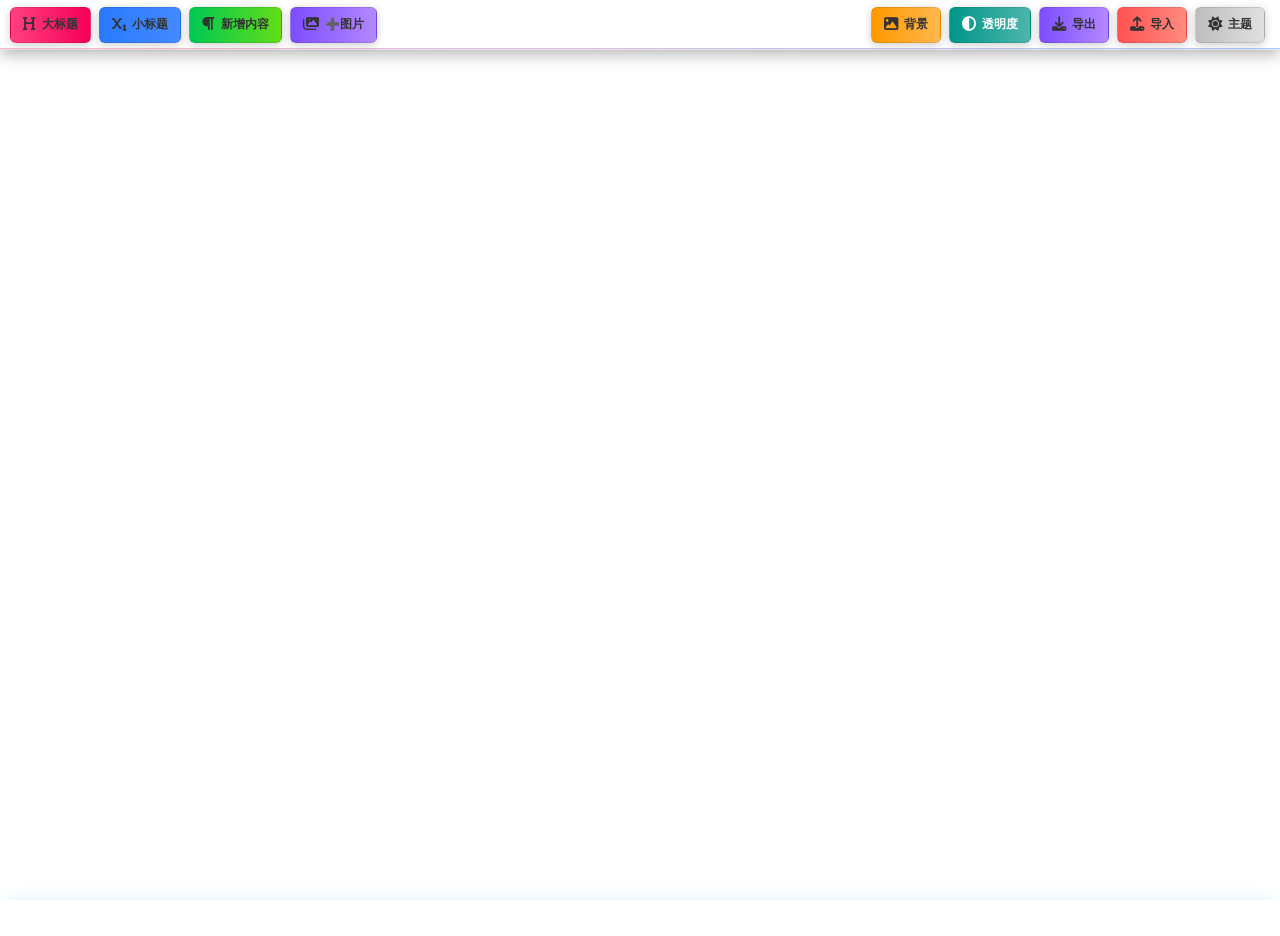
==== main.html @ 5b59f783 "Add files via upload" ====
<!doctype html>
<html lang="zh-CN">
  <head>
    <meta charset="UTF-8" />
    <meta name="viewport" content="width=device-width, initial-scale=1.0" />
    <title>读取TXT</title>
    <link
      rel="icon"
      href="https://raw.githubusercontent.com/mubai16888/mb/main/mb.ico"
      type="image/x-icon"
    />
    <link
      rel="icon"
      href="https://raw.githubusercontent.com/mubai16888/mb/main/mb.png"
      type="image/png"
      sizes="192x192"
    />
    <link
      rel="stylesheet"
      href="https://cdnjs.cloudflare.com/ajax/libs/font-awesome/6.4.0/css/all.min.css"
    />
    <link rel="stylesheet" href="./image.css" />
    <link rel="stylesheet" href="./main.css" />
    <!-- <link rel="stylesheet" href="./bgtr.css" /> -->
  </head>
  <body>
    <div id="mouse-ripple-container"></div>
    <!-- 背景媒体容器 -->
    <div id="background-container">
      <!-- <div id="background-overlay"></div> -->
      <img id="background-media" src="" alt="背景" style="display: none" />
      <video id="background-video" autoplay loop muted style="display: none">
        <source src="" type="video/mp4" />
      </video>
    </div>

    <div class="container">
      <!-- 顶部固定导航栏 - 横向放置定位按钮 -->
      <!-- 顶部固定导航栏 - 所有按钮在一行 -->
      <div class="top-navigation">
        <!-- 左侧按钮组：添加内容 -->
        <div class="nav-left-buttons">
          <button class="position-btn add-main-title" id="addMainTitleBtn">
            <i class="fas fa-heading"></i>
            <span>大标题</span>
          </button>
          <button class="position-btn add-subtitle" id="addSubtitleBtn">
            <i class="fas fa-subscript"></i>
            <span>小标题</span>
          </button>
          <button class="position-btn add-content" id="addContentBtn">
            <i class="fas fa-paragraph"></i>
            <span>新增内容</span>
          </button>
          <!-- 在现有导航栏中，找到添加内容按钮的部分，添加图片按钮 -->
          <button class="position-btn add-images" id="addImagesBtn">
            <i class="fas fa-images"></i>
            <span>➕图片</span>
          </button>
        </div>

        <!-- 右侧按钮组：控制功能 -->
        <div class="nav-right-buttons">
          <button
            class="control-btn background-selector"
            id="backgroundSelectorBtn"
          >
            <i class="fas fa-image"></i>
            <span>背景</span>
          </button>
          <button class="control-btn opacity-control" id="opacityControlBtn">
            <i class="fas fa-adjust"></i>
            <span>透明度</span>
          </button>
          <button class="control-btn export-btn" id="exportBtn">
            <i class="fas fa-download"></i>
            <span>导出</span>
          </button>
          <button class="control-btn import-btn" id="importBtn">
            <i class="fas fa-upload"></i>
            <span>导入</span>
          </button>
          <button class="control-btn theme-toggle" id="themeToggleBtn">
            <i class="fas fa-moon"></i>
            <i class="fas fa-sun"></i>
            <span>主题</span>
          </button>
        </div>
      </div>

      <!-- 主要内容区域 -->
      <div class="main-content">
        <!-- 左侧导航栏 -->
        <div class="sidebar">
          <!-- <div class="sidebar-header">
            <h3>大标题导航</h3>
          </div> -->

          <div class="nav-container">
            <div class="nav-items" id="navItems">
              <!-- 只有大标题会在这里生成导航项 -->
            </div>
          </div>
        </div>

        <!-- 右侧内容区域 -->
        <div class="content-area" id="contentArea">
          <div class="content-container" id="contentContainer">
            <!-- 内容会通过JS动态生成 -->
            <div class="empty-state" id="emptyState">
              <i class="fas fa-file-alt"></i>
              <h3>暂无内容</h3>
              <p>使用顶部的定位按钮开始添加内容</p>
            </div>
          </div>
        </div>
      </div>
    </div>

    <!-- 复制成功提示 -->
    <div class="copy-notification" id="copyNotification">
      <i class="fas fa-check-circle"></i>
      <span>复制成功！</span>
    </div>

    <!-- 新增内容模态框 -->
    <div class="modal-overlay" id="modalOverlay">
      <div class="modal-content">
        <div class="modal-header">
          <h2 class="modal-title" id="modalTitle">新增内容</h2>
          <button class="close-modal" id="closeModal">&times;</button>
        </div>

        <form id="contentForm">
          <div id="textareaContainer">
            <div class="form-group textarea-group">
              <label class="form-label" id="formLabel">内容</label>
              <textarea
                class="form-input content-textarea"
                rows="4"
                placeholder="请输入内容，换行将保留格式"
              ></textarea>
            </div>
          </div>

          <button type="button" class="add-more-btn" id="addMoreBtn">
            <i class="fas fa-plus"></i>
            新增内容区域
          </button>

          <button type="submit" class="submit-btn" id="submitBtn">
            <i class="fas fa-save"></i>
            保存
          </button>
        </form>
      </div>
    </div>

    <!-- 在背景选择模态框之后，透明度控制模态框之前添加 -->

    <!-- 图片模态框 -->
    <div class="modal-overlay" id="imageModal">
      <div class="modal-content">
        <div class="modal-header">
          <h2 class="modal-title" id="imageModalTitle">新增图片</h2>
          <button class="close-modal" id="closeImageModal">&times;</button>
        </div>

        <form id="imageForm">
          <div class="form-group">
            <label class="form-label">上传图片</label>
            <div class="file-upload-area" id="imageUploadArea">
              <i class="fas fa-cloud-upload-alt"></i>
              <p>点击或拖放图片到此处上传</p>
              <p class="file-types">支持 JPG, PNG, GIF 格式</p>
              <input
                type="file"
                id="imageFileInput"
                class="file-input"
                accept="image/*"
                multiple
              />
            </div>
            <div class="image-preview-area" id="imagePreviewArea">
              <!-- 图片预览会在这里显示 -->
            </div>
          </div>

          <div class="form-group">
            <label class="form-label">或输入图片链接</label>
            <input
              type="text"
              id="imageUrlInput"
              placeholder="输入图片链接（一行一个）"
              class="form-input"
              style="height: 80px"
            />
          </div>

          <button type="submit" class="submit-btn" id="submitImageBtn">
            <i class="fas fa-save"></i>
            保存图片
          </button>
        </form>
      </div>
    </div>

    <!-- 图片查看器模态框 -->
    <div class="modal-overlay" id="imageViewerModal">
      <div class="image-viewer-content">
        <div class="image-viewer-header">
          <button class="close-modal" id="closeImageViewer">&times;</button>
          <div class="image-counter" id="imageCounter">
            <span id="currentImageIndex">1</span> /
            <span id="totalImages">1</span>
          </div>
        </div>

        <div class="image-viewer-body">
          <button class="nav-btn prev-btn" id="prevImageBtn">
            <i class="fas fa-chevron-left"></i>
          </button>

          <div class="image-container">
            <img id="viewerImage" src="" alt="查看图片" />
          </div>

          <button class="nav-btn next-btn" id="nextImageBtn">
            <i class="fas fa-chevron-right"></i>
          </button>
        </div>

        <div class="image-viewer-footer">
          <button class="viewer-action-btn" id="downloadImageBtn">
            <i class="fas fa-download"></i> 下载
          </button>
          <button
            class="viewer-action-btn"
            id="copyImageUrlBtn"
            title="复制图片 (Ctrl+C)"
          >
            <i class="fas fa-copy"></i> 复制图片
          </button>
          <button class="viewer-action-btn delete" id="deleteImageBtn">
            <i class="fas fa-trash-alt"></i> 删除
          </button>
        </div>
      </div>
    </div>

    <!-- 背景选择模态框 -->
    <div class="background-modal" id="backgroundModal">
      <div class="background-modal-content">
        <div class="background-modal-header">
          <h2 class="background-modal-title" data-text="选择背景">选择背景</h2>
          <button class="close-modal" id="closeBackgroundModal">&times;</button>
        </div>

        <div class="background-tabs">
          <button class="background-tab active" data-tab="preset">
            预设背景
          </button>
          <button class="background-tab" data-tab="upload">上传文件</button>
          <button class="background-tab" data-tab="custom">自定义链接</button>
        </div>

        <!-- 预设背景标签页 -->
        <div class="background-tab-content active" id="preset-tab">
          <div class="background-options" id="backgroundOptions">
            <div class="background-option" data-type="none">
              <div class="background-option-title">无背景</div>
              <div class="background-option-description">使用默认渐变背景</div>
            </div>

            <div
              class="background-option"
              data-type="image"
              data-src="https://images.unsplash.com/photo-1506905925346-21bda4d32df4?ixlib=rb-1.2.1&auto=format&fit=crop&w=1350&q=80"
            >
              <div class="background-option-title">雪山风景</div>
              <div class="background-option-description">壮丽的雪山景观</div>
            </div>
          </div>
        </div>

        <!-- 上传文件标签页 -->
        <div class="background-tab-content" id="upload-tab">
          <div class="file-upload-area" id="fileUploadArea">
            <i class="fas fa-cloud-upload-alt"></i>
            <p>点击或拖放文件到此处上传</p>
            <p class="file-types">支持 JPG, PNG, GIF, MP4, WEBM 格式</p>
            <input
              type="file"
              id="backgroundFileInput"
              class="file-input"
              accept="image/*,video/*"
            />
          </div>
          <div class="preview-area" id="uploadPreview">
            <p>预览区域</p>
          </div>
        </div>

        <!-- 自定义链接标签页 -->
        <div class="background-tab-content" id="custom-tab">
          <div class="background-custom-input">
            <div class="form-label">图片或视频链接</div>
            <input
              type="text"
              id="customBackgroundInput"
              placeholder="输入图片或视频链接..."
            />
          </div>
          <div class="preview-area" id="customPreview">
            <p>预览区域</p>
          </div>
        </div>

        <div class="background-actions">
          <button class="background-action-btn apply" id="applyBackgroundBtn">
            应用背景
          </button>
          <button class="background-action-btn cancel" id="cancelBackgroundBtn">
            取消
          </button>
        </div>
      </div>
    </div>

    <!-- 透明度控制模态框 -->
    <div class="opacity-modal" id="opacityModal">
      <div class="opacity-modal-content">
        <div class="opacity-modal-header">
          <h2 class="opacity-modal-title">背景透明度控制</h2>
          <button class="close-modal" id="closeOpacityModal">&times;</button>
        </div>

        <div class="opacity-control-group">
          <div class="form-label">背景透明度</div>
          <div class="opacity-slider-container">
            <input
              type="range"
              min="0"
              max="100"
              value="80"
              class="opacity-slider"
              id="opacitySlider"
            />
            <div class="opacity-value" id="opacityValue">30%</div>
          </div>

          <div class="opacity-presets">
            <button class="opacity-preset-btn" data-value="10">
              10% - 非常透明
            </button>
            <button class="opacity-preset-btn" data-value="30">
              30% - 适中
            </button>
            <button class="opacity-preset-btn" data-value="50">
              50% - 半透明
            </button>
            <button class="opacity-preset-btn" data-value="70">
              70% - 较清晰
            </button>
            <button class="opacity-preset-btn" data-value="90">
              90% - 清晰
            </button>
          </div>
        </div>

        <!-- 新增：自动隐藏设置 -->
        <div class="opacity-control-group">
          <div class="form-label">自动隐藏设置</div>
          <div class="auto-hide-container">
            <div class="time-input-group">
              <input
                type="number"
                min="5"
                max="300"
                value="20"
                class="time-input"
                id="autoHideTimeInput"
              />
              <span class="time-unit">秒</span>
            </div>
            <div class="auto-hide-options">
              <label class="auto-hide-option">
                <input type="checkbox" id="enableAutoHide" />
                <span>启用自动隐藏</span>
              </label>
              <p class="auto-hide-description">
                鼠标无操作时自动隐藏内容区域和侧边栏
              </p>
            </div>
          </div>
        </div>

        <div class="opacity-actions">
          <button class="opacity-action-btn apply" id="applyOpacityBtn">
            应用设置
          </button>
          <button class="opacity-action-btn cancel" id="cancelOpacityBtn">
            取消
          </button>
        </div>
      </div>
    </div>

    <!-- 导入导出模态框 -->
    <div class="import-export-modal" id="importExportModal">
      <div class="import-export-modal-content">
        <div class="import-export-modal-header">
          <h2
            class="import-export-modal-title"
            data-text="导入/导出数据
"
          >
            导入/导出数据
          </h2>
          <button class="close-modal" id="closeImportExportModal">
            &times;
          </button>
        </div>

        <div class="import-export-tabs">
          <button class="import-export-tab active" data-tab="export">
            导出数据
          </button>
          <button class="import-export-tab" data-tab="import">导入数据</button>
        </div>

        <!-- 导出标签页 -->
        <div class="import-export-tab-content active" id="export-tab">
          <div class="export-options">
            <div class="export-option">
              <label>
                <input type="radio" name="exportFormat" value="json" checked />
                JSON 格式 (推荐)
              </label>
            </div>
            <div class="export-option">
              <label>
                <input type="radio" name="exportFormat" value="txt" />
                纯文本格式
              </label>
            </div>
          </div>
          <div class="export-data-preview" id="exportDataPreview">
            <!-- 数据预览会在这里显示 -->
          </div>
        </div>

        <!-- 导入标签页 -->
        <div class="import-export-tab-content" id="import-tab">
          <div class="import-file-area" id="importFileArea">
            <i class="fas fa-file-import"></i>
            <p>点击或拖放 JSON 文件到此处导入</p>
            <p class="file-types">仅支持 JSON 格式文件</p>
            <input
              type="file"
              id="importFileInput"
              class="import-file-input"
              accept=".json"
            />
          </div>
          <div class="preview-area" id="importPreview">
            <p>导入文件预览区域</p>
          </div>
        </div>

        <div class="import-export-actions">
          <button class="import-export-action-btn primary" id="exportActionBtn">
            导出数据
          </button>
          <button
            class="import-export-action-btn secondary"
            id="importActionBtn"
          >
            导入数据
          </button>
          <button
            class="import-export-action-btn secondary"
            id="cancelImportExportBtn"
          >
            取消
          </button>
        </div>
      </div>
    </div>

    <!-- 右键菜单 -->
    <div class="context-menu" id="contextMenu">
      <div class="context-menu-item" id="editContextItem">
        <i class="fas fa-edit"></i>
        编辑内容
      </div>
      <div class="context-menu-item" id="addContextItem">
        <i class="fas fa-plus"></i>
        新增内容
      </div>
      <!-- 添加这行：在后面插入卡片 -->
      <div class="context-menu-item" id="insertAfterContextItem">
        <i class="fas fa-arrow-down"></i>
        插入卡片内容
      </div>
      <!-- 新增：插入大标题 -->
      <div class="context-menu-item" id="insertMainTitleAfterItem">
        <i class="fas fa-heading"></i>
        插入大标题
      </div>
      <!-- 新增：插入小标题 -->
      <div class="context-menu-item" id="insertSubtitleAfterItem">
        <i class="fas fa-subscript"></i>
        插入小标题
      </div>
      <div class="context-menu-item" id="editImagesItem">
        <i class="fas fa-edit"></i>
        编辑图片
      </div>
      <!-- 在现有的右键菜单中，添加图片选项 -->
      <div class="context-menu-item" id="insertImagesAfterItem">
        <i class="fas fa-images"></i>
        插入图片
      </div>
      <div class="context-menu-item" id="deleteContextItem">
        <i class="fas fa-trash-alt"></i>
        删除内容
      </div>
    </div>

    <!-- 导航动画 -->
    <div class="nav-item">
      <span class="nav-item-title">导航项</span>
      <span class="nav-item-indicator">▶</span>
      <!-- 只需要一个额外的div -->
      <div class="light-border"></div>
    </div>

    <script src="./image.js"></script>
    <script src="./main.js"></script>
    <script src="./render.js"></script>
  </body>
</html>
---- image.css ----
/* ==================== 现代电报风格图片查看器 ==================== */
#imageViewerModal.modal-overlay {
  background: rgba(0, 0, 0, 0.88) !important;
  backdrop-filter: blur(15px);
  -webkit-backdrop-filter: blur(15px);
  z-index: 9999;
  display: flex;
  align-items: center;
  justify-content: center;
  padding: 0;
  cursor: pointer; /* 整个遮罩层都可以点击关闭 */
  transition: background-color 0.3s ease;
}

body.light-mode #imageViewerModal.modal-overlay {
  background: rgba(0, 0, 0, 0.75) !important;
  backdrop-filter: blur(20px);
  -webkit-backdrop-filter: blur(20px);
}

/* 内容容器 - 阻止点击事件冒泡 */
.image-viewer-content {
  background: transparent !important;
  width: 100%; /* 改为100%让图片可以更靠边 */
  max-width: 1400px; /* 增加最大宽度 */
  height: 100vh; /* 改为100vh */
  border-radius: 0;
  overflow: visible; /* 改为visible让按钮可以超出 */
  display: flex;
  flex-direction: column;
  position: relative;
  box-shadow: none;
  border: none;
  cursor: default; /* 容器内部恢复默认光标 */
  pointer-events: none; /* 关键：整个容器不响应点击，但内部元素会 */
}

/* 顶部工具栏 - 固定在顶部 */
.image-viewer-header {
  display: flex;
  justify-content: space-between;
  align-items: center;
  padding: 20px 25px;
  background: linear-gradient(to bottom, rgba(0, 0, 0, 0.4), transparent);
  position: absolute;
  top: 0;
  left: 0;
  right: 0;
  z-index: 100;
  pointer-events: auto; /* 确保工具栏可点击 */
}

/* 关闭按钮 - 更显眼 */
#closeImageViewer {
  background: rgba(255, 255, 255, 0.12);
  color: white;
  border: none;
  border-radius: 50%;
  width: 44px;
  height: 44px;
  font-size: 1.4rem;
  cursor: pointer;
  display: flex;
  align-items: center;
  justify-content: center;
  transition: all 0.25s cubic-bezier(0.4, 0, 0.2, 1);
  backdrop-filter: blur(10px);
  -webkit-backdrop-filter: blur(10px);
  position: relative;
  overflow: hidden;
  pointer-events: auto;
}

#closeImageViewer::before {
  content: "";
  position: absolute;
  top: 0;
  left: 0;
  right: 0;
  bottom: 0;
  background: radial-gradient(
    circle at center,
    rgba(255, 255, 255, 0.2),
    transparent 70%
  );
  opacity: 0;
  transition: opacity 0.3s ease;
}

#closeImageViewer:hover {
  background: rgba(255, 255, 255, 0.22);
  transform: rotate(90deg) scale(1.1);
}

#closeImageViewer:hover::before {
  opacity: 1;
}

body.light-mode #closeImageViewer {
  background: rgba(0, 0, 0, 0.1);
  color: #333;
}

body.light-mode #closeImageViewer:hover {
  background: rgba(0, 0, 0, 0.2);
}

/* 图片计数器 - 简洁样式 */
.image-counter {
  color: white;
  font-size: 0.95rem;
  font-weight: 500;
  background: rgba(0, 0, 0, 0.25);
  padding: 8px 16px;
  border-radius: 20px;
  backdrop-filter: blur(10px);
  -webkit-backdrop-filter: blur(10px);
  letter-spacing: 0.5px;
  pointer-events: auto;
}

body.light-mode .image-counter {
  background: rgba(255, 255, 255, 0.7);
  color: #333;
}

/* 图片显示区域 - 关键：图片容器不能阻止点击事件 */
.image-viewer-body {
  flex: 1;
  display: flex;
  align-items: center;
  justify-content: center;
  position: relative;
  padding: 60px 40px 80px; /* 增加内边距，特别是上下边距 */
  cursor: default; /* 图片区域本身不触发关闭 */
  pointer-events: none; /* 关键：禁用整个图片区域的点击事件 */
}

/* 图片容器 - 恢复点击事件但不要占满 */
.image-container {
  display: inline-flex; /* 改为inline-flex根据内容自适应 */
  align-items: center;
  justify-content: center;
  max-width: calc(100% - 80px); /* 限制最大宽度，留出点击空间 */
  max-height: calc(100% - 80px); /* 限制最大高度，留出点击空间 */
  pointer-events: auto; /* 图片容器可以点击 */
  cursor: zoom-in; /* 提示可以放大 */
}

/* 图片本身 - 确保可交互 */
#viewerImage {
  display: block;
  max-width: 100%;
  max-height: 100%;
  object-fit: contain;
  border-radius: 4px;
  box-shadow: 0 20px 50px rgba(0, 0, 0, 0.4);
  transition: all 0.3s cubic-bezier(0.4, 0, 0.2, 1);
  pointer-events: auto; /* 确保图片可交互 */
  cursor: default; /* 图片本身默认光标 */
}

#viewerImage:hover {
  transform: scale(1.01);
  box-shadow: 0 25px 60px rgba(0, 0, 0, 0.5);
}

/* 导航按钮 - 半透明圆形 */
.nav-btn {
  position: absolute;
  top: 50%;
  transform: translateY(-50%);
  background: rgba(255, 255, 255, 0.1);
  color: white;
  border: none;
  border-radius: 50%;
  width: 56px;
  height: 56px;
  font-size: 1.3rem;
  cursor: pointer;
  display: flex;
  align-items: center;
  justify-content: center;
  transition: all 0.25s cubic-bezier(0.4, 0, 0.2, 1);
  backdrop-filter: blur(10px);
  -webkit-backdrop-filter: blur(10px);
  opacity: 0.8;
  z-index: 50;
  pointer-events: auto; /* 确保按钮可点击 */
}

.nav-btn:hover {
  background: rgba(255, 255, 255, 0.2);
  opacity: 1;
  transform: translateY(-50%) scale(1.15);
}

.nav-btn:disabled {
  opacity: 0.3;
  cursor: not-allowed;
}

.nav-btn:disabled:hover {
  background: rgba(255, 255, 255, 0.1);
  transform: translateY(-50%);
}

body.light-mode .nav-btn {
  background: rgba(0, 0, 0, 0.1);
  color: #333;
}

body.light-mode .nav-btn:hover {
  background: rgba(0, 0, 0, 0.2);
}

.prev-btn {
  left: 40px;
}

.next-btn {
  right: 40px;
}

/* 底部操作栏 - 固定在底部 */
.image-viewer-footer {
  display: flex;
  justify-content: center;
  gap: 12px;
  padding: 20px 25px;
  background: linear-gradient(to top, rgba(0, 0, 0, 0.4), transparent);
  position: absolute;
  bottom: 0;
  left: 0;
  right: 0;
  z-index: 100;
  pointer-events: auto; /* 确保操作栏可点击 */
}

/* 操作按钮 */
.viewer-action-btn {
  background: rgba(255, 255, 255, 0.08);
  color: white;
  border: none;
  border-radius: 10px;
  padding: 12px 22px;
  font-size: 0.95rem;
  font-weight: 500;
  cursor: pointer;
  transition: all 0.25s cubic-bezier(0.4, 0, 0.2, 1);
  display: flex;
  align-items: center;
  gap: 10px;
  backdrop-filter: blur(10px);
  -webkit-backdrop-filter: blur(10px);
  min-width: 120px;
  justify-content: center;
  pointer-events: auto;
  position: relative;
  overflow: hidden;
}

.viewer-action-btn::before {
  content: "";
  position: absolute;
  top: 0;
  left: -100%;
  width: 100%;
  height: 100%;
  background: linear-gradient(
    90deg,
    transparent,
    rgba(255, 255, 255, 0.1),
    transparent
  );
  transition: left 0.6s ease;
}

.viewer-action-btn:hover {
  background: rgba(255, 255, 255, 0.16);
  transform: translateY(-2px);
}

.viewer-action-btn:hover::before {
  left: 100%;
}

body.light-mode .viewer-action-btn {
  background: rgba(0, 0, 0, 0.08);
  color: #333;
}

body.light-mode .viewer-action-btn:hover {
  background: rgba(0, 0, 0, 0.16);
}

/* 删除按钮 */
.viewer-action-btn.delete {
  background: rgba(255, 77, 77, 0.15);
  color: #ff6b6b;
}

.viewer-action-btn.delete:hover {
  background: rgba(255, 77, 77, 0.25);
  color: #ff5252;
}

body.light-mode .viewer-action-btn.delete {
  background: rgba(255, 77, 77, 0.12);
  color: #ff5252;
}

body.light-mode .viewer-action-btn.delete:hover {
  background: rgba(255, 77, 77, 0.22);
}

/* 图片加载状态 */
#viewerImage.loading {
  opacity: 0;
  animation: pulse 1.5s infinite;
}

@keyframes pulse {
  0%,
  100% {
    opacity: 0.3;
  }
  50% {
    opacity: 0.1;
  }
}

/* 加载指示器 */
.loading-indicator {
  position: absolute;
  top: 50%;
  left: 50%;
  transform: translate(-50%, -50%);
  width: 60px;
  height: 60px;
  border: 3px solid rgba(255, 255, 255, 0.1);
  border-top: 3px solid rgba(255, 255, 255, 0.8);
  border-radius: 50%;
  animation: spin 1s linear infinite;
  z-index: 5;
  pointer-events: none;
}

body.light-mode .loading-indicator {
  border: 3px solid rgba(0, 0, 0, 0.1);
  border-top: 3px solid rgba(0, 0, 0, 0.8);
}

@keyframes spin {
  0% {
    transform: translate(-50%, -50%) rotate(0deg);
  }
  100% {
    transform: translate(-50%, -50%) rotate(360deg);
  }
}

/* 淡入动画 */
@keyframes fadeInUp {
  from {
    opacity: 0;
    transform: translateY(20px);
  }
  to {
    opacity: 1;
    transform: translateY(0);
  }
}

.image-viewer-header,
.image-viewer-footer,
.nav-btn {
  animation: fadeInUp 0.4s ease-out;
}

.image-viewer-header {
  animation-delay: 0.1s;
}

.nav-btn {
  animation-delay: 0.2s;
}

.image-viewer-footer {
  animation-delay: 0.3s;
}

/* 图片切换动画 */
.image-change-left {
  animation: slideOutLeft 0.3s ease-out;
}

.image-change-right {
  animation: slideOutRight 0.3s ease-out;
}

@keyframes slideOutLeft {
  from {
    opacity: 1;
    transform: translateX(0);
  }
  to {
    opacity: 0;
    transform: translateX(-50px);
  }
}

@keyframes slideOutRight {
  from {
    opacity: 1;
    transform: translateX(0);
  }
  to {
    opacity: 0;
    transform: translateX(50px);
  }
}

/* 响应式设计 */
@media (max-width: 1024px) {
  .image-viewer-content {
    width: 100%;
    height: 100vh;
  }

  .image-viewer-body {
    padding: 50px 30px 70px;
  }

  .image-container {
    max-width: calc(100% - 60px);
    max-height: calc(100% - 60px);
  }
}

@media (max-width: 768px) {
  .image-viewer-content {
    width: 100%;
    height: 100vh;
    border-radius: 0;
  }

  .image-viewer-header {
    padding: 15px 20px;
  }

  .image-viewer-footer {
    padding: 15px 20px;
  }

  .image-viewer-body {
    padding: 40px 20px 60px;
  }

  .image-container {
    max-width: calc(100% - 40px);
    max-height: calc(100% - 50px);
  }

  .nav-btn {
    width: 48px;
    height: 48px;
    font-size: 1.1rem;
  }

  .prev-btn {
    left: 20px;
  }

  .next-btn {
    right: 20px;
  }

  .viewer-action-btn {
    min-width: 100px;
    padding: 10px 18px;
    font-size: 0.9rem;
  }

  #closeImageViewer {
    width: 40px;
    height: 40px;
    font-size: 1.2rem;
  }

  .image-counter {
    font-size: 0.9rem;
    padding: 7px 14px;
  }
}

@media (max-width: 480px) {
  .image-viewer-footer {
    flex-wrap: wrap;
    gap: 8px;
    padding: 12px 15px;
  }

  .image-viewer-body {
    padding: 30px 15px 50px;
  }

  .image-container {
    max-width: calc(100% - 30px);
    max-height: calc(100% - 40px);
  }

  .viewer-action-btn {
    flex: 1;
    min-width: 85px;
    padding: 10px 12px;
    font-size: 0.85rem;
  }

  .nav-btn {
    width: 42px;
    height: 42px;
    font-size: 1rem;
  }

  .prev-btn {
    left: 15px;
  }

  .next-btn {
    right: 15px;
  }

  .image-viewer-header {
    padding: 12px 15px;
  }

  .image-counter {
    font-size: 0.85rem;
    padding: 6px 12px;
  }
}

/* 触摸设备优化 */
@media (hover: none) and (pointer: coarse) {
  .nav-btn {
    opacity: 0.7;
    background: rgba(255, 255, 255, 0.15);
  }

  .nav-btn:active {
    opacity: 1;
    transform: translateY(-50%) scale(1.1);
  }

  .viewer-action-btn:active {
    transform: translateY(-1px);
  }

  #closeImageViewer:active {
    transform: rotate(90deg) scale(1.1);
  }

  /* 手机上的按钮更大一些 */
  .nav-btn {
    width: 52px;
    height: 52px;
  }

  .viewer-action-btn {
    padding: 14px 20px;
    min-width: 110px;
  }
}

/* 键盘快捷键提示 */
@media (min-width: 1024px) {
  .nav-btn::after {
    content: attr(data-key);
    position: absolute;
    top: -35px;
    left: 50%;
    transform: translateX(-50%);
    background: rgba(0, 0, 0, 0.7);
    color: white;
    padding: 6px 10px;
    border-radius: 6px;
    font-size: 0.75rem;
    font-weight: 600;
    white-space: nowrap;
    opacity: 0;
    transition: opacity 0.2s ease;
    pointer-events: none;
    backdrop-filter: blur(5px);
  }

  .nav-btn:hover::after {
    opacity: 1;
  }

  .prev-btn::after {
    content: "← 上一张";
  }

  .next-btn::after {
    content: "→ 下一张";
  }
}

/* 遮罩层点击提示效果 */
#imageViewerModal.modal-overlay:active {
  background: rgba(0, 0, 0, 0.85) !important;
}

/* 添加点击外部关闭的视觉提示 */
#imageViewerModal.modal-overlay::after {
  /* content: ""; */
  position: absolute;
  bottom: 25px;
  left: 50%;
  transform: translateX(-50%);
  color: rgba(255, 255, 255, 0.6);
  font-size: 0.85rem;
  padding: 8px 16px;
  background: rgba(0, 0, 0, 0.3);
  border-radius: 20px;
  backdrop-filter: blur(5px);
  opacity: 0;
  transition: opacity 0.3s ease;
  pointer-events: none;
  white-space: nowrap;
}

#imageViewerModal.modal-overlay:hover::after {
  opacity: 1;
}

body.light-mode #imageViewerModal.modal-overlay::after {
  color: rgba(0, 0, 0, 0.6);
  background: rgba(255, 255, 255, 0.3);
}

/* 手机端隐藏提示 */
@media (max-width: 768px) {
  #imageViewerModal.modal-overlay::after {
    display: none;
  }
}

/* 小图片时的优化 */
@media (max-height: 600px) {
  .image-viewer-body {
    padding: 40px 30px 60px;
  }

  .image-container {
    max-height: calc(100% - 60px);
  }
}
---- main.css ----
/* index.css - 重构后的完整代码 */
/* ==================== CSS变量定义 ==================== */
/* 尺寸变量 */
/* 过渡效果变量 */
/* 阴影变量 */
/* 暗色主题渐变 */
/* 浅色主题渐变 */
/* 背景渐变 */
/* 边框渐变 */
/* 背景色变量 */
/* 文字颜色变量 */
/* 边框颜色变量 */
/* 高亮色变量 */
/* 悬停渐变变量 */
:root {
  /* 尺寸变量 */
  --nav-height: 50px;
  --radius-sm: 4px;
  --radius-md: 6px;
  --radius-lg: 8px;
  --radius-xl: 10px;
  --radius-2xl: 12px;

  --sidebar-width: 100px;
  --content-max-width: calc(1400px - 140px); /* 1400px - 180px */
  --container-min-width: 500px;
  --container-max-width: 1400px;

  /* 过渡效果 */
  --transition-fast: 0.3s ease;
  --transition-medium: 0.4s ease;
  --transition-slow: 0.5s ease;

  /* 阴影 */
  --shadow-sm: 0 2px 8px rgba(0, 0, 0, 0.2);
  --shadow-md: 0 4px 15px rgba(0, 0, 0, 0.3);
  --shadow-lg: 0 5px 20px rgba(0, 0, 0, 0.3);
  --shadow-xl: 0 8px 25px rgba(0, 0, 0, 0.4);
  --shadow-2xl: 0 10px 30px rgba(0, 0, 0, 0.5);
  --shadow-3xl: 0 20px 50px rgba(0, 0, 0, 0.7);

  /* 暗色主题渐变 */
  --gradient-primary: linear-gradient(90deg, #ff00cc, #3333ff);
  --gradient-secondary: linear-gradient(90deg, #00cc66, #00ff88);
  --gradient-tertiary: linear-gradient(90deg, #3366ff, #6699ff);
  --gradient-warning: linear-gradient(90deg, #ff9900, #ffcc00);
  --gradient-info: linear-gradient(90deg, #009688, #4db6ac);
  --gradient-danger: linear-gradient(90deg, #ff3366, #ff6699);
  --gradient-purple: linear-gradient(90deg, #9933ff, #cc66ff);
  --gradient-gray: linear-gradient(90deg, #424242, #616161);
  --gradient-dark-bg: linear-gradient(90deg, #1a1a3a, #2a2a5a);
  --gradient-dark-bg-alt: linear-gradient(145deg, #1a1a3a, #0f0f2a);
  --gradient-title-sub: linear-gradient(to right, #a8ff78, #78ffd6);

  /* 浅色主题渐变 */
  --gradient-primary-light: linear-gradient(90deg, #ff4081, #2979ff);
  --gradient-secondary-light: linear-gradient(90deg, #00c853, #64dd17);
  --gradient-tertiary-light: linear-gradient(90deg, #2979ff, #448aff);
  --gradient-warning-light: linear-gradient(90deg, #ff9800, #ffb74d);
  --gradient-info-light: linear-gradient(90deg, #009688, #4db6ac);
  --gradient-danger-light: linear-gradient(90deg, #ff5252, #ff8a80);
  --gradient-purple-light: linear-gradient(90deg, #7c4dff, #b388ff);
  --gradient-gray-light: linear-gradient(90deg, #bdbdbd, #e0e0e0);
  --gradient-light-bg: linear-gradient(90deg, #e8eaf6, #c5cae9);

  /* 背景渐变 */
  --gradient-body-dark: linear-gradient(135deg, #0f0c29, #302b63, #24243e);
  --gradient-body-light: linear-gradient(135deg, #e3f2fd, #bbdefb, #90caf9);

  /* 边框渐变 */
  --border-gradient-dark: linear-gradient(90deg, #ff00cc, #3333ff);
  --border-gradient-light: linear-gradient(90deg, #ff4081, #2979ff);

  /* 背景色 */
  --bg-dark-transparent: rgba(20, 20, 40, 0.103);
  --bg-light-transparent: rgba(255, 255, 255, 0.137);
  --bg-dark-solid: rgba(20, 20, 40, 0.95);
  --bg-light-solid: rgba(255, 255, 255, 1);
  --bg-overlay-dark: rgba(15, 15, 30, 0);
  --bg-overlay-light: rgba(255, 255, 255, 0);

  /* 文字颜色 */
  --text-dark: #ffffff;
  --text-light: #333;
  --text-secondary-dark: #aaa;
  --text-secondary-light: #666;
  --text-muted-dark: #777;
  --text-muted-light: #666;

  /* 边框颜色 */
  --border-dark: rgba(255, 255, 255, 0.1);
  --border-light: rgba(0, 0, 0, 0.1);
  --border-secondary-dark: rgba(255, 255, 255, 0.08);
  --border-secondary-light: rgba(0, 0, 0, 0.08);

  /* 高亮色 */
  --highlight-primary: #00ccff;
  --highlight-primary-light: #0097a7;
  --highlight-accent: #ff00cc;
  --highlight-accent-light: #f50057;
  --highlight-warning: #ffcc00;
  --highlight-warning-light: #ff9800;

  /* 悬停渐变 */
  --hover-gradient: linear-gradient(to right, #ff416c, #ff4b2b, #ffb347);
}

/* ==================== 基础与布局 ==================== */
/* 启用窗口滚动 */
html,
body {
  height: 100%;
  overflow-y: auto; /* 窗口级别滚动 */
  overflow-x: hidden;
}

/* 基础重置 */
* {
  margin: 0;
  padding: 0;
  box-sizing: border-box;
  font-family: "Segoe UI", "Microsoft YaHei", sans-serif;
}

/* 基础样式 */
body {
  background: var(--gradient-body-dark);
  color: var(--text-dark);
  min-height: 100vh;
  position: relative;
  transition: background var(--transition-slow);
  min-width: var(--container-min-width);
  overflow-x: auto; /* 在小宽度时允许水平滚动 */
}

body.light-mode {
  background: var(--gradient-body-light);
  color: var(--text-light);
  background: transparent !important;
}

/* 布局容器 */
.container {
  display: flex;
  flex-direction: column;
  min-height: 100vh;
  width: 100%;
  position: relative;
  overflow-x: visible;
}

.main-content {
  display: flex;
  flex: 1;
  padding-top: var(--nav-height);
  width: 100%;
  position: relative;
  overflow-x: visible;
}

/* ==================== 背景相关 ==================== */
#background-container {
  position: fixed;
  top: 0;
  left: 0;
  width: 100%;
  height: 100%;
  z-index: -2;
  overflow: hidden;
}

#background-media,
#background-video {
  position: absolute;
  top: 0;
  left: 0;
  width: 100%;
  height: 100%;
  object-fit: cover;
  object-position: center;
  opacity: 0;
  transition: opacity var(--transition-slow);
}

#background-overlay {
  position: fixed;
  top: 0;
  left: 0;
  width: 100%;
  height: 100%;
  background: var(--bg-overlay-dark);
  z-index: -1;
  transition: background var(--transition-slow);
}

body.light-mode #background-overlay {
  background: var(--bg-overlay-light);
}

/* ==================== 通用组件 ==================== */
/* 通用按钮基础样式 */
.position-btn,
.control-btn {
  border: none;
  border-radius: var(--radius-md);
  padding: 6px 12px;
  font-size: 0.75rem;
  font-weight: 600;
  cursor: pointer;
  transition: all var(--transition-fast);
  display: flex;
  align-items: center;
  gap: 6px;
  white-space: nowrap;
  min-width: 70px;
  justify-content: center;
  height: 36px;
  box-shadow: var(--shadow-sm);
}

.position-btn i,
.control-btn i {
  font-size: 0.9rem;
}

.position-btn:hover,
.control-btn:hover {
  transform: translateY(-1px);
  box-shadow: var(--shadow-md);
}

/* ==================== 顶部导航栏 ==================== */
.top-navigation {
  width: 100%;
  background: var(--bg-dark-solid);
  padding: 5px 10px;
  box-shadow: var(--shadow-md);
  border-bottom: 1px solid var(--border-dark);
  position: fixed;
  top: 0;
  left: 0;
  z-index: 100;
  display: flex;
  align-items: center;
  justify-content: space-between;
  height: var(--nav-height);
  transition: all var(--transition-fast);
}

body.light-mode .top-navigation {
  background: var(--bg-light-solid) !important;
  border-bottom: 1px solid var(--border-light);
  backdrop-filter: none !important;
}

.top-navigation::after {
  content: "";
  position: absolute;
  bottom: 0;
  left: 0;
  width: 100%;
  height: 1px;
  background: var(--border-gradient-dark);
  opacity: 0.6;
  transition: background var(--transition-slow);
}

body.light-mode .top-navigation::after {
  background: var(--border-gradient-light);
  opacity: 0.4;
}

/* 导航栏按钮组 */
.nav-left-buttons,
.nav-right-buttons {
  display: flex;
  gap: 8px;
  flex: 1;
}

.nav-right-buttons {
  justify-content: flex-end;
  padding-right: 5px;
}

/* ==================== 按钮样式 ==================== */
/* 定位按钮 */
.position-btn {
  background: var(--gradient-dark-bg);
  color: white;
  border: 1px solid var(--border-dark);
}

body.light-mode .position-btn {
  background: var(--gradient-purple-light);
  color: var(--text-light);
  border: 1px solid var(--border-light);
}

.position-btn.add-main-title {
  background: linear-gradient(90deg, #ff0080e7, #ff00cc);
}

body.light-mode .position-btn.add-main-title {
  background: linear-gradient(90deg, #ff4081, #f50057);
}

.position-btn.add-subtitle {
  background: var(--gradient-tertiary);
}

body.light-mode .position-btn.add-subtitle {
  background: var(--gradient-tertiary-light);
}

.position-btn.add-content {
  background: var(--gradient-secondary);
}

body.light-mode .position-btn.add-content {
  background: var(--gradient-secondary-light);
}

/* 控制按钮 */
.control-btn {
  border: 1px solid var(--border-dark);
}

body.light-mode .control-btn {
  background: var(--gradient-light-bg);
  color: var(--text-light);
  border: 1px solid var(--border-light);
}

.control-btn.background-selector {
  background: var(--gradient-warning);
  color: var(--text-light);
}

body.light-mode .control-btn.background-selector {
  background: var(--gradient-warning-light);
}

.control-btn.export-btn {
  background: var(--gradient-purple);
}

body.light-mode .control-btn.export-btn {
  background: var(--gradient-purple-light);
}

.control-btn.import-btn {
  background: var(--gradient-danger);
}

body.light-mode .control-btn.import-btn {
  background: var(--gradient-danger-light);
}

.control-btn.theme-toggle {
  background: var(--gradient-gray);
}

body.light-mode .control-btn.theme-toggle {
  background: var(--gradient-gray-light);
}

.control-btn.theme-toggle .fa-sun {
  display: none;
}

body.light-mode .control-btn.theme-toggle .fa-moon {
  display: none;
}

body.light-mode .control-btn.theme-toggle .fa-sun {
  display: inline-block;
}

.control-btn.opacity-control {
  background: var(--gradient-info);
}

body.light-mode .control-btn.opacity-control {
  background: var(--gradient-info-light);
  color: white;
}

/* ==================== 左侧边栏 ==================== */
.sidebar {
  width: var(--sidebar-width);
  min-width: var(--sidebar-width);
  max-width: var(--sidebar-width);
  box-sizing: border-box;
  padding: 6px 0px;
  /* overflow: hidden; */
  overflow-y: auto;
  overflow-x: hidden;
  display: flex;
  flex-direction: column;
  position: sticky;
  left: 0;
  top: var(--nav-height);
  height: calc(100vh - var(--nav-height) - 20px);
  z-index: 10;
  flex-shrink: 0;
  scrollbar-width: none; /* Firefox */
  -ms-overflow-style: none; /* IE/Edge */
}

body.light-mode .sidebar {
  background: transparent !important;
}

/* Chrome/Safari 隐藏滚动条 */
.sidebar::-webkit-scrollbar {
  display: none;
}

/* 移除装饰线 */
.sidebar::before,
.content-area::before {
  content: none;
}

.sidebar-header {
  margin-bottom: 15px;
  text-align: center;
  padding: 0 5px;
}

.sidebar-header h3 {
  font-size: 1.1rem;
  background: linear-gradient(90deg, #00ccff, #0099cc);
  -webkit-background-clip: text;
  background-clip: text;
  color: transparent;
  font-weight: 700;
  margin-bottom: 3px;
  transition: background var(--transition-slow);
}

body.light-mode .sidebar-header h3 {
  background: linear-gradient(90deg, #0097a7, #006978);
  -webkit-background-clip: text;
  background-clip: text;
}

.sidebar-subtitle {
  color: var(--text-secondary-dark);
  font-size: 0.7rem;
  white-space: nowrap;
  overflow: hidden;
  text-overflow: ellipsis;
  transition: color var(--transition-slow);
}

body.light-mode .sidebar-subtitle {
  color: var(--text-secondary-light);
}

/* 导航容器 */
.nav-container {
  position: relative;
  flex: 1;
  overflow: hidden;
  top: 2%;
  bottom: 2%;
  margin-left: 10px;
  scrollbar-width: none;
  -ms-overflow-style: none;
}

.nav-container:hover {
  overflow-y: auto;
}

.nav-container::-webkit-scrollbar {
  display: none; /* Chrome, Safari, Opera */
  width: 0;
  height: 0;
}

.nav-container::-webkit-scrollbar-thumb {
  background: linear-gradient(180deg, #00ccff, #0099cc);
  border-radius: 5px;
  transition: background var(--transition-slow);
}

body.light-mode .nav-container::-webkit-scrollbar-thumb {
  background: linear-gradient(180deg, #0097a7, #006978);
}

.nav-items {
  display: flex;
  flex-direction: column;
  gap: 6px;
  padding-right: 4px;
}

/* 导航项 */
.nav-item {
  background: linear-gradient(
    135deg,
    rgba(30, 30, 50, 0.8),
    rgba(40, 40, 70, 0.7),
    rgba(30, 30, 50, 0.8)
  );
  border: 1px solid var(--border-dark);
  border-radius: var(--radius-md);
  padding: 4px;
  cursor: pointer;
  transition: all var(--transition-fast);
  position: relative;
  overflow: hidden;
  min-height: 36px;
  display: flex;
  align-items: center;
  justify-content: center;
  text-align: center;
}

body.light-mode .nav-item {
  background: linear-gradient(135deg, #0284c7 0%, #0891b2 50%, #0d9488 100%);
  border: 1px solid var(--border-light);
  color: #ffffff !important;
  box-shadow:
    0 8px 25px rgba(56, 189, 248, 0.3),
    0 4px 10px rgba(34, 211, 238, 0.2),
    inset 0 1px 0 rgba(255, 255, 255, 0.3);
  transition: all 0.3s cubic-bezier(0.4, 0, 0.2, 1);
  border-radius: 15px;
}

.nav-item:hover {
  background: rgba(255, 255, 255, 0.1);
  transform: translateX(2px);
}

body.light-mode .nav-item:hover {
  background: linear-gradient(135deg, #3aa0ff, #26f0ff);
  box-shadow:
    0 12px 30px rgba(0, 200, 255, 0.65),
    inset 0 1px 0 rgba(255, 255, 255, 0.35);
  transform: translateY(-2px);
  text-shadow: 0 0 8px rgba(255, 51, 102, 0.3);
  color: #ff3366 !important;
}

/* 侧边栏导航高亮状态 */
.nav-item.active {
  background: linear-gradient(135deg, #ff3366, #ff5a8a);
  color: #fff !important;
  position: relative;
  overflow: visible;
  z-index: 10;

  /* 优化版：减少同时运行的动画数量 */
  animation:
    smoothGravityDrop 0.7s cubic-bezier(0.4, 0.1, 0.3, 1.2) forwards,
    gentleBounceBack 0.6s cubic-bezier(0.34, 1.3, 0.64, 1) 0.7s forwards;

  /* 延迟启动其他动画，避免同时加载 */
  animation-delay: 0s, 0.7s;
}

/* 1. 顺滑重力下坠 - 优化性能版 */
@keyframes smoothGravityDrop {
  0% {
    transform: translateY(-10px) scale(0.95);
    opacity: 0;
    box-shadow:
      0 10px 25px rgba(255, 51, 102, 0.4),
      0 5px 15px rgba(255, 51, 102, 0.3);
  }
  60% {
    transform: translateY(30px) scale(0.98);
    opacity: 0.9;
  }
  100% {
    transform: translateY(45px) scale(1);
    opacity: 1;
    box-shadow:
      0 15px 35px rgba(255, 51, 102, 0.6),
      0 8px 20px rgba(255, 51, 102, 0.4),
      inset 0 1px 0 rgba(255, 255, 255, 0.1);
  }
}

/* 2. 柔和回弹 - 减少关键帧 */
@keyframes gentleBounceBack {
  0% {
    transform: translateY(40px) scale(1);
  }
  50% {
    transform: translateY(-15px) scale(1.02);
  }
  100% {
    transform: translateY(0) scale(1);
  }
}

/* 3. 回弹后效果 - 性能优化版 */

/* A. 简约光晕 - 使用opacity代替transform */
.nav-item.active::before {
  content: "";
  position: absolute;
  inset: -5px;
  background: radial-gradient(
    circle at center,
    rgba(255, 51, 102, 0.4) 0%,
    rgba(255, 51, 102, 0.2) 40%,
    transparent 70%
  );
  border-radius: inherit;
  opacity: 0;
  z-index: -1;
  pointer-events: none;
}

/* 使用JS触发延迟动画，避免CSS同时加载 */
.nav-item.active.animated::before {
  animation: simpleGlow 1s ease-out forwards;
}

@keyframes simpleGlow {
  0% {
    opacity: 0;
  }
  50% {
    opacity: 0.7;
  }
  100% {
    opacity: 0.4;
  }
}

/* B. 简约脉冲 - 减少阴影复杂度 */
.nav-item.active.animated {
  animation:
    smoothGravityDrop 0.7s cubic-bezier(0.4, 0.1, 0.3, 1.2) forwards,
    gentleBounceBack 0.6s cubic-bezier(0.34, 1.3, 0.64, 1) 0.7s forwards,
    optimizedPulse 2s ease-in-out 1.3s infinite;
}

@keyframes optimizedPulse {
  0%,
  100% {
    box-shadow:
      0 10px 30px rgba(255, 51, 102, 0.5),
      0 5px 15px rgba(255, 51, 102, 0.3);
  }
  50% {
    box-shadow:
      0 15px 40px rgba(255, 51, 102, 0.7),
      0 8px 25px rgba(255, 51, 102, 0.5);
  }
}

/* C. 简约旋转光点 - 使用translateZ(0)提升性能 */
.nav-item.active::after {
  content: "";
  position: absolute;
  top: -8px;
  left: 50%;
  width: 4px;
  height: 4px;
  background: rgba(255, 255, 255, 0.9);
  border-radius: 50%;
  opacity: 0;
  z-index: 2;
  pointer-events: none;
  transform: translateZ(0);
  will-change: transform;
}

.nav-item.active.animated::after {
  animation:
    particleAppear 0.3s ease forwards,
    simpleOrbit 3s linear infinite 0.3s;
}

@keyframes particleAppear {
  to {
    opacity: 1;
  }
}

@keyframes simpleOrbit {
  to {
    transform: translate(-50%, 0) rotate(360deg) translateX(20px)
      rotate(-360deg);
  }
}

/* D. 简约流光边框 - 延迟启动 */
.nav-item.active .light-border {
  position: absolute;
  inset: -1px;
  background: linear-gradient(
    45deg,
    transparent 40%,
    rgba(255, 255, 255, 0.4) 50%,
    transparent 60%
  );
  border-radius: inherit;
  opacity: 0;
  pointer-events: none;
  background-size: 200% 200%;
}

.nav-item.active.animated .light-border {
  animation:
    borderAppear 0.5s ease 0.5s forwards,
    borderFlow 2s linear infinite 1s;
}

@keyframes borderAppear {
  to {
    opacity: 0.8;
  }
}

@keyframes borderFlow {
  to {
    background-position: -200% -200%;
  }
}

/* E. 简约文字发光 - 优化性能 */
.nav-item.active .nav-item-title {
  display: inline-block;
  transform: translateZ(0);
  will-change: transform, text-shadow;
}

.nav-item.active.animated .nav-item-title {
  animation:
    textSmoothFall 0.7s ease-out forwards,
    textGlow 2s ease-in-out infinite 1.3s;
}

@keyframes textSmoothFall {
  0% {
    transform: translateY(-30px);
    opacity: 0;
  }
  100% {
    transform: translateY(0);
    opacity: 1;
  }
}

@keyframes textGlow {
  0%,
  100% {
    text-shadow:
      0 1px 3px rgba(0, 0, 0, 0.3),
      0 0 8px rgba(255, 51, 102, 0.6);
  }
  50% {
    text-shadow:
      0 1px 3px rgba(0, 0, 0, 0.3),
      0 0 12px rgba(255, 51, 102, 0.9);
  }
}

/* F. 简约指示器动画 - 延迟启动 */
.nav-item.active .nav-item-indicator {
  opacity: 1;
  pointer-events: none;
}

.nav-item.active.animated .nav-item-indicator {
  animation: indicatorFloat 1.5s ease-in-out infinite 1.3s;
}

@keyframes indicatorFloat {
  0%,
  100% {
    transform: translateY(0) scale(1);
    opacity: 0.8;
  }
  50% {
    transform: translateY(-2px) scale(1.2);
    opacity: 1;
  }
}

/* G. 简约呼吸效果 - 使用JS控制延迟 */
.nav-item.active.animated {
  animation:
    smoothGravityDrop 0.7s cubic-bezier(0.4, 0.1, 0.3, 1.2) forwards,
    gentleBounceBack 0.6s cubic-bezier(0.34, 1.3, 0.64, 1) 0.7s forwards,
    optimizedPulse 2s ease-in-out 1.3s infinite;
}

.nav-item.active.animated.breathing {
  animation:
    subtleBreathing 4s ease-in-out infinite,
    optimizedPulse 2s ease-in-out infinite 1.3s;
}

@keyframes subtleBreathing {
  0%,
  100% {
    transform: scale(1);
  }
  50% {
    transform: scale(1.02);
  }
}

/* ================ 性能优化关键措施 ================ */

/* 1. 控制硬件加速范围 */
.nav-item.active {
  /* 移除不必要的硬件加速 */
  backface-visibility: visible;
  transform: none;
  will-change: auto;
}

/* 2. 为动画元素单独启用硬件加速 */
.nav-item.active.animated {
  transform: translateZ(0);
}

.nav-item.active .nav-item-title,
.nav-item.active::after,
.nav-item.active .light-border {
  transform: translateZ(0);
  will-change: transform, opacity;
}

/* 3. 减少复合动画，使用JS分批启动 */
/* 添加以下JS代码来优化动画启动 */

/* 4. 优化渲染层数 */
@media (prefers-reduced-motion: reduce) {
  .nav-item.active,
  .nav-item.active::before,
  .nav-item.active::after,
  .nav-item.active .light-border,
  .nav-item.active .nav-item-title,
  .nav-item.active .nav-item-indicator {
    animation: none !important;
    transition: none !important;
  }
}

/* 保持原有样式不变 */
body.light-mode .nav-item.active {
  background: linear-gradient(135deg, #7b2cff, #ff4fd8);
  border-color: rgba(0, 151, 167, 0.5);
  color: #fff;
}

.nav-item-title {
  font-weight: 600;
  font-size: 0.85rem;
  color: white !important;
  overflow: hidden;
  text-overflow: ellipsis;
  white-space: nowrap;
  flex: 1;
  transition: color var(--transition-slow);
}

body.light-mode .nav-item-title {
  color: var(--text-light);
}

.nav-item-indicator {
  color: var(--highlight-primary);
  font-size: 0.75rem;
  opacity: 0;
  transition:
    opacity var(--transition-fast),
    color var(--transition-slow);
  flex-shrink: 0;
  margin-left: 5px;
}

body.light-mode .nav-item-indicator {
  color: var(--highlight-primary-light);
}

.nav-item.active .nav-item-indicator {
  opacity: 1;
}

/* ==================== 右侧内容区域 ==================== */
.content-area {
  flex: 1;
  background: transparent !important;
  padding: 15px;
  overflow-y: auto;
  position: relative;
  min-width: calc(var(--container-min-width) - var(--sidebar-width));
  max-width: var(--content-max-width);
  transition: background var(--transition-slow);
}

body.light-mode .content-area {
  background: transparent !important;
}

.content-container {
  max-width: 100%;
  margin: 0;
  width: 100%;
}

/* ==================== 内容样式 ==================== */
/* 大标题 */
.main-title {
  text-align: center;
  font-size: 1.3rem;
  font-weight: 700;
  margin: 8px 0 20px;
  padding: 6px;
  background: -webkit-linear-gradient(
    top,
    rgba(0, 0, 0, 0.2),
    rgba(0, 0, 0, 0.6)
  );
  border-radius: var(--radius-xl);
  border: 2px solid #fdc305;
  color: #fdec02;
  position: relative;
  cursor: pointer;
  transition: all var(--transition-fast);
  box-shadow: 0 4px 12px rgba(255, 0, 204, 0.1);
  scroll-margin-top: 50px;
}

body.light-mode .main-title {
  background: -webkit-linear-gradient(
    top,
    rgba(0, 0, 0, 0.2),
    rgba(0, 0, 0, 0.6)
  );
  border: 2px solid #fdc305;
  color: #fdba00;
  box-shadow: 0 4px 12px rgba(255, 64, 129, 0.1);
}

/* 小标题 */
.subtitle {
  width: fit-content;
  font-size: 0.8rem;
  font-weight: 600;
  margin: 6px 0 6px;
  padding: 4px 10px;
  background: var(--gradient-title-sub);
  border-radius: var(--radius-lg);
  border: 1px solid rgba(51, 102, 255, 0.3);
  color: #6699ff;
  position: relative;
  cursor: pointer;
  transition: all var(--transition-fast);
  box-shadow: 0 4px 12px rgba(51, 102, 255, 0.1);
}

body.light-mode .subtitle {
  background: var(--gradient-title-sub);
  border: 1px solid rgba(41, 121, 255, 0.3);
  color: #2962ff;
  box-shadow: 0 4px 12px rgba(41, 121, 255, 0.1);
}

/* 内容卡片 */
.content-card {
  background: linear-gradient(
    135deg,
    rgba(30, 30, 50, 0.8),
    rgba(40, 40, 70, 0.7),
    rgba(30, 30, 50, 0.8)
  );
  border-radius: var(--radius-xl);
  padding: 0;
  margin-bottom: 8px;
  border: 1px solid var(--border-dark);
  box-shadow: var(--shadow-md);
  overflow: hidden;
  transition: all var(--transition-fast);
  position: relative;
  width: fit-content;
  max-width: 100%;
  min-width: 300px;
  margin-left: 0;
  margin-right: auto;
}

body.light-mode .content-card {
  background: linear-gradient(180deg, #fcffff 0%, #ebf8ff 45%, #c9e9fc 100%);
  border: 1px solid var(--border-light) !important;
  box-shadow: var(--shadow-md);
  color: #ffffff;
}

.content-card::before {
  content: "";
  position: absolute;
  top: 0;
  left: 0;
  width: 100%;
  height: 100%;
  background: linear-gradient(
    45deg,
    rgba(255, 0, 204, 0.05),
    rgba(51, 102, 255, 0.05),
    rgba(0, 204, 102, 0.05)
  );
  z-index: 0;
  opacity: 0.6;
  transition: background var(--transition-slow);
}

body.light-mode .content-card::before {
  background: linear-gradient(
    45deg,
    rgba(255, 64, 129, 0.05),
    rgba(41, 121, 255, 0.05),
    rgba(0, 200, 83, 0.05)
  );
}

.content-card:hover {
  transform: translateY(-3px);
  box-shadow: var(--shadow-xl);
  border-color: rgba(0, 204, 255, 0.3);
}

body.light-mode .content-card:hover {
  box-shadow: var(--shadow-xl);
  border-color: rgba(0, 176, 255, 0.3);
}

/* ==================== 内容项 ==================== */
.content-item {
  padding: 6px 10px;
  border-bottom: 1px solid var(--border-secondary-dark);
  cursor: pointer;
  transition: all var(--transition-fast);
  line-height: 1.6;
  white-space: pre-wrap;
  position: relative;
  font-size: 1rem;
  z-index: 1;
  background: rgba(255, 255, 255, 0.03);
  color: var(--text-dark);
}

.content-card > .content-item:nth-child(2) {
  color: #00c853;
  font-weight: 550;
}

body.light-mode .content-item {
  border-bottom: 1px solid var(--border-secondary-light);
  color: var(--text-light);
}

.content-item:last-child {
  border-bottom: none;
}

/* 修复后的悬停效果 */
.content-item:hover {
  background: var(--hover-gradient) !important;
  color: white !important;
}

body.light-mode .content-item:hover {
  background: var(--hover-gradient) !important;
  color: #fdfdfd !important;
}

/* 高亮效果（点击后） */
.content-item.highlighted {
  background: linear-gradient(135deg, #7b2cff, #ff4fd8) !important;
  animation: highlight-pulse 2s infinite;
  border-left: 4px solid var(--highlight-accent);
  border-radius: 8px;
  position: relative;
  z-index: 1;
}

body.light-mode .content-item.highlighted {
  background: linear-gradient(135deg, #7b2cff, #ff4fd8) !important;
  border-left: 4px solid var(--highlight-accent-light);
  font-weight: 550;
  color: #fff;
  border-radius: 8px;
}

/* 高亮项悬停效果 */
.content-item.highlighted:hover {
  background: linear-gradient(135deg, #7b2cff, #ff4fd8) !important;
  animation: highlight-pulse 1s infinite;
  color: white !important;
}

body.light-mode .content-item.highlighted:hover {
  background: linear-gradient(135deg, #7b2cff, #ff4fd8) !important;
  color: #ffffff !important;
  font-weight: 550;
}

@keyframes highlight-pulse {
  0% {
    box-shadow: inset 0 0 0 0 rgba(255, 0, 204, 0.4);
  }
  70% {
    box-shadow: inset 0 0 0 6px rgba(255, 0, 204, 0);
  }
  100% {
    box-shadow: inset 0 0 0 0 rgba(255, 0, 204, 0);
  }
}

/* ==================== 通用模态框样式 ==================== */
.modal-overlay {
  position: fixed;
  top: 0;
  left: 0;
  width: 100%;
  height: 100%;
  background: rgba(0, 0, 0, 0.85);
  display: flex;
  justify-content: center;
  align-items: center;
  z-index: 2000;
  opacity: 0;
  visibility: hidden;
  transition: all var(--transition-fast);
}

body.light-mode .modal-overlay {
  background: rgba(0, 0, 0, 0.7);
}

.modal-overlay.active {
  opacity: 1;
  visibility: visible;
}

.modal-content,
.background-modal-content,
.opacity-modal-content,
.import-export-modal-content {
  background: var(--gradient-dark-bg-alt);
  width: 90%;
  max-width: 600px;
  border-radius: var(--radius-2xl);
  padding: 20px;
  box-shadow: var(--shadow-3xl);
  border: 1px solid var(--border-dark);
  transform: translateY(50px);
  transition: transform var(--transition-medium);
}

body.light-mode .modal-content,
body.light-mode .background-modal-content,
body.light-mode .opacity-modal-content,
body.light-mode .import-export-modal-content {
  background: rgba(255, 255, 255, 1) !important;
  border: 1px solid var(--border-light);
  box-shadow: var(--shadow-3xl);
}

.modal-overlay.active .modal-content,
.modal-overlay.active .background-modal-content,
.modal-overlay.active .opacity-modal-content,
.modal-overlay.active .import-export-modal-content {
  transform: translateY(0);
}

/* 模态框头部 */
.modal-header,
.background-modal-header,
.opacity-modal-header,
.import-export-modal-header {
  display: flex;
  justify-content: space-between;
  align-items: center;
  margin-bottom: 15px;
  padding-bottom: 10px;
  border-bottom: 1px solid var(--border-dark);
}

body.light-mode .modal-header,
body.light-mode .background-modal-header,
body.light-mode .opacity-modal-header,
body.light-mode .import-export-modal-header {
  border-bottom: 1px solid var(--border-light);
}

.modal-title,
.background-modal-title,
.opacity-modal-title,
.import-export-modal-title {
  font-size: 1.4rem;
  font-weight: 700;
  background: var(--gradient-primary);
  -webkit-background-clip: text;
  background-clip: text;
  color: transparent;
  -webkit-text-fill-color: transparent;
  transition: background var(--transition-slow);
}

body.light-mode .modal-title,
body.light-mode .background-modal-title,
body.light-mode .opacity-modal-title,
body.light-mode .import-export-modal-title {
  background: var(--gradient-primary-light);
  -webkit-background-clip: text;
  background-clip: text;
}


.opacity-modal-title {
  background: var(--gradient-info);
}


/* 关闭按钮 */
.close-modal {
  background: none;
  border: none;
  color: var(--text-secondary-dark);
  font-size: 1.5rem;
  cursor: pointer;
  transition: color var(--transition-fast);
}

body.light-mode .close-modal {
  color: var(--text-secondary-light);
}

.close-modal:hover {
  color: var(--highlight-accent);
}

body.light-mode .close-modal:hover {
  color: var(--highlight-accent-light);
}

/* ==================== 表单样式 ==================== */
.form-group {
  margin-bottom: 12px;
}

.form-label {
  display: block;
  margin-bottom: 6px;
  font-weight: 600;
  color: var(--text-secondary-dark);
  font-size: 0.9rem;
  transition: color var(--transition-slow);
}

body.light-mode .form-label {
  color: var(--text-muted-light);
}

.form-input {
  width: 100%;
  padding: 10px 12px;
  background: rgba(10, 10, 25, 0.8);
  border: 1px solid var(--border-dark);
  border-radius: var(--radius-lg);
  color: var(--text-dark);
  font-size: 0.9rem;
  transition: all var(--transition-fast);
  resize: vertical;
  min-height: 80px;
}

body.light-mode .form-input {
  background: rgba(255, 255, 255, 0.9);
  border: 1px solid var(--border-light);
  color: var(--text-light);
}

.form-input:focus {
  outline: none;
  border-color: var(--highlight-primary);
  box-shadow: 0 0 0 2px rgba(0, 204, 255, 0.2);
}

body.light-mode .form-input:focus {
  border-color: #00b0ff;
  box-shadow: 0 0 0 2px rgba(0, 176, 255, 0.2);
}

.textarea-container {
  margin-bottom: 10px;
}

/* ==================== 模态框按钮 ==================== */
.add-more-btn {
  background: var(--gradient-secondary);
  color: white;
  border: none;
  border-radius: var(--radius-lg);
  padding: 8px 15px;
  font-size: 0.9rem;
  font-weight: 600;
  cursor: pointer;
  transition: all var(--transition-fast);
  display: inline-flex;
  align-items: center;
  gap: 8px;
  margin-top: 10px;
}

body.light-mode .add-more-btn {
  background: var(--gradient-secondary-light);
}

.add-more-btn:hover {
  transform: translateY(-2px);
  box-shadow: 0 5px 15px rgba(0, 204, 102, 0.3);
}

.submit-btn {
  background: var(--gradient-primary);
  color: white;
  border: none;
  border-radius: var(--radius-lg);
  padding: 12px 20px;
  font-size: 1rem;
  font-weight: 600;
  cursor: pointer;
  transition: all var(--transition-fast);
  width: 100%;
  margin-top: 10px;
  box-shadow: 0 5px 15px rgba(255, 0, 204, 0.3);
}

body.light-mode .submit-btn {
  background: var(--gradient-primary-light);
  box-shadow: 0 5px 15px rgba(255, 64, 129, 0.3);
}

.submit-btn:hover {
  transform: translateY(-2px);
  box-shadow: 0 8px 25px rgba(255, 0, 204, 0.5);
}

body.light-mode .submit-btn:hover {
  box-shadow: 0 8px 25px rgba(255, 64, 129, 0.5);
}

/* ==================== 通知和右键菜单 ==================== */
/* ==================== 极简流光右键菜单优化 ==================== */
.context-menu {
  position: fixed;
  /* 增加毛玻璃饱和度，背景颜色更深一点，对比度更强 */
  background: rgba(20, 20, 35, 0.85);
  backdrop-filter: blur(20px) saturate(180%);
  -webkit-backdrop-filter: blur(20px) saturate(180%);

  border-radius: 12px; /* 更加圆润 */
  padding: 6px; /* 外部留白，让内部 item 悬浮感更强 */
  min-width: 180px; /* 稍微加宽，避免文字拥挤 */

  /* 核心：极其重要的层级，确保在所有特效之上 */
  z-index: 1000001 !important;

  /* 多层阴影：外发光 + 深度阴影 */
  box-shadow:
    0 10px 30px rgba(0, 0, 0, 0.5),
    0 0 0 1px rgba(255, 255, 255, 0.08); /* 细微白边，增加精致感 */

  /* 优化动效：增加位移偏移 */
  opacity: 0;
  visibility: hidden;
  transform: translateY(-10px) scale(0.95);
  transition:
    opacity 0.2s cubic-bezier(0.4, 0, 0.2, 1),
    transform 0.2s cubic-bezier(0.4, 0, 0.2, 1),
    visibility 0.2s;
  pointer-events: auto;
}

/* 浅色模式优化 */
body.light-mode .context-menu {
  background: rgba(255, 255, 255, 0.85);
  border: 1px solid rgba(0, 0, 0, 0.05);
  box-shadow:
    0 10px 30px rgba(0, 0, 0, 0.1),
    0 0 0 1px rgba(0, 0, 0, 0.02);
}

/* 激活状态 */
.context-menu.active {
  opacity: 1;
  visibility: visible;
  transform: translateY(0) scale(1);
}

/* 菜单项优化 */
.context-menu-item {
  padding: 10px 14px;
  cursor: pointer;
  border-radius: 8px; /* 给选项也加上小圆角 */
  color: rgba(255, 255, 255, 0.8);
  display: flex;
  align-items: center;
  gap: 12px;
  font-size: 13px;
  font-weight: 500;
  transition: all 0.2s cubic-bezier(0.4, 0, 0.2, 1);
  margin-bottom: 2px;
}

.context-menu-item:last-child {
  margin-bottom: 0;
}

body.light-mode .context-menu-item {
  color: #444;
}

/* 悬停效果：增加背景色加深和位移 */
.context-menu-item:hover {
  background: linear-gradient(
    90deg,
    rgba(255, 0, 204, 0.15),
    rgba(255, 0, 204, 0.05)
  );
  color: #ff00cc; /* 悬停时文字亮色 */
  transform: translateX(5px); /* 经典的横向划入动感 */
}

body.light-mode .context-menu-item:hover {
  background: rgba(255, 64, 129, 0.08);
  color: #ff4081;
}

/* 图标样式增强 */
.context-menu-item i {
  width: 16px;
  text-align: center;
  font-size: 14px;
  opacity: 0.7;
  transition: transform 0.2s;
}

.context-menu-item:hover i {
  opacity: 1;
  transform: scale(1.1); /* 图标轻微放大 */
}

/* 危险操作（删除）项特别标记 */
#deleteContextItem {
  color: rgba(255, 80, 80, 0.8);
}
#deleteContextItem:hover {
  background: rgba(255, 80, 80, 0.1);
  color: #ff5050;
}
#deleteContextItem i {
  color: #ff5050;
}
/* ==================== 复制成功通知动画 ==================== */
.copy-notification {
  position: fixed;
  top: 50%;
  left: 50%;

  background: linear-gradient(135deg, #ff00cc, #3333ff, #00ffcc, #ffcc00);
  background-size: 300% 300%;
  color: white;
  padding: 15px 30px;
  border-radius: 50px;
  font-size: 22px;
  font-weight: 700;

  opacity: 0;
  z-index: 100000;

  box-shadow:
    0 0 20px rgba(255, 255, 255, 0.5),
    0 0 40px rgba(255, 0, 255, 0.5),
    0 0 60px rgba(0, 255, 255, 0.3);

  text-shadow: 0 0 10px rgba(255, 255, 255, 0.8);
  pointer-events: none;

  /* 居中 + 初始缩小 */
  transform: translate(-50%, -50%) scale(0.8);

  transition:
    opacity 0.3s ease,
    transform 0.5s cubic-bezier(0.34, 1.56, 0.64, 1);
}

.copy-notification.show {
  opacity: 1;
  transform: translateX(0) scale(1);
  animation:
    notificationSlideIn 0.6s forwards,
    gradientBG 3s ease infinite,
    notificationPulse 1.5s ease infinite alternate;
}

@keyframes notificationSlideIn {
  0% {
    top: -100px;
    opacity: 0;
    transform: translateX(-50%) scale(0.8) rotate(-10deg);
  }
  70% {
    top: 80px;
    opacity: 1;
    transform: translateX(-50%) scale(1.1) rotate(5deg);
  }
  100% {
    top: 60px;
    opacity: 1;
    transform: translateX(-50%) scale(1) rotate(0deg);
  }
}

@keyframes notificationSlideOut {
  0% {
    top: 60px;
    opacity: 1;
    transform: translateX(-50%) scale(1);
  }
  30% {
    top: 100px;
    opacity: 0.8;
    transform: translateX(-50%) scale(1.1);
  }
  100% {
    top: -100px;
    opacity: 0;
    transform: translateX(-50%) scale(0.8) rotate(10deg);
  }
}

@keyframes gradientBG {
  0% {
    background-position: 0% 50%;
  }
  50% {
    background-position: 100% 50%;
  }
  100% {
    background-position: 0% 50%;
  }
}

@keyframes notificationPulse {
  0% {
    transform: translateX(-50%) scale(1);
  }
  50% {
    transform: translateX(-50%) scale(1.1);
  }
  100% {
    transform: translateX(-50%) scale(1);
  }
}

/* 通知粒子效果 */
.notification-particle {
  position: fixed;
  width: var(--size, 6px);
  height: var(--size, 6px);
  border-radius: 50%;
  pointer-events: none;
  z-index: 100001;
  transform: translate(-50%, -50%);
  animation: particleMove var(--duration, 1s) ease-out forwards;
}

@keyframes particleMove {
  0% {
    transform: translate(-50%, -50%) scale(1);
    opacity: 1;
  }
  100% {
    transform: translate(calc(var(--x, 0px) - 50%), calc(var(--y, 0px) - 50%))
      scale(0);
    opacity: 0;
  }
}

/* ==================== 背景选择模态框 ==================== */
.background-modal {
  display: none;
  position: fixed;
  top: 0;
  left: 0;
  width: 100%;
  height: 100%;
  background: rgba(0, 0, 0, 0.85);
  z-index: 2001;
  justify-content: center;
  align-items: center;
}

body.light-mode .background-modal {
  background: rgba(0, 0, 0, 0.7);
}

.background-modal.active {
  display: flex;
}

.background-modal-content {
  backdrop-filter: blur(10px);
  max-width: 500px;
}

.background-tabs {
  display: flex;
  gap: 5px;
  margin-bottom: 15px;
  border-bottom: 1px solid var(--border-dark);
}

body.light-mode .background-tabs {
  border-bottom: 1px solid var(--border-light);
}

.background-tab {
  padding: 8px 15px;
  background: rgba(255, 255, 255, 0.05);
  border: none;
  border-radius: 5px 5px 0 0;
  color: var(--text-secondary-dark);
  font-size: 0.85rem;
  cursor: pointer;
  transition: all var(--transition-fast);
}

body.light-mode .background-tab {
  background: rgba(0, 0, 0, 0.03);
  color: var(--text-secondary-light);
}

.background-tab.active {
  background: rgba(255, 153, 0, 0.2);
  color: var(--highlight-warning);
  border-bottom: 2px solid var(--highlight-warning);
}

body.light-mode .background-tab.active {
  background: rgba(255, 152, 0, 0.2);
  color: var(--highlight-warning-light);
  border-bottom: 2px solid var(--highlight-warning-light);
}

.background-tab:hover:not(.active) {
  background: rgba(255, 255, 255, 0.1);
}

body.light-mode .background-tab:hover:not(.active) {
  background: rgba(0, 0, 0, 0.05);
}

.background-tab-content {
  display: none;
}

.background-tab-content.active {
  display: block;
}

.background-options {
  display: flex;
  flex-direction: column;
  gap: 10px;
  margin-bottom: 20px;
}

.background-option {
  padding: 12px;
  background: rgba(255, 255, 255, 0.05);
  border-radius: var(--radius-lg);
  cursor: pointer;
  transition: all var(--transition-fast);
  border: 1px solid var(--border-dark);
}

body.light-mode .background-option {
  background: rgba(0, 0, 0, 0.03);
  border: 1px solid var(--border-light);
}

.background-option:hover {
  background: rgba(255, 255, 255, 0.1);
  transform: translateY(-2px);
}

body.light-mode .background-option:hover {
  background: rgba(0, 0, 0, 0.05);
}

.background-option.selected {
  background: linear-gradient(
    90deg,
    rgba(255, 153, 0, 0.2),
    rgba(255, 204, 0, 0.2)
  );
  border-color: rgba(255, 153, 0, 0.5);
}

body.light-mode .background-option.selected {
  background: linear-gradient(
    90deg,
    rgba(255, 152, 0, 0.2),
    rgba(255, 183, 77, 0.2)
  );
  border-color: rgba(255, 152, 0, 0.5);
}

.background-option-title {
  font-weight: 600;
  margin-bottom: 5px;
  color: #fff;
  transition: color var(--transition-slow);
}

body.light-mode .background-option-title {
  color: var(--text-light);
}

.background-option-description {
  font-size: 0.85rem;
  color: var(--text-secondary-dark);
  transition: color var(--transition-slow);
}

body.light-mode .background-option-description {
  color: var(--text-secondary-light);
}

.file-upload-area {
  margin-top: 15px;
  padding: 15px;
  border: 2px dashed var(--border-dark);
  border-radius: var(--radius-lg);
  text-align: center;
  cursor: pointer;
  transition: all var(--transition-fast);
}

body.light-mode .file-upload-area {
  border: 2px dashed var(--border-light);
}

.file-upload-area:hover {
  border-color: #ff9900;
  background: rgba(255, 153, 0, 0.05);
}

body.light-mode .file-upload-area:hover {
  background: rgba(255, 152, 0, 0.05);
}

.file-upload-area i {
  font-size: 2rem;
  color: #ff9900;
  margin-bottom: 10px;
}

body.light-mode .file-upload-area i {
  color: #ff9800;
}

.file-upload-area p {
  color: var(--text-secondary-dark);
  font-size: 0.9rem;
  transition: color var(--transition-slow);
}

body.light-mode .file-upload-area p {
  color: var(--text-secondary-light);
}

.file-input {
  display: none;
}

.background-custom-input {
  margin-top: 15px;
}

.background-custom-input input {
  width: 100%;
  padding: 10px;
  background: rgba(255, 255, 255, 0.05);
  border: 1px solid var(--border-dark);
  border-radius: var(--radius-md);
  color: #fff;
  font-size: 0.9rem;
  margin-top: 5px;
}

body.light-mode .background-custom-input input {
  background: rgba(0, 0, 0, 0.03);
  border: 1px solid var(--border-light);
  color: var(--text-light);
}

.background-custom-input input:focus {
  outline: none;
  border-color: #ff9900;
}

body.light-mode .background-custom-input input:focus {
  border-color: #ff9800;
}

.preview-area {
  margin-top: 15px;
  padding: 10px;
  background: rgba(0, 0, 0, 0.3);
  border-radius: var(--radius-lg);
  text-align: center;
  min-height: 100px;
  display: flex;
  align-items: center;
  justify-content: center;
  overflow: hidden;
}

body.light-mode .preview-area {
  background: rgba(0, 0, 0, 0.05);
}

.preview-area img,
.preview-area video {
  max-width: 100%;
  max-height: 200px;
  border-radius: var(--radius-sm);
}

.background-actions {
  display: flex;
  gap: 10px;
  margin-top: 20px;
}

.background-action-btn {
  flex: 1;
  padding: 10px;
  border: none;
  border-radius: var(--radius-md);
  font-weight: 600;
  cursor: pointer;
  transition: all var(--transition-fast);
}

.background-action-btn.apply {
  background: var(--gradient-warning);
  color: var(--text-light);
}

body.light-mode .background-action-btn.apply {
  background: var(--gradient-warning-light);
}

.background-action-btn.cancel {
  background: rgba(255, 255, 255, 0.1);
  color: #fff;
}

body.light-mode .background-action-btn.cancel {
  background: rgba(0, 0, 0, 0.05);
  color: var(--text-light);
}

.background-action-btn:hover {
  transform: translateY(-2px);
  box-shadow: var(--shadow-md);
}

/* ==================== 透明度控制模态框 ==================== */
.opacity-modal {
  display: none;
  position: fixed;
  top: 0;
  left: 0;
  width: 100%;
  height: 100%;
  background: rgba(0, 0, 0, 0.85);
  z-index: 2003;
  justify-content: center;
  align-items: center;
}

body.light-mode .opacity-modal {
  background: rgba(0, 0, 0, 0.7);
}

.opacity-modal.active {
  display: flex;
}

.opacity-modal-content {
  backdrop-filter: blur(10px);
  max-width: 400px;
}

.opacity-control-group {
  margin-bottom: 20px;
}

.opacity-slider-container {
  margin-top: 15px;
}

.opacity-slider {
  width: 100%;
  height: 8px;
  -webkit-appearance: none;
  appearance: none;
  background: linear-gradient(
    90deg,
    rgba(0, 150, 136, 0.3),
    rgba(77, 182, 172, 0.8)
  );
  border-radius: var(--radius-sm);
  outline: none;
}

.opacity-slider::-webkit-slider-thumb {
  -webkit-appearance: none;
  appearance: none;
  width: 24px;
  height: 24px;
  border-radius: 50%;
  background: var(--gradient-info);
  cursor: pointer;
  border: 2px solid white;
  box-shadow: var(--shadow-sm);
}

.opacity-slider::-moz-range-thumb {
  width: 24px;
  height: 24px;
  border-radius: 50%;
  background: var(--gradient-info);
  cursor: pointer;
  border: 2px solid white;
  box-shadow: var(--shadow-sm);
}

.opacity-value {
  text-align: center;
  margin-top: 10px;
  font-size: 1.2rem;
  font-weight: 600;
  color: var(--highlight-primary);
}

body.light-mode .opacity-value {
  color: #009688;
}

.opacity-presets {
  display: flex;
  justify-content: space-between;
  margin-top: 15px;
}

.opacity-preset-btn {
  background: rgba(255, 255, 255, 0.05);
  border: 1px solid var(--border-dark);
  border-radius: var(--radius-md);
  padding: 8px 12px;
  color: var(--text-secondary-dark);
  cursor: pointer;
  transition: all var(--transition-fast);
}

body.light-mode .opacity-preset-btn {
  background: rgba(0, 0, 0, 0.03);
  border: 1px solid var(--border-light);
  color: var(--text-secondary-light);
}

.opacity-preset-btn:hover {
  background: rgba(0, 150, 136, 0.2);
  color: white;
}

body.light-mode .opacity-preset-btn:hover {
  background: rgba(0, 150, 136, 0.2);
  color: var(--text-light);
}

.opacity-actions {
  display: flex;
  gap: 10px;
  margin-top: 20px;
}

.opacity-action-btn {
  flex: 1;
  padding: 10px;
  border: none;
  border-radius: var(--radius-md);
  font-weight: 600;
  cursor: pointer;
  transition: all var(--transition-fast);
}

.opacity-action-btn.apply {
  background: var(--gradient-info);
  color: white;
}

.opacity-action-btn.cancel {
  background: rgba(255, 255, 255, 0.1);
  color: #fff;
}

body.light-mode .opacity-action-btn.cancel {
  background: rgba(0, 0, 0, 0.05);
  color: var(--text-light);
}

.opacity-action-btn:hover {
  transform: translateY(-2px);
  box-shadow: var(--shadow-md);
}

/* ==================== 自动隐藏设置 ==================== */
.auto-hide-container {
  margin-top: 15px;
  padding: 15px;
  background: rgba(255, 255, 255, 0.05);
  border-radius: var(--radius-lg);
  border: 1px solid var(--border-dark);
}

body.light-mode .auto-hide-container {
  background: rgba(0, 0, 0, 0.03);
  border: 1px solid var(--border-light);
}

.time-input-group {
  display: flex;
  align-items: center;
  gap: 10px;
  margin-bottom: 15px;
}

.time-input {
  width: 80px;
  padding: 8px 12px;
  background: rgba(255, 255, 255, 0.1);
  border: 1px solid rgba(255, 255, 255, 0.2);
  border-radius: var(--radius-md);
  color: #fff;
  font-size: 1rem;
  text-align: center;
}

body.light-mode .time-input {
  background: rgba(0, 0, 0, 0.05);
  border: 1px solid rgba(0, 0, 0, 0.2);
  color: var(--text-light);
}

.time-input:focus {
  outline: none;
  border-color: var(--highlight-primary);
}

body.light-mode .time-input:focus {
  border-color: #00b0ff;
}

.time-unit {
  color: var(--text-secondary-dark);
  font-size: 0.9rem;
}

body.light-mode .time-unit {
  color: var(--text-secondary-light);
}

.auto-hide-options {
  display: flex;
  flex-direction: column;
  gap: 10px;
}

.auto-hide-option {
  display: flex;
  align-items: center;
  gap: 8px;
  cursor: pointer;
  color: var(--text-secondary-dark);
}

body.light-mode .auto-hide-option {
  color: var(--text-muted-light);
}

.auto-hide-option input[type="checkbox"] {
  width: 18px;
  height: 18px;
  cursor: pointer;
}

.auto-hide-description {
  font-size: 0.8rem;
  color: var(--text-muted-dark);
  margin-top: 5px;
  line-height: 1.4;
}

body.light-mode .auto-hide-description {
  color: var(--text-muted-light);
}

/* ==================== 导入导出模态框 ==================== */
.import-export-modal {
  display: none;
  position: fixed;
  top: 0;
  left: 0;
  width: 100%;
  height: 100%;
  background: rgba(0, 0, 0, 0.85);
  z-index: 2002;
  justify-content: center;
  align-items: center;
}

body.light-mode .import-export-modal {
  background: rgba(0, 0, 0, 0.7);
}

.import-export-modal.active {
  display: flex;
}

.import-export-modal-content {
  backdrop-filter: blur(10px);
  max-width: 500px;
}

.import-export-tabs {
  display: flex;
  gap: 5px;
  margin-bottom: 15px;
  border-bottom: 1px solid var(--border-dark);
}

body.light-mode .import-export-tabs {
  border-bottom: 1px solid var(--border-light);
}

.import-export-tab {
  padding: 8px 15px;
  background: rgba(255, 255, 255, 0.05);
  border: none;
  border-radius: 5px 5px 0 0;
  color: var(--text-secondary-dark);
  font-size: 0.85rem;
  cursor: pointer;
  transition: all var(--transition-fast);
}

body.light-mode .import-export-tab {
  background: rgba(0, 0, 0, 0.03);
  color: var(--text-secondary-light);
}

.import-export-tab.active {
  background: rgba(153, 51, 255, 0.2);
  color: #cc66ff;
  border-bottom: 2px solid #cc66ff;
}

body.light-mode .import-export-tab.active {
  background: rgba(124, 77, 255, 0.2);
  color: #7c4dff;
  border-bottom: 2px solid #7c4dff;
}

.import-export-tab:hover:not(.active) {
  background: rgba(255, 255, 255, 0.1);
}

body.light-mode .import-export-tab:hover:not(.active) {
  background: rgba(0, 0, 0, 0.05);
}

.import-export-tab-content {
  display: none;
}

.import-export-tab-content.active {
  display: block;
}

.export-options {
  margin-bottom: 20px;
}

.export-option {
  margin-bottom: 10px;
}

.export-option label {
  display: flex;
  align-items: center;
  gap: 8px;
  cursor: pointer;
  color: var(--text-secondary-dark);
  transition: color var(--transition-slow);
}

body.light-mode .export-option label {
  color: var(--text-muted-light);
}

.export-data-preview {
  margin-top: 15px;
  padding: 10px;
  background: rgba(0, 0, 0, 0.3);
  border-radius: var(--radius-lg);
  max-height: 200px;
  overflow-y: auto;
  font-family: monospace;
  font-size: 0.85rem;
  white-space: pre-wrap;
  color: var(--text-secondary-dark);
  transition:
    background var(--transition-slow),
    color var(--transition-slow);
}

body.light-mode .export-data-preview {
  background: rgba(0, 0, 0, 0.05);
  color: var(--text-muted-light);
}

.import-file-area {
  margin-top: 15px;
  padding: 20px;
  border: 2px dashed var(--border-dark);
  border-radius: var(--radius-lg);
  text-align: center;
  cursor: pointer;
  transition: all var(--transition-fast);
}

body.light-mode .import-file-area {
  border: 2px dashed var(--border-light);
}

.import-file-area:hover {
  border-color: #ff3366;
  background: rgba(255, 51, 102, 0.05);
}

body.light-mode .import-file-area:hover {
  background: rgba(255, 82, 82, 0.05);
}

.import-file-area i {
  font-size: 2rem;
  color: #ff3366;
  margin-bottom: 10px;
}

body.light-mode .import-file-area i {
  color: #ff5252;
}

.import-file-area p {
  color: var(--text-secondary-dark);
  font-size: 0.9rem;
  transition: color var(--transition-slow);
}

body.light-mode .import-file-area p {
  color: var(--text-secondary-light);
}

.import-file-input {
  display: none;
}

.import-export-actions {
  display: flex;
  gap: 10px;
  margin-top: 20px;
}

.import-export-action-btn {
  flex: 1;
  padding: 10px;
  border: none;
  border-radius: var(--radius-md);
  font-weight: 600;
  cursor: pointer;
  transition: all var(--transition-fast);
}

.import-export-action-btn.primary {
  background: var(--gradient-purple);
  color: #fff;
}

body.light-mode .import-export-action-btn.primary {
  background: var(--gradient-purple-light);
}

.import-export-action-btn.secondary {
  background: rgba(255, 255, 255, 0.1);
  color: #fff;
}

body.light-mode .import-export-action-btn.secondary {
  background: rgba(0, 0, 0, 0.05);
  color: var(--text-light);
}

.import-export-action-btn:hover {
  transform: translateY(-2px);
  box-shadow: var(--shadow-md);
}

/* ==================== 空状态 ==================== */
.empty-state {
  text-align: center;
  padding: 40px 15px;
  color: var(--text-secondary-dark);
  backdrop-filter: blur(5px);
  background: rgba(30, 30, 50, 0.5);
  border-radius: var(--radius-2xl);
  margin-top: 30px;
  transition:
    background var(--transition-slow),
    color var(--transition-slow);
}

body.light-mode .empty-state {
  color: var(--text-muted-light);
  background: rgba(255, 255, 255, 0.7);
}

.empty-state i {
  font-size: 3rem;
  margin-bottom: 15px;
  color: #666;
  transition: color var(--transition-slow);
}

body.light-mode .empty-state i {
  color: #aaa;
}

.empty-state h3 {
  font-size: 1.4rem;
  margin-bottom: 8px;
  color: #999;
  transition: color var(--transition-slow);
}

body.light-mode .empty-state h3 {
  color: #888;
}

.empty-state p {
  font-size: 1rem;
  color: var(--text-muted-dark);
  transition: color var(--transition-slow);
}

body.light-mode .empty-state p {
  color: var(--text-muted-light);
}

/* ==================== 自动隐藏功能 ==================== */
.main-content.hidden {
  opacity: 0.1;
  transition: opacity var(--transition-slow);
}

.sidebar.hidden,
.content-area.hidden {
  opacity: 0.1;
  transition: opacity var(--transition-slow);
  pointer-events: none;
}

/* 鼠标悬停时显示 */
.main-content:hover .sidebar,
.main-content:hover .content-area,
.sidebar:hover,
.content-area:hover {
  opacity: 1 !important;
  pointer-events: auto;
}

.main-content.hidden .sidebar,
.main-content.hidden .content-area {
  opacity: 0.1;
  transition: opacity var(--transition-slow);
  pointer-events: none;
}

/* ==================== 图片相关样式 ==================== */
.image-grid {
  display: grid;
  grid-template-columns: repeat(auto-fill, minmax(150px, 1fr));
  gap: 10px;
  margin-top: 10px;
  margin-bottom: 8px;
}

.image-item {
  position: relative;
  width: 150px;
  height: 150px;
  border-radius: var(--radius-lg);
  overflow: hidden;
  cursor: pointer;
  transition: all var(--transition-fast);
}

.image-item:hover {
  transform: scale(1.05);
  box-shadow: var(--shadow-md);
}

.image-item img {
  width: 100%;
  height: 100%;
  object-fit: cover;
  transition: transform var(--transition-fast);
}

.image-item:hover img {
  transform: scale(1.1);
}

.image-item-overlay {
  position: absolute;
  bottom: 0;
  left: 0;
  right: 0;
  background: rgba(0, 0, 0, 0.7);
  padding: 5px;
  color: white;
  font-size: 0.7rem;
  text-align: center;
  opacity: 0;
  transition: opacity var(--transition-fast);
}

.image-item:hover .image-item-overlay {
  opacity: 1;
}

/* 图片模态框预览区 */
.image-preview-area {
  margin-top: 15px;
  padding: 15px;
  background: rgba(0, 0, 0, 0.2);
  border-radius: var(--radius-lg);
  border: 1px dashed rgba(255, 255, 255, 0.2);
  max-height: 200px;
  overflow-y: auto;
  display: grid;
  grid-template-columns: repeat(auto-fill, minmax(100px, 1fr));
  gap: 10px;
}

body.light-mode .image-preview-area {
  background: rgba(0, 0, 0, 0.05);
  border: 1px dashed rgba(0, 0, 0, 0.2);
}

.preview-image-item {
  position: relative;
  width: 100px;
  height: 100px;
  border-radius: var(--radius-sm);
  overflow: hidden;
}

.preview-image-item img {
  width: 100%;
  height: 100%;
  object-fit: cover;
}

.remove-preview-btn {
  position: absolute;
  top: 2px;
  right: 2px;
  background: rgba(255, 0, 0, 0.8);
  color: white;
  border: none;
  border-radius: 50%;
  width: 20px;
  height: 20px;
  font-size: 0.7rem;
  cursor: pointer;
  display: flex;
  align-items: center;
  justify-content: center;
}

/* ==================== 响应式设计调整 ==================== */

/* 1200px及以下 */
@media (max-width: 1200px) {
  :root {
    --nav-height: 48px;
  }

  .sidebar {
    width: 100px;
    min-width: 100px;
    max-width: 170px;
    top: var(--nav-height);
    height: calc(100vh - var(--nav-height) - 20px);
  }

  .content-area {
    min-width: calc(500px - 110px);
  }
}

/* 1024px及以下 */
@media (max-width: 1024px) {
  :root {
    --nav-height: 46px;
  }

  .sidebar {
    width: 100px;
    min-width: 100px;
    max-width: 150px;
    top: var(--nav-height);
    height: calc(100vh - var(--nav-height) - 20px);
  }

  .content-area {
    min-width: calc(500px - 160px);
  }
}

/* 900px及以下 */
@media (max-width: 900px) {
  :root {
    --nav-height: 44px;
  }

  .sidebar {
    width: 100px;
    min-width: 100px;
    max-width: 130px;
    top: var(--nav-height);
    height: calc(100vh - var(--nav-height) - 20px);
  }

  .content-area {
    min-width: calc(500px - 150px);
  }
}

/* 768px及以下 */
@media (max-width: 768px) {
  :root {
    --nav-height: 42px;
  }

  .sidebar {
    width: 100px;
    min-width: 100px;
    max-width: 140px;
    top: var(--nav-height);
    height: calc(100vh - var(--nav-height) - 20px);
  }

  .content-area {
    min-width: calc(500px - 140px);
    padding: 12px;
  }
}

/* 640px及以下 */
@media (max-width: 640px) {
  :root {
    --nav-height: 40px;
  }

  .sidebar {
    width: 100px;
    min-width: 100px;
    max-width: 130px;
    top: var(--nav-height);
    height: calc(100vh - var(--nav-height) - 20px);
    padding: 10px 6px;
  }

  .content-area {
    min-width: calc(500px - 130px);
    padding: 10px;
  }

  .nav-item {
    padding: 6px 8px;
  }

  .nav-item-title {
    font-size: 0.75rem;
  }
}

/* 560px及以下 */
@media (max-width: 560px) {
  :root {
    --nav-height: 38px;
  }

  .sidebar {
    width: 100px;
    min-width: 100px;
    max-width: 120px;
    top: var(--nav-height);
    height: calc(100vh - var(--nav-height) - 20px);
    padding: 8px 5px;
  }

  .content-area {
    min-width: calc(500px - 120px);
    padding: 8px;
  }

  .nav-item-title {
    font-size: 0.7rem;
  }
}

/* 窗口高度适配 */
@media (max-height: 600px) {
  .sidebar {
    height: calc(100vh - var(--nav-height) - 20px);
    overflow-y: auto;
  }

  .content-area {
    height: calc(100vh - var(--nav-height));
  }
}

/* 自动隐藏功能的调整 */
.sidebar.hidden,
.content-area.hidden {
  opacity: 0.1;
  transition: opacity var(--transition-slow);
  pointer-events: none;
}

.main-content.hidden .sidebar,
.main-content.hidden .content-area {
  opacity: 0.1;
  transition: opacity var(--transition-slow);
  pointer-events: none;
}

/* 鼠标悬停时显示 */
.sidebar:hover,
.content-area:hover,
.main-content:hover .sidebar,
.main-content:hover .content-area {
  opacity: 1 !important;
  pointer-events: auto;
}

/* ==================== 响应式布局调整 ==================== */
/* 1200px及以上 - 大屏幕居中对齐布局 */
@media (min-width: 1401px) {
  .main-content {
    justify-content: center;
    position: relative;
    left: auto;
    right: auto;
  }

  .sidebar {
    position: sticky;
    top: var(--nav-height);
    left: 0;
  }

  .content-area {
    max-width: var(--content-max-width);
  }
}

/* 1200px及以下 - sidebar在左侧，内容自适应 */
@media (min-width: 500px) and (max-width: 1400px) {
  .main-content {
    justify-content: flex-start;
    width: 100%;
    position: relative;
  }

  .sidebar {
    position: sticky;
    left: 0;
    top: var(--nav-height);
    z-index: 100;
  }

  .content-area {
    max-width: none;
    flex: 1;
    overflow-x: hidden;
  }
}

@media (max-width: 499px) {
  body {
    min-width: 100%;
    overflow-x: auto;
  }

  .main-content {
    flex-direction: row;
    min-width: var(--container-min-width);
  }

  .sidebar {
    position: sticky;
    left: 0;
    top: var(--nav-height);
  }

  .content-area {
    min-width: calc(var(--container-min-width) - var(--sidebar-width));
  }
}

/* ==================== 自定义模态框样式 ==================== */
/* Modal Overlay（背景层） */
.custom-modal-overlay {
  position: fixed;
  inset: 0;
  background: rgba(0, 0, 0, 0.45);
  backdrop-filter: blur(10px) saturate(1.2);
  -webkit-backdrop-filter: blur(10px) saturate(1.2);
  display: flex;
  align-items: center;
  justify-content: center;
  z-index: 10000;
  opacity: 0;
  visibility: hidden;
  transition:
    opacity 0.3s ease,
    visibility 0.3s ease;
}

.custom-modal-overlay.active {
  opacity: 1;
  visibility: visible;
}

/* Modal Content（主体） */
.custom-modal-content {
  position: relative;
  width: 90%;
  max-width: 420px;
  padding: 26px 24px;
  border-radius: 22px;
  background: linear-gradient(
    180deg,
    rgba(30, 30, 46, 0.88),
    rgba(22, 22, 36, 0.88)
  );
  backdrop-filter: blur(14px) saturate(1.25);
  -webkit-backdrop-filter: blur(14px) saturate(1.25);
  border: 1px solid rgba(255, 255, 255, 0.12);
  box-shadow:
    0 30px 70px rgba(0, 0, 0, 0.6),
    inset 0 1px 0 rgba(255, 255, 255, 0.08);
  text-align: center;
  transform: translateY(26px) rotateX(8deg);
  transform-origin: top center;
  opacity: 0;
  transition:
    transform 0.35s cubic-bezier(0.22, 1, 0.36, 1),
    opacity 0.25s ease;
}

.custom-modal-overlay.active .custom-modal-content {
  transform: translateY(0) rotateX(0deg);
  opacity: 1;
}

/* 顶部玻璃高光 */
.custom-modal-content::before {
  content: "";
  position: absolute;
  inset: 0;
  border-radius: inherit;
  background: linear-gradient(
    180deg,
    rgba(255, 255, 255, 0.14),
    transparent 35%
  );
  pointer-events: none;
}

/* Icon（图标） */
.custom-modal-icon {
  font-size: 3rem;
  margin-bottom: 16px;
  background: linear-gradient(135deg, #ff9900, #ff5500);
  -webkit-background-clip: text;
  -webkit-text-fill-color: transparent;
}

.modal-type-alert .custom-modal-icon {
  background: linear-gradient(135deg, #00c8ff, #0072ff);
  -webkit-background-clip: text;
}

/* Title & Message */
.custom-modal-title {
  font-size: 1.3rem;
  font-weight: 700;
  color: #ffffff;
  margin-bottom: 12px;
}

.custom-modal-message {
  font-size: 0.95rem;
  color: rgba(255, 255, 255, 0.8);
  line-height: 1.6;
  margin-bottom: 26px;
  white-space: pre-wrap;
}

/* Actions（按钮区） */
.custom-modal-actions {
  display: flex;
  gap: 14px;
  justify-content: center;
}

/* 按钮基础 */
.modal-btn {
  flex: 1;
  padding: 12px 24px;
  border-radius: 14px;
  font-size: 0.9rem;
  font-weight: 600;
  cursor: pointer;
  border: none;
  transition: all 0.25s ease;
}

/* Cancel */
.cancel-btn {
  background: rgba(255, 255, 255, 0.08);
  backdrop-filter: blur(6px);
  border: 1px solid rgba(255, 255, 255, 0.14);
  color: #ffffff;
}

.cancel-btn:hover {
  background: rgba(255, 255, 255, 0.14);
}

/* Confirm */
.confirm-btn {
  background: linear-gradient(135deg, #ff3366, #ff5a8a);
  color: #ffffff;
  box-shadow:
    inset 0 1px 0 rgba(255, 255, 255, 0.25),
    0 8px 22px rgba(255, 51, 102, 0.45);
}

.confirm-btn:hover {
  transform: translateY(-1px);
  box-shadow:
    inset 0 1px 0 rgba(255, 255, 255, 0.35),
    0 14px 30px rgba(255, 51, 102, 0.55);
}

/* Alert 类型隐藏取消按钮 */
.modal-type-alert .cancel-btn {
  display: none;
}

/* Light Mode（浅色模式） */
body.light-mode .custom-modal-content {
  background: linear-gradient(
    180deg,
    rgba(255, 255, 255, 0.95),
    rgba(245, 245, 250, 0.95)
  );
  border: 1px solid rgba(0, 0, 0, 0.08);
}

body.light-mode .custom-modal-title {
  color: #333;
}

body.light-mode .custom-modal-message {
  color: #555;
}

body.light-mode .cancel-btn {
  background: #eeeeee;
  color: #333;
  border: none;
}

/* 鼠标跟随波纹样式 - 完全复刻 */
.mouse-ripple {
  position: fixed;
  pointer-events: none;
  border-radius: 50%;
  /* 极致鲜艳的径向渐变 */
  background: radial-gradient(
    circle,
    rgba(255, 255, 255, 0.4) 0%,
    rgba(255, 255, 255, 0) 70%
  );
  /* 发光边框 */
  border: 1px solid rgba(255, 255, 255, 0.2);
  transform: translate(-50%, -50%);
  z-index: 1000000; /* 确保在最顶层 */
  /* 动画：从小变大，且带平滑曲线 */
  transition:
    transform 1.2s cubic-bezier(0, 0, 0.2, 1),
    opacity 1.2s linear;
}

/* ==================== 新增：点击特效样式 (超慢动作电影感) ==================== */

/* 1. 爱心/星星上升 (极慢: 4秒) */
.click-floater {
  position: fixed;
  pointer-events: none;
  font-size: 24px;
  z-index: 99999;
  /* 延长至 4秒 */
  animation: floatUpAndFade 4s cubic-bezier(0.2, 0.8, 0.2, 1) forwards;
  will-change: transform, opacity;
  filter: drop-shadow(0 4px 6px rgba(0, 0, 0, 0.3));
}

@keyframes floatUpAndFade {
  0% {
    opacity: 1;
    transform: translate(-50%, -50%) scale(0.5) translateY(0);
  }
  20% {
    opacity: 1;
    transform: translate(-50%, -50%) scale(1.2) translateY(-40px);
  }
  100% {
    opacity: 0;
    /* 飘得更高，配合长时间动画 */
    transform: translate(-50%, -50%) scale(1) translateY(-250px) rotate(90deg);
  }
}

/* 2. 粒子爆炸 (慢速散开: 2.5秒) */
.click-particle {
  position: fixed;
  width: 5px;
  height: 5px;
  border-radius: 50%;
  pointer-events: none;
  z-index: 99998;
  /* 延长至 2.5秒 */
  animation: particleExplosion 2.5s cubic-bezier(0.1, 1, 0.1, 1) forwards;
}

@keyframes particleExplosion {
  0% {
    transform: translate(-50%, -50%) scale(1);
    opacity: 1;
  }
  100% {
    transform: translate(calc(-50% + var(--tx)), calc(-50% + var(--ty)))
      scale(0);
    opacity: 0;
  }
}

/* 3. 全屏色彩波动 (缓慢扩散: 2秒) */
.click-ripple {
  position: fixed;
  border-radius: 50%;
  background: radial-gradient(
    circle,
    rgba(255, 255, 255, 0.5) 0%,
    rgba(255, 255, 255, 0) 65%
  );
  transform: translate(-50%, -50%) scale(0);
  pointer-events: none;
  z-index: 99997;
  mix-blend-mode: overlay;
  /* 延长至 2秒 */
  animation: rippleExpand 2s ease-out forwards;
}

body.light-mode .click-ripple {
  background: radial-gradient(
    circle,
    rgba(0, 0, 0, 0.1) 0%,
    rgba(0, 0, 0, 0) 65%
  );
}

@keyframes rippleExpand {
  0% {
    transform: translate(-50%, -50%) scale(0);
    opacity: 0.5;
  }
  100% {
    transform: translate(-50%, -50%) scale(6);
    opacity: 0;
  }
}

/* 4. 流光边框 (持久高亮: 2秒) */
.click-highlight-border {
  position: relative;
  overflow: visible !important;
}

.click-highlight-border::after {
  content: "";
  position: absolute;
  inset: -3px;
  background: linear-gradient(45deg, #ff00cc, #3333ff, #00ffcc, #ff00cc);
  background-size: 300% 300%;
  z-index: -1;
  border-radius: inherit;
  opacity: 0;
  /* 延长至 2秒 */
  animation: borderFlash 2s ease-out forwards;
}

@keyframes borderFlash {
  0% {
    opacity: 1;
    background-position: 0% 50%;
  }
  30% {
    opacity: 0.8;
  }
  100% {
    opacity: 0;
    background-position: 100% 50%;
  }
}

/* 5. 魔法法阵 (缓慢旋转: 2.5秒) */
.click-magic-ring {
  position: fixed;
  top: 0;
  left: 0;
  width: 120px;
  height: 120px;
  border: 2px dashed rgba(255, 255, 255, 0.5);
  border-radius: 50%;
  pointer-events: none;
  z-index: 99996;
  opacity: 0;
  /* 延长至 2.5秒 */
  animation: magicRing 2.5s cubic-bezier(0.1, 0.9, 0.2, 1) forwards;
  will-change: transform, opacity;
}

body.light-mode .click-magic-ring {
  border-color: rgba(0, 0, 0, 0.3);
}

@keyframes magicRing {
  0% {
    opacity: 1;
    transform: translate(-50%, -50%) scale(0) rotate(0deg);
  }
  100% {
    opacity: 0;
    transform: translate(-50%, -50%) scale(3.5) rotate(270deg); /* 旋转更多 */
  }
}

/* 6. 极速光线 (停留更久: 1.5秒) */
.click-burst-line {
  position: fixed;
  top: 0;
  left: 0;
  width: 4px;
  height: 50px;
  background: linear-gradient(
    to bottom,
    transparent,
    rgba(255, 255, 255, 0.8),
    transparent
  );
  pointer-events: none;
  z-index: 99995;
  opacity: 0;
  transform-origin: center bottom;
  /* 延长至 1.5秒 */
  animation: burstLine 1.5s ease-out forwards;
}

body.light-mode .click-burst-line {
  background: linear-gradient(
    to bottom,
    transparent,
    rgba(50, 50, 50, 0.7),
    transparent
  );
}

@keyframes burstLine {
  0% {
    opacity: 1;
    transform: translate(-50%, -50%) rotate(var(--angle)) translateY(0)
      scaleY(0.5);
  }
  100% {
    opacity: 0;
    transform: translate(-50%, -50%) rotate(var(--angle)) translateY(-200px)
      scaleY(1.2);
  }
}

/* --- 修复导入预览溢出问题 --- */

/* 1. 限制预览区域的高度并允许内部滚动 */
#importPreview {
  max-height: 400px; /* 限制最大高度为400像素 */
  overflow-y: auto; /* 内容过多时显示垂直滚动条 */
  padding: 15px;
  background: rgba(0, 0, 0, 0.2); /* 增加背景色深浅，便于阅读内容 */
  border-radius: var(--radius-md);
  border: 1px solid var(--border-dark);
  margin: 15px 0;
  word-break: break-all; /* 强制长文本换行 */
}

/* 2. 优化模态框主体，确保在大屏幕或小屏幕上都能正常显示 */
.modal-content {
  max-height: 90vh; /* 模态框最高占屏幕高度的90% */
  display: flex;
  flex-direction: column;
}

.modal-body {
  overflow-y: auto; /* 如果整个表单过长，允许在模态框内滚动 */
  padding: 20px;
}

/* 3. 确保浅色模式下的预览区域也清晰 */
body.light-mode #importPreview {
  background: rgba(0, 0, 0, 0.05);
  border: 1px solid var(--border-light);
  color: var(--text-light);
}
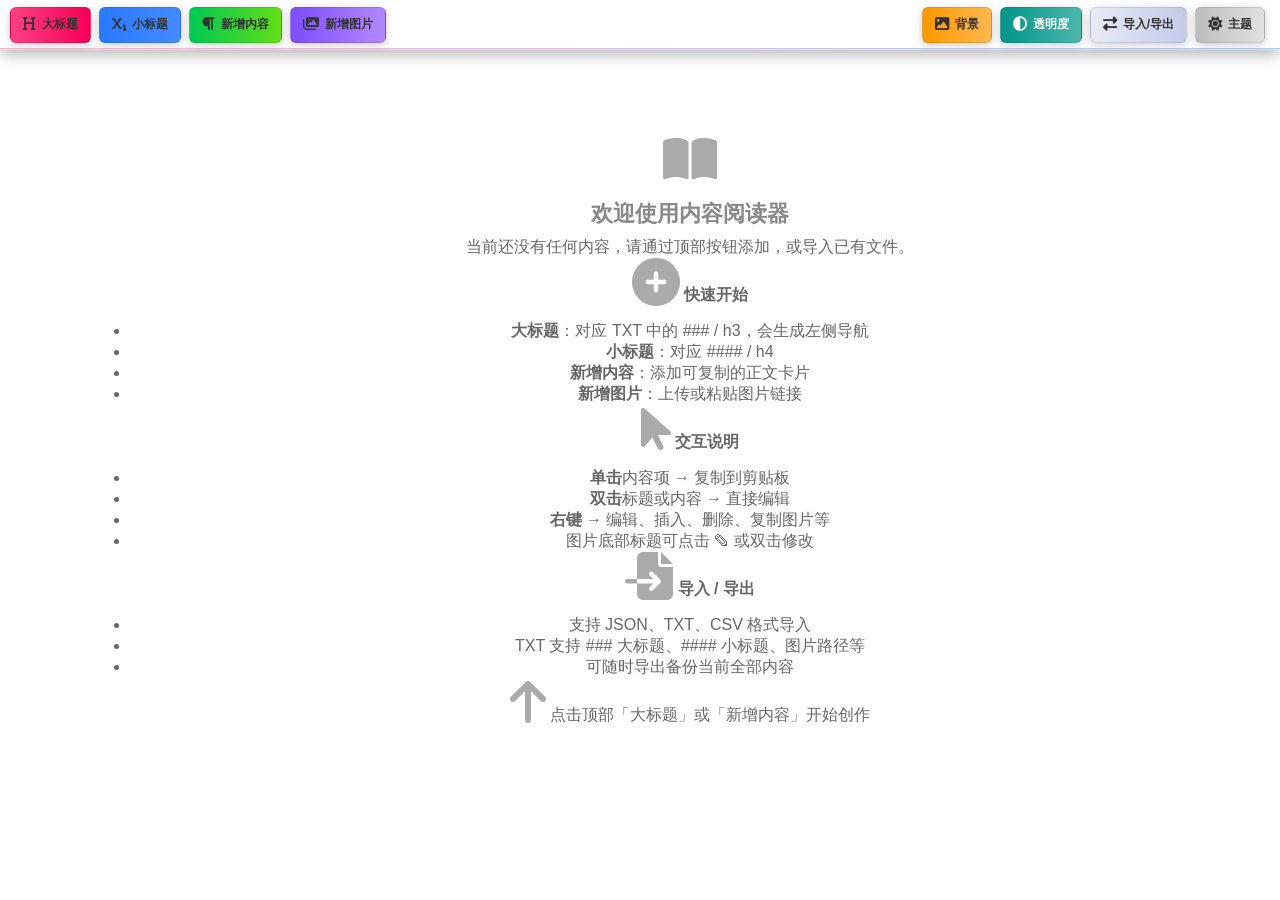
==== commit b4e876c5: "Update main.html" ====
--- a/main.html
+++ b/main.html
@@ -19,8 +19,8 @@
       rel="stylesheet"
       href="https://cdnjs.cloudflare.com/ajax/libs/font-awesome/6.4.0/css/all.min.css"
     />
+    <link rel="stylesheet" href="./main.css" />
     <link rel="stylesheet" href="./image.css" />
-    <link rel="stylesheet" href="./main.css" />
     <!-- <link rel="stylesheet" href="./bgtr.css" /> -->
   </head>
   <body>
@@ -40,22 +40,37 @@
       <div class="top-navigation">
         <!-- 左侧按钮组：添加内容 -->
         <div class="nav-left-buttons">
-          <button class="position-btn add-main-title" id="addMainTitleBtn">
+          <button
+            class="position-btn add-main-title"
+            id="addMainTitleBtn"
+            title="大标题"
+          >
             <i class="fas fa-heading"></i>
-            <span>大标题</span>
-          </button>
-          <button class="position-btn add-subtitle" id="addSubtitleBtn">
+            <span class="btn-label">大标题</span>
+          </button>
+          <button
+            class="position-btn add-subtitle"
+            id="addSubtitleBtn"
+            title="小标题"
+          >
             <i class="fas fa-subscript"></i>
-            <span>小标题</span>
-          </button>
-          <button class="position-btn add-content" id="addContentBtn">
+            <span class="btn-label">小标题</span>
+          </button>
+          <button
+            class="position-btn add-content"
+            id="addContentBtn"
+            title="新增内容"
+          >
             <i class="fas fa-paragraph"></i>
-            <span>新增内容</span>
-          </button>
-          <!-- 在现有导航栏中，找到添加内容按钮的部分，添加图片按钮 -->
-          <button class="position-btn add-images" id="addImagesBtn">
+            <span class="btn-label">新增内容</span>
+          </button>
+          <button
+            class="position-btn add-images"
+            id="addImagesBtn"
+            title="新增图片"
+          >
             <i class="fas fa-images"></i>
-            <span>➕图片</span>
+            <span class="btn-label">新增图片</span>
           </button>
         </div>
 
@@ -64,26 +79,35 @@
           <button
             class="control-btn background-selector"
             id="backgroundSelectorBtn"
+            title="背景"
           >
             <i class="fas fa-image"></i>
-            <span>背景</span>
-          </button>
-          <button class="control-btn opacity-control" id="opacityControlBtn">
+            <span class="btn-label">背景</span>
+          </button>
+          <button
+            class="control-btn opacity-control"
+            id="opacityControlBtn"
+            title="透明度"
+          >
             <i class="fas fa-adjust"></i>
-            <span>透明度</span>
-          </button>
-          <button class="control-btn export-btn" id="exportBtn">
-            <i class="fas fa-download"></i>
-            <span>导出</span>
-          </button>
-          <button class="control-btn import-btn" id="importBtn">
-            <i class="fas fa-upload"></i>
-            <span>导入</span>
-          </button>
-          <button class="control-btn theme-toggle" id="themeToggleBtn">
+            <span class="btn-label">透明度</span>
+          </button>
+          <button
+            class="control-btn import-export-btn"
+            id="importExportBtn"
+            title="导入/导出"
+          >
+            <i class="fas fa-exchange-alt"></i>
+            <span class="btn-label">导入/导出</span>
+          </button>
+          <button
+            class="control-btn theme-toggle"
+            id="themeToggleBtn"
+            title="主题"
+          >
             <i class="fas fa-moon"></i>
             <i class="fas fa-sun"></i>
-            <span>主题</span>
+            <span class="btn-label">主题</span>
           </button>
         </div>
       </div>
@@ -106,11 +130,55 @@
         <!-- 右侧内容区域 -->
         <div class="content-area" id="contentArea">
           <div class="content-container" id="contentContainer">
-            <!-- 内容会通过JS动态生成 -->
-            <div class="empty-state" id="emptyState">
-              <i class="fas fa-file-alt"></i>
-              <h3>暂无内容</h3>
-              <p>使用顶部的定位按钮开始添加内容</p>
+            <!-- 内容通过 JS 动态生成 -->
+          </div>
+
+          <!-- 首次无内容时显示的使用说明（有内容后自动隐藏） -->
+          <div class="empty-state" id="emptyState">
+            <div class="empty-state-inner">
+              <div class="empty-state-icon">
+                <i class="fas fa-book-open"></i>
+              </div>
+              <h3>欢迎使用内容阅读器</h3>
+              <p class="empty-state-lead">
+                当前还没有任何内容，请通过顶部按钮添加，或导入已有文件。
+              </p>
+
+              <div class="empty-state-guide">
+                <div class="guide-section">
+                  <h4><i class="fas fa-plus-circle"></i> 快速开始</h4>
+                  <ul>
+                    <li><strong>大标题</strong>：对应 TXT 中的 <code>###</code> / h3，会生成左侧导航</li>
+                    <li><strong>小标题</strong>：对应 <code>####</code> / h4</li>
+                    <li><strong>新增内容</strong>：添加可复制的正文卡片</li>
+                    <li><strong>新增图片</strong>：上传或粘贴图片链接</li>
+                  </ul>
+                </div>
+
+                <div class="guide-section">
+                  <h4><i class="fas fa-mouse-pointer"></i> 交互说明</h4>
+                  <ul>
+                    <li><strong>单击</strong>内容项 → 复制到剪贴板</li>
+                    <li><strong>双击</strong>标题或内容 → 直接编辑</li>
+                    <li><strong>右键</strong> → 编辑、插入、删除、复制图片等</li>
+                    <li>图片底部标题可点击 ✎ 或双击修改</li>
+                  </ul>
+                </div>
+
+                <div class="guide-section">
+                  <h4><i class="fas fa-file-import"></i> 导入 / 导出</h4>
+                  <ul>
+                    <li>支持 JSON、TXT、CSV 格式导入</li>
+                    <li>TXT 支持 <code>###</code> 大标题、<code>####</code> 小标题、图片路径等</li>
+                    <li>可随时导出备份当前全部内容</li>
+                  </ul>
+                </div>
+              </div>
+
+              <p class="empty-state-hint">
+                <i class="fas fa-arrow-up"></i>
+                点击顶部「大标题」或「新增内容」开始创作
+              </p>
             </div>
           </div>
         </div>
@@ -210,9 +278,40 @@
       <div class="image-viewer-content">
         <div class="image-viewer-header">
           <button class="close-modal" id="closeImageViewer">&times;</button>
-          <div class="image-counter" id="imageCounter">
-            <span id="currentImageIndex">1</span> /
-            <span id="totalImages">1</span>
+          <div class="viewer-header-right">
+            <div class="viewer-header-actions">
+              <button
+                type="button"
+                class="viewer-header-btn copy"
+                id="headerCopyImageBtn"
+                title="复制图片 (Ctrl+C)"
+              >
+                <i class="fas fa-copy"></i>
+                <span class="viewer-header-btn-label">复制</span>
+              </button>
+              <button
+                type="button"
+                class="viewer-header-btn"
+                id="headerDownloadImageBtn"
+                title="下载图片"
+              >
+                <i class="fas fa-download"></i>
+                <span class="viewer-header-btn-label">下载</span>
+              </button>
+              <button
+                type="button"
+                class="viewer-header-btn delete"
+                id="headerDeleteImageBtn"
+                title="删除图片"
+              >
+                <i class="fas fa-trash-alt"></i>
+                <span class="viewer-header-btn-label">删除</span>
+              </button>
+            </div>
+            <div class="image-counter" id="imageCounter">
+              <span id="currentImageIndex">1</span> /
+              <span id="totalImages">1</span>
+            </div>
           </div>
         </div>
 
@@ -230,20 +329,37 @@
           </button>
         </div>
 
-        <div class="image-viewer-footer">
-          <button class="viewer-action-btn" id="downloadImageBtn">
-            <i class="fas fa-download"></i> 下载
-          </button>
-          <button
-            class="viewer-action-btn"
-            id="copyImageUrlBtn"
-            title="复制图片 (Ctrl+C)"
-          >
-            <i class="fas fa-copy"></i> 复制图片
-          </button>
-          <button class="viewer-action-btn delete" id="deleteImageBtn">
-            <i class="fas fa-trash-alt"></i> 删除
-          </button>
+        <div class="image-viewer-bottom-bar">
+          <div class="viewer-image-title-bar" id="viewerImageTitleBar">
+            <span class="viewer-image-title-text" id="viewerImageTitleText" title="双击修改标题"></span>
+            <button
+              type="button"
+              class="viewer-title-edit-btn"
+              id="editImageTitleBtn"
+              title="修改标题"
+            >
+              <i class="fas fa-pen"></i>
+            </button>
+          </div>
+
+          <div class="image-viewer-footer">
+            <button
+              class="viewer-action-btn copy"
+              id="copyImageUrlBtn"
+              title="复制图片 (Ctrl+C)"
+            >
+              <i class="fas fa-copy"></i>
+              <span class="viewer-btn-label">复制图片</span>
+            </button>
+            <button class="viewer-action-btn" id="downloadImageBtn" title="下载图片">
+              <i class="fas fa-download"></i>
+              <span class="viewer-btn-label">下载</span>
+            </button>
+            <button class="viewer-action-btn delete" id="deleteImageBtn" title="删除图片">
+              <i class="fas fa-trash-alt"></i>
+              <span class="viewer-btn-label">删除</span>
+            </button>
+          </div>
         </div>
       </div>
     </div>
@@ -275,10 +391,10 @@
             <div
               class="background-option"
               data-type="image"
-              data-src="https://images.unsplash.com/photo-1506905925346-21bda4d32df4?ixlib=rb-1.2.1&auto=format&fit=crop&w=1350&q=80"
+              data-src="https://raw.githubusercontent.com/dh1888/dh18/main/imge/1.jpg"
             >
-              <div class="background-option-title">雪山风景</div>
-              <div class="background-option-description">壮丽的雪山景观</div>
+              <div class="background-option-title">默认背景</div>
+              <div class="background-option-description">项目默认背景图</div>
             </div>
           </div>
         </div>
@@ -432,6 +548,7 @@
         <!-- 导出标签页 -->
         <div class="import-export-tab-content active" id="export-tab">
           <div class="export-options">
+            <!-- 在现有的导出选项部分添加 -->
             <div class="export-option">
               <label>
                 <input type="radio" name="exportFormat" value="json" checked />
@@ -441,7 +558,13 @@
             <div class="export-option">
               <label>
                 <input type="radio" name="exportFormat" value="txt" />
-                纯文本格式
+                纯文本格式 (TXT)
+              </label>
+            </div>
+            <div class="export-option">
+              <label>
+                <input type="radio" name="exportFormat" value="csv" />
+                CSV 表格格式
               </label>
             </div>
           </div>
@@ -455,12 +578,12 @@
           <div class="import-file-area" id="importFileArea">
             <i class="fas fa-file-import"></i>
             <p>点击或拖放 JSON 文件到此处导入</p>
-            <p class="file-types">仅支持 JSON 格式文件</p>
+            <p class="file-types">支持 JSON、TXT 或 CSV 格式文件</p>
             <input
               type="file"
               id="importFileInput"
               class="import-file-input"
-              accept=".json"
+              accept=".json,.txt,.csv,.text"
             />
           </div>
           <div class="preview-area" id="importPreview">
@@ -517,6 +640,10 @@
         <i class="fas fa-edit"></i>
         编辑图片
       </div>
+      <div class="context-menu-item" id="copyImageContextItem">
+        <i class="fas fa-copy"></i>
+        复制图片
+      </div>
       <!-- 在现有的右键菜单中，添加图片选项 -->
       <div class="context-menu-item" id="insertImagesAfterItem">
         <i class="fas fa-images"></i>
@@ -528,18 +655,17 @@
       </div>
     </div>
 
-    <!-- 导航动画 -->
-    <div class="nav-item">
-      <span class="nav-item-title">导航项</span>
-      <span class="nav-item-indicator">▶</span>
-      <!-- 只需要一个额外的div -->
-      <div class="light-border"></div>
-    </div>
+    <!-- 导航动画模板（隐藏，仅供 CSS 参考，不参与页面渲染） -->
+    <template id="navItemTemplate">
+      <div class="nav-item">
+        <span class="nav-item-title">导航项</span>
+        <span class="nav-item-indicator">▶</span>
+        <div class="light-border"></div>
+      </div>
+    </template>
 
     <script src="./image.js"></script>
     <script src="./main.js"></script>
-    <script src="./render.js"></script>
+    <script src="./renderTxT.js"></script>
   </body>
 </html>
-
-
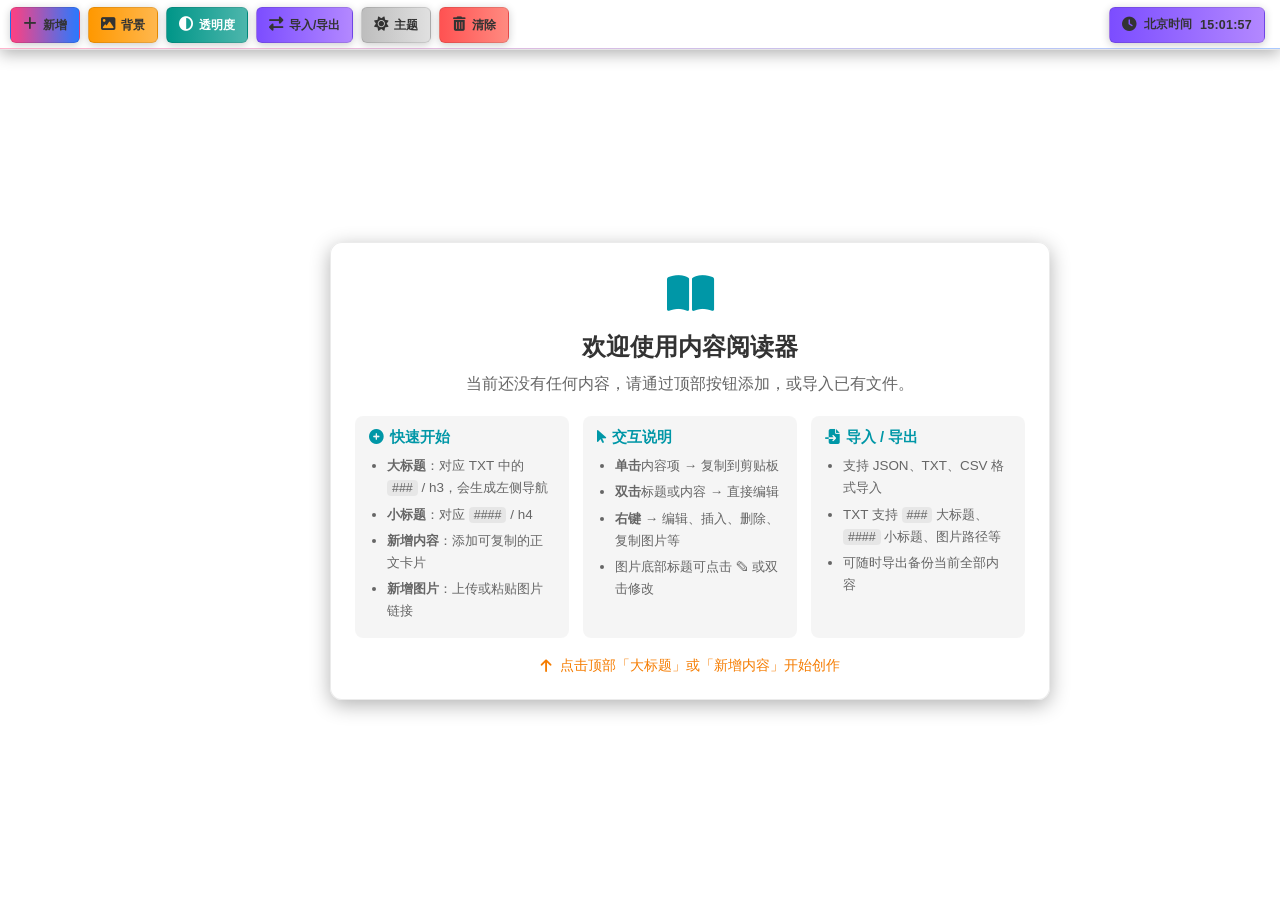
==== commit 68e4c078: "Add files via upload" ====
--- a/main.html
+++ b/main.html
@@ -1,671 +1,800 @@
-<!doctype html>
-<html lang="zh-CN">
-  <head>
-    <meta charset="UTF-8" />
-    <meta name="viewport" content="width=device-width, initial-scale=1.0" />
-    <title>读取TXT</title>
-    <link
-      rel="icon"
-      href="https://raw.githubusercontent.com/mubai16888/mb/main/mb.ico"
-      type="image/x-icon"
-    />
-    <link
-      rel="icon"
-      href="https://raw.githubusercontent.com/mubai16888/mb/main/mb.png"
-      type="image/png"
-      sizes="192x192"
-    />
-    <link
-      rel="stylesheet"
-      href="https://cdnjs.cloudflare.com/ajax/libs/font-awesome/6.4.0/css/all.min.css"
-    />
-    <link rel="stylesheet" href="./main.css" />
-    <link rel="stylesheet" href="./image.css" />
-    <!-- <link rel="stylesheet" href="./bgtr.css" /> -->
-  </head>
-  <body>
-    <div id="mouse-ripple-container"></div>
-    <!-- 背景媒体容器 -->
-    <div id="background-container">
-      <!-- <div id="background-overlay"></div> -->
-      <img id="background-media" src="" alt="背景" style="display: none" />
-      <video id="background-video" autoplay loop muted style="display: none">
-        <source src="" type="video/mp4" />
-      </video>
-    </div>
-
-    <div class="container">
-      <!-- 顶部固定导航栏 - 横向放置定位按钮 -->
-      <!-- 顶部固定导航栏 - 所有按钮在一行 -->
-      <div class="top-navigation">
-        <!-- 左侧按钮组：添加内容 -->
-        <div class="nav-left-buttons">
-          <button
-            class="position-btn add-main-title"
-            id="addMainTitleBtn"
-            title="大标题"
-          >
-            <i class="fas fa-heading"></i>
-            <span class="btn-label">大标题</span>
-          </button>
-          <button
-            class="position-btn add-subtitle"
-            id="addSubtitleBtn"
-            title="小标题"
-          >
-            <i class="fas fa-subscript"></i>
-            <span class="btn-label">小标题</span>
-          </button>
-          <button
-            class="position-btn add-content"
-            id="addContentBtn"
-            title="新增内容"
-          >
-            <i class="fas fa-paragraph"></i>
-            <span class="btn-label">新增内容</span>
-          </button>
-          <button
-            class="position-btn add-images"
-            id="addImagesBtn"
-            title="新增图片"
-          >
-            <i class="fas fa-images"></i>
-            <span class="btn-label">新增图片</span>
-          </button>
-        </div>
-
-        <!-- 右侧按钮组：控制功能 -->
-        <div class="nav-right-buttons">
-          <button
-            class="control-btn background-selector"
-            id="backgroundSelectorBtn"
-            title="背景"
-          >
-            <i class="fas fa-image"></i>
-            <span class="btn-label">背景</span>
-          </button>
-          <button
-            class="control-btn opacity-control"
-            id="opacityControlBtn"
-            title="透明度"
-          >
-            <i class="fas fa-adjust"></i>
-            <span class="btn-label">透明度</span>
-          </button>
-          <button
-            class="control-btn import-export-btn"
-            id="importExportBtn"
-            title="导入/导出"
-          >
-            <i class="fas fa-exchange-alt"></i>
-            <span class="btn-label">导入/导出</span>
-          </button>
-          <button
-            class="control-btn theme-toggle"
-            id="themeToggleBtn"
-            title="主题"
-          >
-            <i class="fas fa-moon"></i>
-            <i class="fas fa-sun"></i>
-            <span class="btn-label">主题</span>
-          </button>
-        </div>
-      </div>
-
-      <!-- 主要内容区域 -->
-      <div class="main-content">
-        <!-- 左侧导航栏 -->
-        <div class="sidebar">
-          <!-- <div class="sidebar-header">
-            <h3>大标题导航</h3>
-          </div> -->
-
-          <div class="nav-container">
-            <div class="nav-items" id="navItems">
-              <!-- 只有大标题会在这里生成导航项 -->
-            </div>
-          </div>
-        </div>
-
-        <!-- 右侧内容区域 -->
-        <div class="content-area" id="contentArea">
-          <div class="content-container" id="contentContainer">
-            <!-- 内容通过 JS 动态生成 -->
-          </div>
-
-          <!-- 首次无内容时显示的使用说明（有内容后自动隐藏） -->
-          <div class="empty-state" id="emptyState">
-            <div class="empty-state-inner">
-              <div class="empty-state-icon">
-                <i class="fas fa-book-open"></i>
-              </div>
-              <h3>欢迎使用内容阅读器</h3>
-              <p class="empty-state-lead">
-                当前还没有任何内容，请通过顶部按钮添加，或导入已有文件。
-              </p>
-
-              <div class="empty-state-guide">
-                <div class="guide-section">
-                  <h4><i class="fas fa-plus-circle"></i> 快速开始</h4>
-                  <ul>
-                    <li><strong>大标题</strong>：对应 TXT 中的 <code>###</code> / h3，会生成左侧导航</li>
-                    <li><strong>小标题</strong>：对应 <code>####</code> / h4</li>
-                    <li><strong>新增内容</strong>：添加可复制的正文卡片</li>
-                    <li><strong>新增图片</strong>：上传或粘贴图片链接</li>
-                  </ul>
-                </div>
-
-                <div class="guide-section">
-                  <h4><i class="fas fa-mouse-pointer"></i> 交互说明</h4>
-                  <ul>
-                    <li><strong>单击</strong>内容项 → 复制到剪贴板</li>
-                    <li><strong>双击</strong>标题或内容 → 直接编辑</li>
-                    <li><strong>右键</strong> → 编辑、插入、删除、复制图片等</li>
-                    <li>图片底部标题可点击 ✎ 或双击修改</li>
-                  </ul>
-                </div>
-
-                <div class="guide-section">
-                  <h4><i class="fas fa-file-import"></i> 导入 / 导出</h4>
-                  <ul>
-                    <li>支持 JSON、TXT、CSV 格式导入</li>
-                    <li>TXT 支持 <code>###</code> 大标题、<code>####</code> 小标题、图片路径等</li>
-                    <li>可随时导出备份当前全部内容</li>
-                  </ul>
-                </div>
-              </div>
-
-              <p class="empty-state-hint">
-                <i class="fas fa-arrow-up"></i>
-                点击顶部「大标题」或「新增内容」开始创作
-              </p>
-            </div>
-          </div>
-        </div>
-      </div>
-    </div>
-
-    <!-- 复制成功提示 -->
-    <div class="copy-notification" id="copyNotification">
-      <i class="fas fa-check-circle"></i>
-      <span>复制成功！</span>
-    </div>
-
-    <!-- 新增内容模态框 -->
-    <div class="modal-overlay" id="modalOverlay">
-      <div class="modal-content">
-        <div class="modal-header">
-          <h2 class="modal-title" id="modalTitle">新增内容</h2>
-          <button class="close-modal" id="closeModal">&times;</button>
-        </div>
-
-        <form id="contentForm">
-          <div id="textareaContainer">
-            <div class="form-group textarea-group">
-              <label class="form-label" id="formLabel">内容</label>
-              <textarea
-                class="form-input content-textarea"
-                rows="4"
-                placeholder="请输入内容，换行将保留格式"
-              ></textarea>
-            </div>
-          </div>
-
-          <button type="button" class="add-more-btn" id="addMoreBtn">
-            <i class="fas fa-plus"></i>
-            新增内容区域
-          </button>
-
-          <button type="submit" class="submit-btn" id="submitBtn">
-            <i class="fas fa-save"></i>
-            保存
-          </button>
-        </form>
-      </div>
-    </div>
-
-    <!-- 在背景选择模态框之后，透明度控制模态框之前添加 -->
-
-    <!-- 图片模态框 -->
-    <div class="modal-overlay" id="imageModal">
-      <div class="modal-content">
-        <div class="modal-header">
-          <h2 class="modal-title" id="imageModalTitle">新增图片</h2>
-          <button class="close-modal" id="closeImageModal">&times;</button>
-        </div>
-
-        <form id="imageForm">
-          <div class="form-group">
-            <label class="form-label">上传图片</label>
-            <div class="file-upload-area" id="imageUploadArea">
-              <i class="fas fa-cloud-upload-alt"></i>
-              <p>点击或拖放图片到此处上传</p>
-              <p class="file-types">支持 JPG, PNG, GIF 格式</p>
-              <input
-                type="file"
-                id="imageFileInput"
-                class="file-input"
-                accept="image/*"
-                multiple
-              />
-            </div>
-            <div class="image-preview-area" id="imagePreviewArea">
-              <!-- 图片预览会在这里显示 -->
-            </div>
-          </div>
-
-          <div class="form-group">
-            <label class="form-label">或输入图片链接</label>
-            <input
-              type="text"
-              id="imageUrlInput"
-              placeholder="输入图片链接（一行一个）"
-              class="form-input"
-              style="height: 80px"
-            />
-          </div>
-
-          <button type="submit" class="submit-btn" id="submitImageBtn">
-            <i class="fas fa-save"></i>
-            保存图片
-          </button>
-        </form>
-      </div>
-    </div>
-
-    <!-- 图片查看器模态框 -->
-    <div class="modal-overlay" id="imageViewerModal">
-      <div class="image-viewer-content">
-        <div class="image-viewer-header">
-          <button class="close-modal" id="closeImageViewer">&times;</button>
-          <div class="viewer-header-right">
-            <div class="viewer-header-actions">
-              <button
-                type="button"
-                class="viewer-header-btn copy"
-                id="headerCopyImageBtn"
-                title="复制图片 (Ctrl+C)"
-              >
-                <i class="fas fa-copy"></i>
-                <span class="viewer-header-btn-label">复制</span>
-              </button>
-              <button
-                type="button"
-                class="viewer-header-btn"
-                id="headerDownloadImageBtn"
-                title="下载图片"
-              >
-                <i class="fas fa-download"></i>
-                <span class="viewer-header-btn-label">下载</span>
-              </button>
-              <button
-                type="button"
-                class="viewer-header-btn delete"
-                id="headerDeleteImageBtn"
-                title="删除图片"
-              >
-                <i class="fas fa-trash-alt"></i>
-                <span class="viewer-header-btn-label">删除</span>
-              </button>
-            </div>
-            <div class="image-counter" id="imageCounter">
-              <span id="currentImageIndex">1</span> /
-              <span id="totalImages">1</span>
-            </div>
-          </div>
-        </div>
-
-        <div class="image-viewer-body">
-          <button class="nav-btn prev-btn" id="prevImageBtn">
-            <i class="fas fa-chevron-left"></i>
-          </button>
-
-          <div class="image-container">
-            <img id="viewerImage" src="" alt="查看图片" />
-          </div>
-
-          <button class="nav-btn next-btn" id="nextImageBtn">
-            <i class="fas fa-chevron-right"></i>
-          </button>
-        </div>
-
-        <div class="image-viewer-bottom-bar">
-          <div class="viewer-image-title-bar" id="viewerImageTitleBar">
-            <span class="viewer-image-title-text" id="viewerImageTitleText" title="双击修改标题"></span>
-            <button
-              type="button"
-              class="viewer-title-edit-btn"
-              id="editImageTitleBtn"
-              title="修改标题"
-            >
-              <i class="fas fa-pen"></i>
-            </button>
-          </div>
-
-          <div class="image-viewer-footer">
-            <button
-              class="viewer-action-btn copy"
-              id="copyImageUrlBtn"
-              title="复制图片 (Ctrl+C)"
-            >
-              <i class="fas fa-copy"></i>
-              <span class="viewer-btn-label">复制图片</span>
-            </button>
-            <button class="viewer-action-btn" id="downloadImageBtn" title="下载图片">
-              <i class="fas fa-download"></i>
-              <span class="viewer-btn-label">下载</span>
-            </button>
-            <button class="viewer-action-btn delete" id="deleteImageBtn" title="删除图片">
-              <i class="fas fa-trash-alt"></i>
-              <span class="viewer-btn-label">删除</span>
-            </button>
-          </div>
-        </div>
-      </div>
-    </div>
-
-    <!-- 背景选择模态框 -->
-    <div class="background-modal" id="backgroundModal">
-      <div class="background-modal-content">
-        <div class="background-modal-header">
-          <h2 class="background-modal-title" data-text="选择背景">选择背景</h2>
-          <button class="close-modal" id="closeBackgroundModal">&times;</button>
-        </div>
-
-        <div class="background-tabs">
-          <button class="background-tab active" data-tab="preset">
-            预设背景
-          </button>
-          <button class="background-tab" data-tab="upload">上传文件</button>
-          <button class="background-tab" data-tab="custom">自定义链接</button>
-        </div>
-
-        <!-- 预设背景标签页 -->
-        <div class="background-tab-content active" id="preset-tab">
-          <div class="background-options" id="backgroundOptions">
-            <div class="background-option" data-type="none">
-              <div class="background-option-title">无背景</div>
-              <div class="background-option-description">使用默认渐变背景</div>
-            </div>
-
-            <div
-              class="background-option"
-              data-type="image"
-              data-src="https://raw.githubusercontent.com/dh1888/dh18/main/imge/1.jpg"
-            >
-              <div class="background-option-title">默认背景</div>
-              <div class="background-option-description">项目默认背景图</div>
-            </div>
-          </div>
-        </div>
-
-        <!-- 上传文件标签页 -->
-        <div class="background-tab-content" id="upload-tab">
-          <div class="file-upload-area" id="fileUploadArea">
-            <i class="fas fa-cloud-upload-alt"></i>
-            <p>点击或拖放文件到此处上传</p>
-            <p class="file-types">支持 JPG, PNG, GIF, MP4, WEBM 格式</p>
-            <input
-              type="file"
-              id="backgroundFileInput"
-              class="file-input"
-              accept="image/*,video/*"
-            />
-          </div>
-          <div class="preview-area" id="uploadPreview">
-            <p>预览区域</p>
-          </div>
-        </div>
-
-        <!-- 自定义链接标签页 -->
-        <div class="background-tab-content" id="custom-tab">
-          <div class="background-custom-input">
-            <div class="form-label">图片或视频链接</div>
-            <input
-              type="text"
-              id="customBackgroundInput"
-              placeholder="输入图片或视频链接..."
-            />
-          </div>
-          <div class="preview-area" id="customPreview">
-            <p>预览区域</p>
-          </div>
-        </div>
-
-        <div class="background-actions">
-          <button class="background-action-btn apply" id="applyBackgroundBtn">
-            应用背景
-          </button>
-          <button class="background-action-btn cancel" id="cancelBackgroundBtn">
-            取消
-          </button>
-        </div>
-      </div>
-    </div>
-
-    <!-- 透明度控制模态框 -->
-    <div class="opacity-modal" id="opacityModal">
-      <div class="opacity-modal-content">
-        <div class="opacity-modal-header">
-          <h2 class="opacity-modal-title">背景透明度控制</h2>
-          <button class="close-modal" id="closeOpacityModal">&times;</button>
-        </div>
-
-        <div class="opacity-control-group">
-          <div class="form-label">背景透明度</div>
-          <div class="opacity-slider-container">
-            <input
-              type="range"
-              min="0"
-              max="100"
-              value="80"
-              class="opacity-slider"
-              id="opacitySlider"
-            />
-            <div class="opacity-value" id="opacityValue">30%</div>
-          </div>
-
-          <div class="opacity-presets">
-            <button class="opacity-preset-btn" data-value="10">
-              10% - 非常透明
-            </button>
-            <button class="opacity-preset-btn" data-value="30">
-              30% - 适中
-            </button>
-            <button class="opacity-preset-btn" data-value="50">
-              50% - 半透明
-            </button>
-            <button class="opacity-preset-btn" data-value="70">
-              70% - 较清晰
-            </button>
-            <button class="opacity-preset-btn" data-value="90">
-              90% - 清晰
-            </button>
-          </div>
-        </div>
-
-        <!-- 新增：自动隐藏设置 -->
-        <div class="opacity-control-group">
-          <div class="form-label">自动隐藏设置</div>
-          <div class="auto-hide-container">
-            <div class="time-input-group">
-              <input
-                type="number"
-                min="5"
-                max="300"
-                value="20"
-                class="time-input"
-                id="autoHideTimeInput"
-              />
-              <span class="time-unit">秒</span>
-            </div>
-            <div class="auto-hide-options">
-              <label class="auto-hide-option">
-                <input type="checkbox" id="enableAutoHide" />
-                <span>启用自动隐藏</span>
-              </label>
-              <p class="auto-hide-description">
-                鼠标无操作时自动隐藏内容区域和侧边栏
-              </p>
-            </div>
-          </div>
-        </div>
-
-        <div class="opacity-actions">
-          <button class="opacity-action-btn apply" id="applyOpacityBtn">
-            应用设置
-          </button>
-          <button class="opacity-action-btn cancel" id="cancelOpacityBtn">
-            取消
-          </button>
-        </div>
-      </div>
-    </div>
-
-    <!-- 导入导出模态框 -->
-    <div class="import-export-modal" id="importExportModal">
-      <div class="import-export-modal-content">
-        <div class="import-export-modal-header">
-          <h2
-            class="import-export-modal-title"
-            data-text="导入/导出数据
-"
-          >
-            导入/导出数据
-          </h2>
-          <button class="close-modal" id="closeImportExportModal">
-            &times;
-          </button>
-        </div>
-
-        <div class="import-export-tabs">
-          <button class="import-export-tab active" data-tab="export">
-            导出数据
-          </button>
-          <button class="import-export-tab" data-tab="import">导入数据</button>
-        </div>
-
-        <!-- 导出标签页 -->
-        <div class="import-export-tab-content active" id="export-tab">
-          <div class="export-options">
-            <!-- 在现有的导出选项部分添加 -->
-            <div class="export-option">
-              <label>
-                <input type="radio" name="exportFormat" value="json" checked />
-                JSON 格式 (推荐)
-              </label>
-            </div>
-            <div class="export-option">
-              <label>
-                <input type="radio" name="exportFormat" value="txt" />
-                纯文本格式 (TXT)
-              </label>
-            </div>
-            <div class="export-option">
-              <label>
-                <input type="radio" name="exportFormat" value="csv" />
-                CSV 表格格式
-              </label>
-            </div>
-          </div>
-          <div class="export-data-preview" id="exportDataPreview">
-            <!-- 数据预览会在这里显示 -->
-          </div>
-        </div>
-
-        <!-- 导入标签页 -->
-        <div class="import-export-tab-content" id="import-tab">
-          <div class="import-file-area" id="importFileArea">
-            <i class="fas fa-file-import"></i>
-            <p>点击或拖放 JSON 文件到此处导入</p>
-            <p class="file-types">支持 JSON、TXT 或 CSV 格式文件</p>
-            <input
-              type="file"
-              id="importFileInput"
-              class="import-file-input"
-              accept=".json,.txt,.csv,.text"
-            />
-          </div>
-          <div class="preview-area" id="importPreview">
-            <p>导入文件预览区域</p>
-          </div>
-        </div>
-
-        <div class="import-export-actions">
-          <button class="import-export-action-btn primary" id="exportActionBtn">
-            导出数据
-          </button>
-          <button
-            class="import-export-action-btn secondary"
-            id="importActionBtn"
-          >
-            导入数据
-          </button>
-          <button
-            class="import-export-action-btn secondary"
-            id="cancelImportExportBtn"
-          >
-            取消
-          </button>
-        </div>
-      </div>
-    </div>
-
-    <!-- 右键菜单 -->
-    <div class="context-menu" id="contextMenu">
-      <div class="context-menu-item" id="editContextItem">
-        <i class="fas fa-edit"></i>
-        编辑内容
-      </div>
-      <div class="context-menu-item" id="addContextItem">
-        <i class="fas fa-plus"></i>
-        新增内容
-      </div>
-      <!-- 添加这行：在后面插入卡片 -->
-      <div class="context-menu-item" id="insertAfterContextItem">
-        <i class="fas fa-arrow-down"></i>
-        插入卡片内容
-      </div>
-      <!-- 新增：插入大标题 -->
-      <div class="context-menu-item" id="insertMainTitleAfterItem">
-        <i class="fas fa-heading"></i>
-        插入大标题
-      </div>
-      <!-- 新增：插入小标题 -->
-      <div class="context-menu-item" id="insertSubtitleAfterItem">
-        <i class="fas fa-subscript"></i>
-        插入小标题
-      </div>
-      <div class="context-menu-item" id="editImagesItem">
-        <i class="fas fa-edit"></i>
-        编辑图片
-      </div>
-      <div class="context-menu-item" id="copyImageContextItem">
-        <i class="fas fa-copy"></i>
-        复制图片
-      </div>
-      <!-- 在现有的右键菜单中，添加图片选项 -->
-      <div class="context-menu-item" id="insertImagesAfterItem">
-        <i class="fas fa-images"></i>
-        插入图片
-      </div>
-      <div class="context-menu-item" id="deleteContextItem">
-        <i class="fas fa-trash-alt"></i>
-        删除内容
-      </div>
-    </div>
-
-    <!-- 导航动画模板（隐藏，仅供 CSS 参考，不参与页面渲染） -->
-    <template id="navItemTemplate">
-      <div class="nav-item">
-        <span class="nav-item-title">导航项</span>
-        <span class="nav-item-indicator">▶</span>
-        <div class="light-border"></div>
-      </div>
-    </template>
-
-    <script src="./image.js"></script>
-    <script src="./main.js"></script>
-    <script src="./renderTxT.js"></script>
-  </body>
-</html>
+<!doctype html>
+<html lang="zh-CN">
+  <head>
+    <meta charset="UTF-8" />
+    <meta name="viewport" content="width=device-width, initial-scale=1.0" />
+    <title>读取TXT</title>
+    <link
+      rel="icon"
+      href="https://raw.githubusercontent.com/mubai16888/mb/main/mb.ico"
+      type="image/x-icon"
+    />
+    <link
+      rel="icon"
+      href="https://raw.githubusercontent.com/mubai16888/mb/main/mb.png"
+      type="image/png"
+      sizes="192x192"
+    />
+    <link
+      rel="stylesheet"
+      href="https://cdnjs.cloudflare.com/ajax/libs/font-awesome/6.4.0/css/all.min.css"
+    />
+    <link rel="stylesheet" href="./main.css" />
+    <link rel="stylesheet" href="./image.css" />
+    <!-- <link rel="stylesheet" href="./bgtr.css" /> -->
+  </head>
+  <body>
+    <div id="mouse-ripple-container"></div>
+    <!-- 背景媒体容器 -->
+    <div id="background-container">
+      <!-- <div id="background-overlay"></div> -->
+      <img id="background-media" src="" alt="背景" style="display: none" />
+      <video id="background-video" autoplay loop muted style="display: none">
+        <source src="" type="video/mp4" />
+      </video>
+    </div>
+
+    <div class="container">
+      <!-- 顶部固定导航栏 - 横向放置定位按钮 -->
+      <!-- 顶部固定导航栏 - 所有按钮在一行 -->
+      <div class="top-navigation">
+        <!-- 左侧按钮组：添加内容 + 控制功能（原右侧按钮已移到此处，紧跟在【新增】按钮后面） -->
+        <div class="nav-left-buttons">
+          <div class="add-new-wrapper" id="addNewWrapper">
+            <button
+              class="position-btn add-new-btn"
+              id="addNewBtn"
+              title="新增"
+            >
+              <i class="fas fa-plus"></i>
+              <span class="btn-label">新增</span>
+            </button>
+          </div>
+          <button
+            class="control-btn background-selector"
+            id="backgroundSelectorBtn"
+            title="背景"
+          >
+            <i class="fas fa-image"></i>
+            <span class="btn-label">背景</span>
+          </button>
+          <button
+            class="control-btn opacity-control"
+            id="opacityControlBtn"
+            title="透明度"
+          >
+            <i class="fas fa-adjust"></i>
+            <span class="btn-label">透明度</span>
+          </button>
+          <button
+            class="control-btn import-export-btn"
+            id="importExportBtn"
+            title="导入/导出"
+          >
+            <i class="fas fa-exchange-alt"></i>
+            <span class="btn-label">导入/导出</span>
+          </button>
+          <button
+            class="control-btn theme-toggle"
+            id="themeToggleBtn"
+            title="主题"
+          >
+            <i class="fas fa-moon"></i>
+            <i class="fas fa-sun"></i>
+            <span class="btn-label">主题</span>
+          </button>
+          <button
+            class="control-btn clear-cache-btn"
+            id="clearCacheBtn"
+            title="清除缓存并刷新"
+          >
+            <i class="fas fa-trash-alt"></i>
+            <span class="btn-label">清除</span>
+          </button>
+        </div>
+
+        <!-- 右侧：世界时钟（默认北京时间，点击可切换时区） -->
+        <div class="nav-right-buttons">
+          <div class="world-clock-wrapper" id="worldClockWrapper">
+            <button
+              class="control-btn world-clock-btn"
+              id="worldClockBtn"
+              title="切换时区"
+            >
+              <i class="fas fa-clock"></i>
+              <span class="clock-zone-label" id="clockZoneLabel">北京时间</span>
+              <span class="clock-time-label" id="clockTimeLabel">--:--:--</span>
+            </button>
+          </div>
+        </div>
+      </div>
+
+      <!-- 主要内容区域 -->
+      <div class="main-content">
+        <!-- 左侧导航栏 -->
+        <div class="sidebar">
+          <!-- <div class="sidebar-header">
+            <h3>大标题导航</h3>
+          </div> -->
+
+          <div class="nav-container">
+            <div class="nav-items" id="navItems">
+              <!-- 只有大标题会在这里生成导航项 -->
+            </div>
+          </div>
+        </div>
+
+        <!-- 右侧内容区域 -->
+        <div class="content-area" id="contentArea">
+          <div class="content-container" id="contentContainer">
+            <!-- 内容通过 JS 动态生成 -->
+          </div>
+
+          <!-- 首次无内容时显示的使用说明（有内容后自动隐藏） -->
+          <div class="empty-state" id="emptyState">
+            <div class="empty-state-inner">
+              <div class="empty-state-icon">
+                <i class="fas fa-book-open"></i>
+              </div>
+              <h3>欢迎使用内容阅读器</h3>
+              <p class="empty-state-lead">
+                当前还没有任何内容，请通过顶部按钮添加，或导入已有文件。
+              </p>
+
+              <div class="empty-state-guide">
+                <div class="guide-section">
+                  <h4><i class="fas fa-plus-circle"></i> 快速开始</h4>
+                  <ul>
+                    <li><strong>大标题</strong>：对应 TXT 中的 <code>###</code> / h3，会生成左侧导航</li>
+                    <li><strong>小标题</strong>：对应 <code>####</code> / h4</li>
+                    <li><strong>新增内容</strong>：添加可复制的正文卡片</li>
+                    <li><strong>新增图片</strong>：上传或粘贴图片链接</li>
+                  </ul>
+                </div>
+
+                <div class="guide-section">
+                  <h4><i class="fas fa-mouse-pointer"></i> 交互说明</h4>
+                  <ul>
+                    <li><strong>单击</strong>内容项 → 复制到剪贴板</li>
+                    <li><strong>双击</strong>标题或内容 → 直接编辑</li>
+                    <li><strong>右键</strong> → 编辑、插入、删除、复制图片等</li>
+                    <li>图片底部标题可点击 ✎ 或双击修改</li>
+                  </ul>
+                </div>
+
+                <div class="guide-section">
+                  <h4><i class="fas fa-file-import"></i> 导入 / 导出</h4>
+                  <ul>
+                    <li>支持 JSON、TXT、CSV 格式导入</li>
+                    <li>TXT 支持 <code>###</code> 大标题、<code>####</code> 小标题、图片路径等</li>
+                    <li>可随时导出备份当前全部内容</li>
+                  </ul>
+                </div>
+              </div>
+
+              <p class="empty-state-hint">
+                <i class="fas fa-arrow-up"></i>
+                点击顶部「大标题」或「新增内容」开始创作
+              </p>
+            </div>
+          </div>
+        </div>
+      </div>
+    </div>
+
+    <!-- 世界时钟下拉菜单：同样放在导航栏之外，避免被裁剪 -->
+    <div class="world-clock-menu" id="worldClockMenu">
+      <button class="world-clock-option active" data-zone="Asia/Shanghai" data-label="北京时间">
+        <span class="zone-name">北京时间</span>
+        <span class="zone-time-wrap">
+          <span class="zone-time">--:--:--</span>
+          <span class="zone-offset">UTC+8</span>
+        </span>
+      </button>
+      <button class="world-clock-option" data-zone="Asia/Bangkok" data-label="泰国时间">
+        <span class="zone-name">泰国时间</span>
+        <span class="zone-time-wrap">
+          <span class="zone-time">--:--:--</span>
+          <span class="zone-offset">UTC+7</span>
+        </span>
+      </button>
+      <button class="world-clock-option" data-zone="Asia/Kolkata" data-label="印度时间">
+        <span class="zone-name">印度时间</span>
+        <span class="zone-time-wrap">
+          <span class="zone-time">--:--:--</span>
+          <span class="zone-offset">UTC+5:30</span>
+        </span>
+      </button>
+      <button class="world-clock-option" data-zone="Asia/Karachi" data-label="巴基斯坦时间">
+        <span class="zone-name">巴基斯坦时间</span>
+        <span class="zone-time-wrap">
+          <span class="zone-time">--:--:--</span>
+          <span class="zone-offset">UTC+5</span>
+        </span>
+      </button>
+      <button class="world-clock-option" data-zone="Europe/Istanbul" data-label="土耳其时间">
+        <span class="zone-name">土耳其时间</span>
+        <span class="zone-time-wrap">
+          <span class="zone-time">--:--:--</span>
+          <span class="zone-offset">UTC+3</span>
+        </span>
+      </button>
+      <button class="world-clock-option" data-zone="Europe/Paris" data-label="法国时间">
+        <span class="zone-name">法国时间</span>
+        <span class="zone-time-wrap">
+          <span class="zone-time">--:--:--</span>
+          <span class="zone-offset">UTC+1/+2</span>
+        </span>
+      </button>
+      <button class="world-clock-option" data-zone="Europe/Zurich" data-label="瑞士时间">
+        <span class="zone-name">瑞士时间</span>
+        <span class="zone-time-wrap">
+          <span class="zone-time">--:--:--</span>
+          <span class="zone-offset">UTC+1/+2</span>
+        </span>
+      </button>
+      <button class="world-clock-option" data-zone="Europe/London" data-label="英国时间">
+        <span class="zone-name">英国时间</span>
+        <span class="zone-time-wrap">
+          <span class="zone-time">--:--:--</span>
+          <span class="zone-offset">UTC+0/+1</span>
+        </span>
+      </button>
+      <button class="world-clock-option" data-zone="Africa/Johannesburg" data-label="非洲时间">
+        <span class="zone-name">非洲时间</span>
+        <span class="zone-time-wrap">
+          <span class="zone-time">--:--:--</span>
+          <span class="zone-offset">UTC+2</span>
+        </span>
+      </button>
+      <button class="world-clock-option" data-zone="America/New_York" data-label="美国时间">
+        <span class="zone-name">美国时间</span>
+        <span class="zone-time-wrap">
+          <span class="zone-time">--:--:--</span>
+          <span class="zone-offset">UTC-5/-4</span>
+        </span>
+      </button>
+      <button class="world-clock-option" data-zone="America/Sao_Paulo" data-label="巴西时间">
+        <span class="zone-name">巴西时间</span>
+        <span class="zone-time-wrap">
+          <span class="zone-time">--:--:--</span>
+          <span class="zone-offset">UTC-3</span>
+        </span>
+      </button>
+    </div>
+
+    <!-- 复制成功提示 -->
+    <div class="copy-notification" id="copyNotification">
+      <i class="fas fa-check-circle"></i>
+      <span>复制成功！</span>
+    </div>
+
+    <!-- 新增内容模态框 -->
+    <div class="modal-overlay" id="modalOverlay">
+      <div class="modal-content">
+        <div class="modal-header">
+          <h2 class="modal-title" id="modalTitle">新增内容</h2>
+          <button class="close-modal" id="closeModal">&times;</button>
+        </div>
+
+        <!-- Tab选项卡：大标题/小标题/新增内容/新增图片，新增时可直接切换，无需先关闭弹窗 -->
+        <div class="add-new-tabs-slot" id="textModalTabsSlot">
+          <div class="add-new-tabs" id="addNewTabs">
+            <button
+              type="button"
+              class="position-btn add-new-tab add-main-title active"
+              id="addMainTitleBtn"
+              data-tab="main-title"
+              title="大标题"
+            >
+              <i class="fas fa-heading"></i>
+              <span class="btn-label">大标题</span>
+            </button>
+            <button
+              type="button"
+              class="position-btn add-new-tab add-subtitle"
+              id="addSubtitleBtn"
+              data-tab="subtitle"
+              title="小标题"
+            >
+              <i class="fas fa-subscript"></i>
+              <span class="btn-label">小标题</span>
+            </button>
+            <button
+              type="button"
+              class="position-btn add-new-tab add-content"
+              id="addContentBtn"
+              data-tab="content"
+              title="新增内容"
+            >
+              <i class="fas fa-paragraph"></i>
+              <span class="btn-label">新增内容</span>
+            </button>
+            <button
+              type="button"
+              class="position-btn add-new-tab add-images"
+              id="addImagesBtn"
+              data-tab="images"
+              title="新增图片"
+            >
+              <i class="fas fa-images"></i>
+              <span class="btn-label">新增图片</span>
+            </button>
+          </div>
+        </div>
+
+        <form id="contentForm">
+          <div id="textareaContainer">
+            <div class="form-group textarea-group">
+              <label class="form-label" id="formLabel">内容</label>
+              <textarea
+                class="form-input content-textarea"
+                rows="4"
+                placeholder="请输入内容，换行将保留格式"
+              ></textarea>
+            </div>
+          </div>
+
+          <button type="button" class="add-more-btn" id="addMoreBtn">
+            <i class="fas fa-plus"></i>
+            新增内容区域
+          </button>
+
+          <button type="submit" class="submit-btn" id="submitBtn">
+            <i class="fas fa-save"></i>
+            保存
+          </button>
+        </form>
+      </div>
+    </div>
+
+    <!-- 在背景选择模态框之后，透明度控制模态框之前添加 -->
+
+    <!-- 图片模态框 -->
+    <div class="modal-overlay" id="imageModal">
+      <div class="modal-content">
+        <div class="modal-header">
+          <h2 class="modal-title" id="imageModalTitle">新增图片</h2>
+          <button class="close-modal" id="closeImageModal">&times;</button>
+        </div>
+
+        <!-- Tab选项卡插槽：从文字模态框切换到"新增图片"时，Tab栏会移动到这里 -->
+        <div class="add-new-tabs-slot" id="imageModalTabsSlot"></div>
+
+        <form id="imageForm">
+          <div class="form-group">
+            <label class="form-label">上传图片</label>
+            <div class="file-upload-area" id="imageUploadArea">
+              <i class="fas fa-cloud-upload-alt"></i>
+              <p>点击或拖放图片到此处上传</p>
+              <p class="file-types">支持 JPG, PNG, GIF 格式</p>
+              <input
+                type="file"
+                id="imageFileInput"
+                class="file-input"
+                accept="image/*"
+                multiple
+              />
+            </div>
+            <div class="image-preview-area" id="imagePreviewArea">
+              <!-- 图片预览会在这里显示 -->
+            </div>
+          </div>
+
+          <div class="form-group">
+            <label class="form-label">或输入图片链接</label>
+            <input
+              type="text"
+              id="imageUrlInput"
+              placeholder="输入图片链接（一行一个）"
+              class="form-input"
+              style="height: 80px"
+            />
+          </div>
+
+          <button type="submit" class="submit-btn" id="submitImageBtn">
+            <i class="fas fa-save"></i>
+            保存图片
+          </button>
+        </form>
+      </div>
+    </div>
+
+    <!-- 图片查看器模态框 -->
+    <div class="modal-overlay" id="imageViewerModal">
+      <div class="image-viewer-content">
+        <div class="image-viewer-header">
+          <button class="close-modal" id="closeImageViewer">&times;</button>
+          <div class="viewer-header-right">
+            <div class="viewer-header-actions">
+              <button
+                type="button"
+                class="viewer-header-btn copy"
+                id="headerCopyImageBtn"
+                title="复制图片 (Ctrl+C)"
+              >
+                <i class="fas fa-copy"></i>
+                <span class="viewer-header-btn-label">复制</span>
+              </button>
+              <button
+                type="button"
+                class="viewer-header-btn"
+                id="headerDownloadImageBtn"
+                title="下载图片"
+              >
+                <i class="fas fa-download"></i>
+                <span class="viewer-header-btn-label">下载</span>
+              </button>
+              <button
+                type="button"
+                class="viewer-header-btn delete"
+                id="headerDeleteImageBtn"
+                title="删除图片"
+              >
+                <i class="fas fa-trash-alt"></i>
+                <span class="viewer-header-btn-label">删除</span>
+              </button>
+            </div>
+            <div class="image-counter" id="imageCounter">
+              <span id="currentImageIndex">1</span> /
+              <span id="totalImages">1</span>
+            </div>
+          </div>
+        </div>
+
+        <div class="image-viewer-body">
+          <button class="nav-btn prev-btn" id="prevImageBtn">
+            <i class="fas fa-chevron-left"></i>
+          </button>
+
+          <div class="image-container">
+            <img id="viewerImage" src="" alt="查看图片" />
+          </div>
+
+          <button class="nav-btn next-btn" id="nextImageBtn">
+            <i class="fas fa-chevron-right"></i>
+          </button>
+        </div>
+
+        <div class="image-viewer-bottom-bar">
+          <div class="viewer-image-title-bar" id="viewerImageTitleBar">
+            <span class="viewer-image-title-text" id="viewerImageTitleText" title="双击修改标题"></span>
+            <button
+              type="button"
+              class="viewer-title-edit-btn"
+              id="editImageTitleBtn"
+              title="修改标题"
+            >
+              <i class="fas fa-pen"></i>
+            </button>
+          </div>
+
+          <div class="image-viewer-footer">
+            <button
+              class="viewer-action-btn copy"
+              id="copyImageUrlBtn"
+              title="复制图片 (Ctrl+C)"
+            >
+              <i class="fas fa-copy"></i>
+              <span class="viewer-btn-label">复制图片</span>
+            </button>
+            <button class="viewer-action-btn" id="downloadImageBtn" title="下载图片">
+              <i class="fas fa-download"></i>
+              <span class="viewer-btn-label">下载</span>
+            </button>
+            <button class="viewer-action-btn delete" id="deleteImageBtn" title="删除图片">
+              <i class="fas fa-trash-alt"></i>
+              <span class="viewer-btn-label">删除</span>
+            </button>
+          </div>
+        </div>
+      </div>
+    </div>
+
+    <!-- 背景选择模态框 -->
+    <div class="background-modal" id="backgroundModal">
+      <div class="background-modal-content">
+        <div class="background-modal-header">
+          <h2 class="background-modal-title" data-text="选择背景">选择背景</h2>
+          <button class="close-modal" id="closeBackgroundModal">&times;</button>
+        </div>
+
+        <div class="background-tabs">
+          <button class="background-tab active" data-tab="preset">
+            预设背景
+          </button>
+          <button class="background-tab" data-tab="upload">上传文件</button>
+          <button class="background-tab" data-tab="custom">自定义链接</button>
+        </div>
+
+        <!-- 预设背景标签页 -->
+        <div class="background-tab-content active" id="preset-tab">
+          <div class="background-options" id="backgroundOptions">
+            <div class="background-option" data-type="none">
+              <div class="background-option-title">无背景</div>
+              <div class="background-option-description">使用默认渐变背景</div>
+            </div>
+
+            <div
+              class="background-option"
+              data-type="image"
+              data-src="https://raw.githubusercontent.com/dh1888/dh18/main/imge/1.jpg"
+            >
+              <div class="background-option-title">默认背景</div>
+              <div class="background-option-description">项目默认背景图</div>
+            </div>
+          </div>
+        </div>
+
+        <!-- 上传文件标签页 -->
+        <div class="background-tab-content" id="upload-tab">
+          <div class="file-upload-area" id="fileUploadArea">
+            <i class="fas fa-cloud-upload-alt"></i>
+            <p>点击或拖放文件到此处上传</p>
+            <p class="file-types">支持 JPG, PNG, GIF, MP4, WEBM 格式</p>
+            <input
+              type="file"
+              id="backgroundFileInput"
+              class="file-input"
+              accept="image/*,video/*"
+            />
+          </div>
+          <div class="preview-area" id="uploadPreview">
+            <p>预览区域</p>
+          </div>
+        </div>
+
+        <!-- 自定义链接标签页 -->
+        <div class="background-tab-content" id="custom-tab">
+          <div class="background-custom-input">
+            <div class="form-label">图片或视频链接</div>
+            <input
+              type="text"
+              id="customBackgroundInput"
+              placeholder="输入图片或视频链接..."
+            />
+          </div>
+          <div class="preview-area" id="customPreview">
+            <p>预览区域</p>
+          </div>
+        </div>
+
+        <div class="background-actions">
+          <button class="background-action-btn apply" id="applyBackgroundBtn">
+            应用背景
+          </button>
+          <button class="background-action-btn cancel" id="cancelBackgroundBtn">
+            取消
+          </button>
+        </div>
+      </div>
+    </div>
+
+    <!-- 透明度控制模态框 -->
+    <div class="opacity-modal" id="opacityModal">
+      <div class="opacity-modal-content">
+        <div class="opacity-modal-header">
+          <h2 class="opacity-modal-title">背景透明度控制</h2>
+          <button class="close-modal" id="closeOpacityModal">&times;</button>
+        </div>
+
+        <div class="opacity-control-group">
+          <div class="form-label">背景透明度</div>
+          <div class="opacity-slider-container">
+            <input
+              type="range"
+              min="0"
+              max="100"
+              value="80"
+              class="opacity-slider"
+              id="opacitySlider"
+            />
+            <div class="opacity-value" id="opacityValue">30%</div>
+          </div>
+
+          <div class="opacity-presets">
+            <button class="opacity-preset-btn" data-value="10">
+              10% - 非常透明
+            </button>
+            <button class="opacity-preset-btn" data-value="30">
+              30% - 适中
+            </button>
+            <button class="opacity-preset-btn" data-value="50">
+              50% - 半透明
+            </button>
+            <button class="opacity-preset-btn" data-value="70">
+              70% - 较清晰
+            </button>
+            <button class="opacity-preset-btn" data-value="90">
+              90% - 清晰
+            </button>
+          </div>
+        </div>
+
+        <!-- 新增：自动隐藏设置 -->
+        <div class="opacity-control-group">
+          <div class="form-label">自动隐藏设置</div>
+          <div class="auto-hide-container">
+            <div class="time-input-group">
+              <input
+                type="number"
+                min="5"
+                max="300"
+                value="20"
+                class="time-input"
+                id="autoHideTimeInput"
+              />
+              <span class="time-unit">秒</span>
+            </div>
+            <div class="auto-hide-options">
+              <label class="auto-hide-option">
+                <input type="checkbox" id="enableAutoHide" />
+                <span>启用自动隐藏</span>
+              </label>
+              <p class="auto-hide-description">
+                鼠标无操作时自动隐藏内容区域和侧边栏
+              </p>
+            </div>
+          </div>
+        </div>
+
+        <div class="opacity-actions">
+          <button class="opacity-action-btn apply" id="applyOpacityBtn">
+            应用设置
+          </button>
+          <button class="opacity-action-btn cancel" id="cancelOpacityBtn">
+            取消
+          </button>
+        </div>
+      </div>
+    </div>
+
+    <!-- 导入导出模态框 -->
+    <div class="import-export-modal" id="importExportModal">
+      <div class="import-export-modal-content">
+        <div class="import-export-modal-header">
+          <h2
+            class="import-export-modal-title"
+            data-text="导入/导出数据
+"
+          >
+            导入/导出数据
+          </h2>
+          <button class="close-modal" id="closeImportExportModal">
+            &times;
+          </button>
+        </div>
+
+        <div class="import-export-tabs">
+          <button class="import-export-tab active" data-tab="export">
+            导出数据
+          </button>
+          <button class="import-export-tab" data-tab="import">导入数据</button>
+        </div>
+
+        <!-- 导出标签页 -->
+        <div class="import-export-tab-content active" id="export-tab">
+          <div class="export-options">
+            <!-- 在现有的导出选项部分添加 -->
+            <div class="export-option">
+              <label>
+                <input type="radio" name="exportFormat" value="json" checked />
+                JSON 格式 (推荐)
+              </label>
+            </div>
+            <div class="export-option">
+              <label>
+                <input type="radio" name="exportFormat" value="txt" />
+                纯文本格式 (TXT)
+              </label>
+            </div>
+            <div class="export-option">
+              <label>
+                <input type="radio" name="exportFormat" value="csv" />
+                CSV 表格格式
+              </label>
+            </div>
+          </div>
+          <div class="export-data-preview" id="exportDataPreview">
+            <!-- 数据预览会在这里显示 -->
+          </div>
+        </div>
+
+        <!-- 导入标签页 -->
+        <div class="import-export-tab-content" id="import-tab">
+          <div class="import-file-area" id="importFileArea">
+            <i class="fas fa-file-import"></i>
+            <p>点击或拖放 JSON 文件到此处导入</p>
+            <p class="file-types">支持 JSON、TXT 或 CSV 格式文件</p>
+            <input
+              type="file"
+              id="importFileInput"
+              class="import-file-input"
+              accept=".json,.txt,.csv,.text"
+            />
+          </div>
+          <div class="preview-area" id="importPreview">
+            <p>导入文件预览区域</p>
+          </div>
+        </div>
+
+        <div class="import-export-actions">
+          <button class="import-export-action-btn primary" id="exportActionBtn">
+            导出数据
+          </button>
+          <button
+            class="import-export-action-btn secondary"
+            id="importActionBtn"
+          >
+            导入数据
+          </button>
+          <button
+            class="import-export-action-btn secondary"
+            id="cancelImportExportBtn"
+          >
+            取消
+          </button>
+        </div>
+      </div>
+    </div>
+
+    <!-- 右键菜单 -->
+    <div class="context-menu" id="contextMenu">
+      <div class="context-menu-item" id="editContextItem">
+        <i class="fas fa-edit"></i>
+        编辑内容
+      </div>
+      <div class="context-menu-item" id="addContextItem">
+        <i class="fas fa-plus"></i>
+        新增内容
+      </div>
+      <!-- 添加这行：在后面插入卡片 -->
+      <div class="context-menu-item" id="insertAfterContextItem">
+        <i class="fas fa-arrow-down"></i>
+        插入卡片内容
+      </div>
+      <!-- 新增：插入大标题 -->
+      <div class="context-menu-item" id="insertMainTitleAfterItem">
+        <i class="fas fa-heading"></i>
+        插入大标题
+      </div>
+      <!-- 新增：插入小标题 -->
+      <div class="context-menu-item" id="insertSubtitleAfterItem">
+        <i class="fas fa-subscript"></i>
+        插入小标题
+      </div>
+      <div class="context-menu-item" id="editImagesItem">
+        <i class="fas fa-edit"></i>
+        编辑图片
+      </div>
+      <div class="context-menu-item" id="copyImageContextItem">
+        <i class="fas fa-copy"></i>
+        复制图片
+      </div>
+      <!-- 在现有的右键菜单中，添加图片选项 -->
+      <div class="context-menu-item" id="insertImagesAfterItem">
+        <i class="fas fa-images"></i>
+        插入图片
+      </div>
+      <div class="context-menu-item" id="deleteContextItem">
+        <i class="fas fa-trash-alt"></i>
+        删除内容
+      </div>
+    </div>
+
+    <!-- 导航动画模板（隐藏，仅供 CSS 参考，不参与页面渲染） -->
+    <template id="navItemTemplate">
+      <div class="nav-item">
+        <span class="nav-item-title">导航项</span>
+        <span class="nav-item-indicator">▶</span>
+        <div class="light-border"></div>
+      </div>
+    </template>
+
+    <script src="./image.js"></script>
+    <script src="./main.js"></script>
+    <script src="./renderTxT.js"></script>
+    <script src="./addNewMenu.js"></script>
+    <script src="./worldClock.js"></script>
+  </body>
+</html>
--- a/main.css
+++ b/main.css
@@ -1,3190 +1,3877 @@
-/* index.css - 重构后的完整代码 */
-/* ==================== CSS变量定义 ==================== */
-/* 尺寸变量 */
-/* 过渡效果变量 */
-/* 阴影变量 */
-/* 暗色主题渐变 */
-/* 浅色主题渐变 */
-/* 背景渐变 */
-/* 边框渐变 */
-/* 背景色变量 */
-/* 文字颜色变量 */
-/* 边框颜色变量 */
-/* 高亮色变量 */
-/* 悬停渐变变量 */
-:root {
-  /* 尺寸变量 */
-  --nav-height: 50px;
-  --radius-sm: 4px;
-  --radius-md: 6px;
-  --radius-lg: 8px;
-  --radius-xl: 10px;
-  --radius-2xl: 12px;
+/* index.css - 重构后的完整代码 */
+/* ==================== CSS变量定义 ==================== */
+/* 尺寸变量 */
+/* 过渡效果变量 */
+/* 阴影变量 */
+/* 暗色主题渐变 */
+/* 浅色主题渐变 */
+/* 背景渐变 */
+/* 边框渐变 */
+/* 背景色变量 */
+/* 文字颜色变量 */
+/* 边框颜色变量 */
+/* 高亮色变量 */
+/* 悬停渐变变量 */
+:root {
+  /* 尺寸变量 */
+  --nav-height: 50px;
+  --radius-sm: 4px;
+  --radius-md: 6px;
+  --radius-lg: 8px;
+  --radius-xl: 10px;
+  --radius-2xl: 12px;
+
+  --sidebar-width: 100px;
+  --content-max-width: calc(1400px - 140px); /* 1400px - 180px */
+  --container-min-width: 500px;
+  --container-max-width: 1400px;
+
+  /* 过渡效果 */
+  --transition-fast: 0.3s ease;
+  --transition-medium: 0.4s ease;
+  --transition-slow: 0.5s ease;
+
+  /* 阴影 */
+  --shadow-sm: 0 2px 8px rgba(0, 0, 0, 0.2);
+  --shadow-md: 0 4px 15px rgba(0, 0, 0, 0.3);
+  --shadow-lg: 0 5px 20px rgba(0, 0, 0, 0.3);
+  --shadow-xl: 0 8px 25px rgba(0, 0, 0, 0.4);
+  --shadow-2xl: 0 10px 30px rgba(0, 0, 0, 0.5);
+  --shadow-3xl: 0 20px 50px rgba(0, 0, 0, 0.7);
+
+  /* 暗色主题渐变 */
+  --gradient-primary: linear-gradient(90deg, #ff00cc, #3333ff);
+  --gradient-secondary: linear-gradient(90deg, #00cc66, #00ff88);
+  --gradient-tertiary: linear-gradient(90deg, #3366ff, #6699ff);
+  --gradient-warning: linear-gradient(90deg, #ff9900, #ffcc00);
+  --gradient-info: linear-gradient(90deg, #009688, #4db6ac);
+  --gradient-danger: linear-gradient(90deg, #ff3366, #ff6699);
+  --gradient-purple: linear-gradient(90deg, #9933ff, #cc66ff);
+  --gradient-gray: linear-gradient(90deg, #424242, #616161);
+  --gradient-dark-bg: linear-gradient(90deg, #1a1a3a, #2a2a5a);
+  --gradient-dark-bg-alt: linear-gradient(145deg, #1a1a3a, #0f0f2a);
+  --gradient-title-sub: linear-gradient(to right, #a8ff78, #78ffd6);
+
+  /* 浅色主题渐变 */
+  --gradient-primary-light: linear-gradient(90deg, #ff4081, #2979ff);
+  --gradient-secondary-light: linear-gradient(90deg, #00c853, #64dd17);
+  --gradient-tertiary-light: linear-gradient(90deg, #2979ff, #448aff);
+  --gradient-warning-light: linear-gradient(90deg, #ff9800, #ffb74d);
+  --gradient-info-light: linear-gradient(90deg, #009688, #4db6ac);
+  --gradient-danger-light: linear-gradient(90deg, #ff5252, #ff8a80);
+  --gradient-purple-light: linear-gradient(90deg, #7c4dff, #b388ff);
+  --gradient-gray-light: linear-gradient(90deg, #bdbdbd, #e0e0e0);
+  --gradient-light-bg: linear-gradient(90deg, #e8eaf6, #c5cae9);
+
+  /* 背景渐变 */
+  --gradient-body-dark: linear-gradient(135deg, #0f0c29, #302b63, #24243e);
+  --gradient-body-light: linear-gradient(135deg, #e3f2fd, #bbdefb, #90caf9);
+
+  /* 边框渐变 */
+  --border-gradient-dark: linear-gradient(90deg, #ff00cc, #3333ff);
+  --border-gradient-light: linear-gradient(90deg, #ff4081, #2979ff);
+
+  /* 背景色 */
+  --bg-dark-transparent: rgba(20, 20, 40, 0.103);
+  --bg-light-transparent: rgba(255, 255, 255, 0.137);
+  --bg-dark-solid: rgba(20, 20, 40, 0.95);
+  --bg-light-solid: rgba(255, 255, 255, 1);
+  --bg-overlay-dark: rgba(15, 15, 30, 0);
+  --bg-overlay-light: rgba(255, 255, 255, 0);
+
+  /* 文字颜色 */
+  --text-dark: #ffffff;
+  --text-light: #333;
+  --text-secondary-dark: #aaa;
+  --text-secondary-light: #666;
+  --text-muted-dark: #777;
+  --text-muted-light: #666;
+
+  /* 边框颜色 */
+  --border-dark: rgba(255, 255, 255, 0.1);
+  --border-light: rgba(0, 0, 0, 0.1);
+  --border-secondary-dark: rgba(255, 255, 255, 0.08);
+  --border-secondary-light: rgba(0, 0, 0, 0.08);
+
+  /* 高亮色 */
+  --highlight-primary: #00ccff;
+  --highlight-primary-light: #0097a7;
+  --highlight-accent: #ff00cc;
+  --highlight-accent-light: #f50057;
+  --highlight-warning: #ffcc00;
+  --highlight-warning-light: #ff9800;
+
+  /* 悬停渐变 */
+  --hover-gradient: linear-gradient(to right, #ff416c, #ff4b2b, #ffb347);
+
+  /* 滚动条 */
+  --scrollbar-size: 5px;
+  --scrollbar-thumb: rgba(255, 0, 204, 0.72);
+  --scrollbar-thumb-alt: rgba(51, 102, 255, 0.72);
+  --scrollbar-thumb-hover: rgba(255, 102, 221, 0.95);
+  --scrollbar-track: rgba(255, 255, 255, 0.04);
+}
+
+/* ==================== 基础与布局 ==================== */
+/* 启用窗口滚动 */
+html,
+body {
+  height: 100%;
+  overflow-y: auto;
+  overflow-x: hidden;
+  scrollbar-width: thin;
+  scrollbar-color: var(--scrollbar-thumb) transparent;
+}
+
+/* 基础重置 */
+* {
+  margin: 0;
+  padding: 0;
+  box-sizing: border-box;
+  font-family: "Segoe UI", "Microsoft YaHei", sans-serif;
+}
+
+/* 浏览器右侧主滚动条（仅页面级，不影响菜单/侧栏内部） */
+html::-webkit-scrollbar,
+body::-webkit-scrollbar {
+  width: var(--scrollbar-size);
+  height: var(--scrollbar-size);
+}
+
+html::-webkit-scrollbar-track,
+body::-webkit-scrollbar-track {
+  background: transparent;
+  margin: 2px 0;
+}
+
+html::-webkit-scrollbar-thumb,
+body::-webkit-scrollbar-thumb {
+  background: linear-gradient(
+    180deg,
+    var(--scrollbar-thumb),
+    var(--scrollbar-thumb-alt)
+  );
+  border-radius: 999px;
+  border: 1px solid rgba(255, 255, 255, 0.14);
+  box-shadow: 0 0 6px rgba(255, 0, 204, 0.28);
+}
+
+html::-webkit-scrollbar-thumb:hover,
+body::-webkit-scrollbar-thumb:hover {
+  background: linear-gradient(
+    180deg,
+    var(--scrollbar-thumb-hover),
+    rgba(102, 136, 255, 0.95)
+  );
+  box-shadow: 0 0 10px rgba(255, 0, 204, 0.45);
+}
+
+html::-webkit-scrollbar-corner,
+body::-webkit-scrollbar-corner {
+  background: transparent;
+}
+
+/* 基础样式 */
+body {
+  background: var(--gradient-body-dark);
+  color: var(--text-dark);
+  min-height: 100vh;
+  position: relative;
+  transition: background var(--transition-slow);
+  min-width: var(--container-min-width);
+  overflow-x: auto; /* 在小宽度时允许水平滚动 */
+}
+
+body.light-mode {
+  background: var(--gradient-body-light);
+  color: var(--text-light);
+  background: transparent !important;
+  --scrollbar-thumb: rgba(255, 64, 129, 0.62);
+  --scrollbar-thumb-alt: rgba(103, 58, 183, 0.62);
+  --scrollbar-thumb-hover: rgba(255, 105, 180, 0.92);
+}
+
+/* 布局容器 */
+.container {
+  display: flex;
+  flex-direction: column;
+  min-height: 100vh;
+  height: 100vh;
+  width: 100%;
+  position: relative;
+  overflow-x: visible;
+  overflow-y: hidden;
+}
+
+.main-content {
+  display: flex;
+  flex: 1;
+  padding-top: var(--nav-height);
+  width: 100%;
+  position: relative;
+  overflow: hidden;
+  min-height: 0;
+}
+
+/* ==================== 背景相关 ==================== */
+#background-container {
+  position: fixed;
+  top: 0;
+  left: 0;
+  width: 100%;
+  height: 100%;
+  z-index: -2;
+  overflow: hidden;
+}
+
+#background-media,
+#background-video {
+  position: absolute;
+  top: 0;
+  left: 0;
+  width: 100%;
+  height: 100%;
+  object-fit: cover;
+  object-position: center;
+  opacity: 0;
+  transition: opacity var(--transition-slow);
+}
+
+#background-overlay {
+  position: fixed;
+  top: 0;
+  left: 0;
+  width: 100%;
+  height: 100%;
+  background: var(--bg-overlay-dark);
+  z-index: -1;
+  transition: background var(--transition-slow);
+}
+
+body.light-mode #background-overlay {
+  background: var(--bg-overlay-light);
+}
+
+/* ==================== 通用组件 ==================== */
+/* 通用按钮基础样式 */
+.position-btn,
+.control-btn {
+  border: none;
+  border-radius: var(--radius-md);
+  padding: 6px 12px;
+  font-size: 0.75rem;
+  font-weight: 600;
+  cursor: pointer;
+  transition: all var(--transition-fast);
+  display: flex;
+  align-items: center;
+  gap: 6px;
+  white-space: nowrap;
+  min-width: 70px;
+  justify-content: center;
+  height: 36px;
+  box-shadow: var(--shadow-sm);
+}
+
+.position-btn i,
+.control-btn i {
+  font-size: 0.9rem;
+}
+
+.position-btn:hover,
+.control-btn:hover {
+  transform: translateY(-1px);
+  box-shadow: var(--shadow-md);
+}
+
+/* ==================== 顶部导航栏 ==================== */
+.top-navigation {
+  width: 100%;
+  background: var(--bg-dark-solid);
+  padding: 5px 10px;
+  box-shadow: var(--shadow-md);
+  border-bottom: 1px solid var(--border-dark);
+  position: fixed;
+  top: 0;
+  left: 0;
+  z-index: 100;
+  display: flex;
+  align-items: center;
+  justify-content: space-between;
+  height: var(--nav-height);
+  transition: all var(--transition-fast);
+  container-type: inline-size;
+  container-name: top-nav;
+  box-sizing: border-box;
+  overflow: hidden;
+}
+
+body.light-mode .top-navigation {
+  background: var(--bg-light-solid) !important;
+  border-bottom: 1px solid var(--border-light);
+  backdrop-filter: none !important;
+}
+
+.top-navigation::after {
+  content: "";
+  position: absolute;
+  bottom: 0;
+  left: 0;
+  width: 100%;
+  height: 1px;
+  background: var(--border-gradient-dark);
+  opacity: 0.6;
+  transition: background var(--transition-slow);
+}
+
+body.light-mode .top-navigation::after {
+  background: var(--border-gradient-light);
+  opacity: 0.4;
+}
+
+/* 导航栏按钮组 */
+.nav-left-buttons,
+.nav-right-buttons {
+  display: flex;
+  gap: 8px;
+  flex: 1;
+  min-width: 0;
+  align-items: center;
+}
+
+.position-btn .btn-label,
+.control-btn .btn-label {
+  line-height: 1;
+}
+
+.nav-right-buttons {
+  justify-content: flex-end;
+  padding-right: 5px;
+}
+
+/* ==================== 按钮样式 ==================== */
+/* 定位按钮 */
+.position-btn {
+  background: var(--gradient-dark-bg);
+  color: white;
+  border: 1px solid var(--border-dark);
+}
+
+body.light-mode .position-btn {
+  background: var(--gradient-purple-light);
+  color: var(--text-light);
+  border: 1px solid var(--border-light);
+}
+
+.position-btn.add-main-title {
+  background: linear-gradient(90deg, #ff0080e7, #ff00cc);
+}
+
+body.light-mode .position-btn.add-main-title {
+  background: linear-gradient(90deg, #ff4081, #f50057);
+}
+
+.position-btn.add-subtitle {
+  background: var(--gradient-tertiary);
+}
+
+body.light-mode .position-btn.add-subtitle {
+  background: var(--gradient-tertiary-light);
+}
+
+.position-btn.add-content {
+  background: var(--gradient-secondary);
+}
+
+body.light-mode .position-btn.add-content {
+  background: var(--gradient-secondary-light);
+}
+
+/* 控制按钮 */
+.control-btn {
+  border: 1px solid var(--border-dark);
+}
+
+body.light-mode .control-btn {
+  background: var(--gradient-purple-light);
+  color: var(--text-light);
+  border: 1px solid var(--border-light);
+}
+
+.control-btn.background-selector {
+  background: var(--gradient-warning);
+  color: var(--text-light);
+}
+
+body.light-mode .control-btn.background-selector {
+  background: var(--gradient-warning-light);
+}
+
+.control-btn.export-btn {
+  background: var(--gradient-purple);
+}
+
+body.light-mode .control-btn.export-btn {
+  background: var(--gradient-purple-light);
+}
+
+.control-btn.import-btn {
+  background: var(--gradient-danger);
+}
+
+body.light-mode .control-btn.import-btn {
+  background: var(--gradient-danger-light);
+}
+
+.control-btn.theme-toggle {
+  background: var(--gradient-gray);
+}
+
+body.light-mode .control-btn.theme-toggle {
+  background: var(--gradient-gray-light);
+}
+
+.control-btn.theme-toggle .fa-sun {
+  display: none;
+}
+
+body.light-mode .control-btn.theme-toggle .fa-moon {
+  display: none;
+}
+
+body.light-mode .control-btn.theme-toggle .fa-sun {
+  display: inline-block;
+}
+
+.control-btn.opacity-control {
+  background: var(--gradient-info);
+}
+
+body.light-mode .control-btn.opacity-control {
+  background: var(--gradient-info-light);
+  color: white;
+}
+
+.control-btn.clear-cache-btn {
+  background: var(--gradient-danger);
+}
+
+body.light-mode .control-btn.clear-cache-btn {
+  background: var(--gradient-danger-light);
+}
+
+/* ==================== 左侧边栏 ==================== */
+.sidebar {
+  width: var(--sidebar-width);
+  min-width: var(--sidebar-width);
+  max-width: var(--sidebar-width);
+  box-sizing: border-box;
+  padding: 6px 0px;
+  /* overflow: hidden; */
+  overflow-y: auto;
+  overflow-x: hidden;
+  display: flex;
+  flex-direction: column;
+  position: sticky;
+  left: 0;
+  top: var(--nav-height);
+  height: calc(100vh - var(--nav-height) - 20px);
+  z-index: 10;
+  flex-shrink: 0;
+  scrollbar-width: none;
+  -ms-overflow-style: none;
+}
+
+body.light-mode .sidebar {
+  background: transparent !important;
+}
+
+.sidebar::-webkit-scrollbar {
+  display: none;
+}
+
+/* 移除装饰线 */
+.sidebar::before,
+.content-area::before {
+  content: none;
+}
+
+.sidebar-header {
+  margin-bottom: 15px;
+  text-align: center;
+  padding: 0 5px;
+}
+
+.sidebar-header h3 {
+  font-size: 1.1rem;
+  background: linear-gradient(90deg, #00ccff, #0099cc);
+  -webkit-background-clip: text;
+  background-clip: text;
+  color: transparent;
+  font-weight: 700;
+  margin-bottom: 3px;
+  transition: background var(--transition-slow);
+}
+
+body.light-mode .sidebar-header h3 {
+  background: linear-gradient(90deg, #0097a7, #006978);
+  -webkit-background-clip: text;
+  background-clip: text;
+}
+
+.sidebar-subtitle {
+  color: var(--text-secondary-dark);
+  font-size: 0.7rem;
+  white-space: nowrap;
+  overflow: hidden;
+  text-overflow: ellipsis;
+  transition: color var(--transition-slow);
+}
+
+body.light-mode .sidebar-subtitle {
+  color: var(--text-secondary-light);
+}
+
+/* 导航容器 */
+.nav-container {
+  position: relative;
+  flex: 1;
+  min-height: 0; /* 关键：让 flex 子项的高度真正被内容撑不满时也能触发滚动，而不是被拉伸/裁剪 */
+  overflow-x: hidden;
+  overflow-y: auto; /* 始终可滚动，而不是仅 hover 时才可滚动 */
+  margin-left: 10px;
+  scrollbar-width: none;
+  -ms-overflow-style: none;
+}
+
+.nav-container::-webkit-scrollbar {
+  display: none;
+  width: 0;
+  height: 0;
+}
+
+.nav-items {
+  display: flex;
+  flex-direction: column;
+  gap: 6px;
+  padding-right: 4px;
+}
+
+/* 导航项 */
+.nav-item {
+  background: linear-gradient(
+    135deg,
+    rgba(30, 30, 50, 0.8),
+    rgba(40, 40, 70, 0.7),
+    rgba(30, 30, 50, 0.8)
+  );
+  border: 1px solid var(--border-dark);
+  border-radius: var(--radius-md);
+  padding: 4px;
+  cursor: pointer;
+  transition: all var(--transition-fast);
+  position: relative;
+  overflow: hidden;
+  min-height: 36px;
+  display: flex;
+  align-items: center;
+  justify-content: center;
+  text-align: center;
+}
+
+body.light-mode .nav-item {
+  background: linear-gradient(135deg, #0284c7 0%, #0891b2 50%, #0d9488 100%);
+  border: 1px solid var(--border-light);
+  color: #ffffff !important;
+  box-shadow:
+    0 8px 25px rgba(56, 189, 248, 0.3),
+    0 4px 10px rgba(34, 211, 238, 0.2),
+    inset 0 1px 0 rgba(255, 255, 255, 0.3);
+  transition: all 0.3s cubic-bezier(0.4, 0, 0.2, 1);
+  border-radius: 15px;
+}
+
+.nav-item:hover {
+  background: rgba(255, 255, 255, 0.1);
+  transform: translateX(2px);
+}
+
+body.light-mode .nav-item:hover {
+  background: linear-gradient(135deg, #3aa0ff, #26f0ff);
+  box-shadow:
+    0 12px 30px rgba(0, 200, 255, 0.65),
+    inset 0 1px 0 rgba(255, 255, 255, 0.35);
+  transform: translateY(-2px);
+  text-shadow: 0 0 8px rgba(255, 51, 102, 0.3);
+  color: #ff3366 !important;
+}
+
+/* 侧边栏导航高亮状态（滚动跟随：无入场动画；点击后加 .animated 才播放） */
+.nav-item.active {
+  background: linear-gradient(135deg, #ff3366, #ff5a8a);
+  color: #fff !important;
+  position: relative;
+  overflow: visible;
+  z-index: 10;
+  box-shadow:
+    0 10px 30px rgba(255, 51, 102, 0.5),
+    0 5px 15px rgba(255, 51, 102, 0.3);
+}
+
+/* 1. 顺滑重力下坠 - 优化性能版 */
+@keyframes smoothGravityDrop {
+  0% {
+    transform: translateY(-10px) scale(0.95);
+    opacity: 0;
+    box-shadow:
+      0 10px 25px rgba(255, 51, 102, 0.4),
+      0 5px 15px rgba(255, 51, 102, 0.3);
+  }
+  60% {
+    transform: translateY(30px) scale(0.98);
+    opacity: 0.9;
+  }
+  100% {
+    transform: translateY(45px) scale(1);
+    opacity: 1;
+    box-shadow:
+      0 15px 35px rgba(255, 51, 102, 0.6),
+      0 8px 20px rgba(255, 51, 102, 0.4),
+      inset 0 1px 0 rgba(255, 255, 255, 0.1);
+  }
+}
+
+/* 2. 柔和回弹 - 减少关键帧 */
+@keyframes gentleBounceBack {
+  0% {
+    transform: translateY(40px) scale(1);
+  }
+  50% {
+    transform: translateY(-15px) scale(1.02);
+  }
+  100% {
+    transform: translateY(0) scale(1);
+  }
+}
+
+/* 3. 回弹后效果 - 性能优化版 */
+
+/* A. 简约光晕 - 使用opacity代替transform */
+.nav-item.active::before {
+  content: "";
+  position: absolute;
+  inset: -5px;
+  background: radial-gradient(
+    circle at center,
+    rgba(255, 51, 102, 0.4) 0%,
+    rgba(255, 51, 102, 0.2) 40%,
+    transparent 70%
+  );
+  border-radius: inherit;
+  opacity: 0;
+  z-index: -1;
+  pointer-events: none;
+}
+
+/* 使用JS触发延迟动画，避免CSS同时加载 */
+.nav-item.active.animated::before {
+  animation: simpleGlow 1s ease-out forwards;
+}
+
+@keyframes simpleGlow {
+  0% {
+    opacity: 0;
+  }
+  50% {
+    opacity: 0.7;
+  }
+  100% {
+    opacity: 0.4;
+  }
+}
+
+/* B. 简约脉冲 - 减少阴影复杂度 */
+.nav-item.active.animated {
+  animation:
+    smoothGravityDrop 0.7s cubic-bezier(0.4, 0.1, 0.3, 1.2) forwards,
+    gentleBounceBack 0.6s cubic-bezier(0.34, 1.3, 0.64, 1) 0.7s forwards,
+    optimizedPulse 2s ease-in-out 1.3s infinite;
+}
+
+@keyframes optimizedPulse {
+  0%,
+  100% {
+    box-shadow:
+      0 10px 30px rgba(255, 51, 102, 0.5),
+      0 5px 15px rgba(255, 51, 102, 0.3);
+  }
+  50% {
+    box-shadow:
+      0 15px 40px rgba(255, 51, 102, 0.7),
+      0 8px 25px rgba(255, 51, 102, 0.5);
+  }
+}
+
+/* C. 简约旋转光点 - 使用translateZ(0)提升性能 */
+.nav-item.active::after {
+  content: "";
+  position: absolute;
+  top: -8px;
+  left: 50%;
+  width: 4px;
+  height: 4px;
+  background: rgba(255, 255, 255, 0.9);
+  border-radius: 50%;
+  opacity: 0;
+  z-index: 2;
+  pointer-events: none;
+  transform: translateZ(0);
+  will-change: transform;
+}
+
+.nav-item.active.animated::after {
+  animation:
+    particleAppear 0.3s ease forwards,
+    simpleOrbit 3s linear infinite 0.3s;
+}
+
+@keyframes particleAppear {
+  to {
+    opacity: 1;
+  }
+}
+
+@keyframes simpleOrbit {
+  to {
+    transform: translate(-50%, 0) rotate(360deg) translateX(20px)
+      rotate(-360deg);
+  }
+}
+
+/* D. 简约流光边框 - 延迟启动 */
+.nav-item.active .light-border {
+  position: absolute;
+  inset: -1px;
+  background: linear-gradient(
+    45deg,
+    transparent 40%,
+    rgba(255, 255, 255, 0.4) 50%,
+    transparent 60%
+  );
+  border-radius: inherit;
+  opacity: 0;
+  pointer-events: none;
+  background-size: 200% 200%;
+}
+
+.nav-item.active.animated .light-border {
+  animation:
+    borderAppear 0.5s ease 0.5s forwards,
+    borderFlow 2s linear infinite 1s;
+}
+
+@keyframes borderAppear {
+  to {
+    opacity: 0.8;
+  }
+}
+
+@keyframes borderFlow {
+  to {
+    background-position: -200% -200%;
+  }
+}
+
+/* E. 简约文字发光 - 优化性能 */
+.nav-item.active .nav-item-title {
+  display: inline-block;
+  transform: translateZ(0);
+  will-change: transform, text-shadow;
+}
+
+.nav-item.active.animated .nav-item-title {
+  animation:
+    textSmoothFall 0.7s ease-out forwards,
+    textGlow 2s ease-in-out infinite 1.3s;
+}
+
+@keyframes textSmoothFall {
+  0% {
+    transform: translateY(-30px);
+    opacity: 0;
+  }
+  100% {
+    transform: translateY(0);
+    opacity: 1;
+  }
+}
+
+@keyframes textGlow {
+  0%,
+  100% {
+    text-shadow:
+      0 1px 3px rgba(0, 0, 0, 0.3),
+      0 0 8px rgba(255, 51, 102, 0.6);
+  }
+  50% {
+    text-shadow:
+      0 1px 3px rgba(0, 0, 0, 0.3),
+      0 0 12px rgba(255, 51, 102, 0.9);
+  }
+}
+
+/* F. 简约指示器动画 - 延迟启动 */
+.nav-item.active .nav-item-indicator {
+  opacity: 1;
+  pointer-events: none;
+}
+
+.nav-item.active.animated .nav-item-indicator {
+  animation: indicatorFloat 1.5s ease-in-out infinite 1.3s;
+}
+
+@keyframes indicatorFloat {
+  0%,
+  100% {
+    transform: translateY(0) scale(1);
+    opacity: 0.8;
+  }
+  50% {
+    transform: translateY(-2px) scale(1.2);
+    opacity: 1;
+  }
+}
+
+/* G. 简约呼吸效果 - 使用JS控制延迟 */
+.nav-item.active.animated {
+  animation:
+    smoothGravityDrop 0.7s cubic-bezier(0.4, 0.1, 0.3, 1.2) forwards,
+    gentleBounceBack 0.6s cubic-bezier(0.34, 1.3, 0.64, 1) 0.7s forwards,
+    optimizedPulse 2s ease-in-out 1.3s infinite;
+}
+
+.nav-item.active.animated.breathing {
+  animation:
+    subtleBreathing 4s ease-in-out infinite,
+    optimizedPulse 2s ease-in-out infinite 1.3s;
+}
+
+@keyframes subtleBreathing {
+  0%,
+  100% {
+    transform: scale(1);
+  }
+  50% {
+    transform: scale(1.02);
+  }
+}
+
+/* ================ 性能优化关键措施 ================ */
+
+/* 1. 控制硬件加速范围 */
+.nav-item.active {
+  /* 移除不必要的硬件加速 */
+  backface-visibility: visible;
+  transform: none;
+  will-change: auto;
+}
+
+/* 2. 为动画元素单独启用硬件加速 */
+.nav-item.active.animated {
+  transform: translateZ(0);
+}
+
+.nav-item.active .nav-item-title,
+.nav-item.active::after,
+.nav-item.active .light-border {
+  transform: translateZ(0);
+  will-change: transform, opacity;
+}
+
+/* 3. 减少复合动画，使用JS分批启动 */
+/* 添加以下JS代码来优化动画启动 */
+
+/* 4. 优化渲染层数 */
+@media (prefers-reduced-motion: reduce) {
+  .nav-item.active,
+  .nav-item.active::before,
+  .nav-item.active::after,
+  .nav-item.active .light-border,
+  .nav-item.active .nav-item-title,
+  .nav-item.active .nav-item-indicator {
+    animation: none !important;
+    transition: none !important;
+  }
+}
+
+/* 保持原有样式不变 */
+body.light-mode .nav-item.active {
+  background: linear-gradient(135deg, #7b2cff, #ff4fd8);
+  border-color: rgba(0, 151, 167, 0.5);
+  color: #fff;
+  box-shadow:
+    0 10px 30px rgba(123, 44, 255, 0.45),
+    0 5px 15px rgba(255, 79, 216, 0.35);
+}
+
+body.light-mode .nav-item.active .nav-item-title {
+  color: #fff !important;
+}
+
+.nav-item-title {
+  font-weight: 600;
+  font-size: 0.85rem;
+  color: white !important;
+  overflow: hidden;
+  text-overflow: ellipsis;
+  white-space: nowrap;
+  flex: 1;
+  transition: color var(--transition-slow);
+}
+
+body.light-mode .nav-item-title {
+  color: var(--text-light);
+}
+
+.nav-item-indicator {
+  color: var(--highlight-primary);
+  font-size: 0.75rem;
+  opacity: 0;
+  transition:
+    opacity var(--transition-fast),
+    color var(--transition-slow);
+  flex-shrink: 0;
+  margin-left: 5px;
+}
+
+body.light-mode .nav-item-indicator {
+  color: var(--highlight-primary-light);
+}
+
+.nav-item.active .nav-item-indicator {
+  opacity: 1;
+}
+
+/* ==================== 右侧内容区域 ==================== */
+.content-area {
+  flex: 1;
+  background: transparent !important;
+  padding: 15px;
+  overflow-y: auto;
+  overflow-x: hidden;
+  position: relative;
+  min-width: calc(var(--container-min-width) - var(--sidebar-width));
+  max-width: var(--content-max-width);
+  transition: background var(--transition-slow);
+  display: flex;
+  flex-direction: column;
+  min-height: 0;
+  height: calc(100vh - var(--nav-height));
+  max-height: calc(100vh - var(--nav-height));
+  -webkit-overflow-scrolling: touch;
+}
+
+body.light-mode .content-area {
+  background: transparent !important;
+}
+
+.content-container {
+  max-width: 100%;
+  margin: 0;
+  width: 100%;
+  flex: 0 0 auto;
+}
+
+/* ==================== 内容样式 ==================== */
+/* 大标题 */
+.main-title {
+  text-align: center;
+  font-size: 1.3rem;
+  font-weight: 700;
+  margin: 8px 0 20px;
+  padding: 6px;
+  background: -webkit-linear-gradient(
+    top,
+    rgba(0, 0, 0, 0.2),
+    rgba(0, 0, 0, 0.6)
+  );
+  border-radius: var(--radius-xl);
+  border: 2px solid #fdc305;
+  color: #fdec02;
+  position: relative;
+  cursor: pointer;
+  transition: all var(--transition-fast);
+  box-shadow: 0 4px 12px rgba(255, 0, 204, 0.1);
+  scroll-margin-top: 50px;
+}
+
+body.light-mode .main-title {
+  background: -webkit-linear-gradient(
+    top,
+    rgba(0, 0, 0, 0.2),
+    rgba(0, 0, 0, 0.6)
+  );
+  border: 2px solid #fdc305;
+  color: #fdba00;
+  box-shadow: 0 4px 12px rgba(255, 64, 129, 0.1);
+}
+
+.main-title.is-editing,
+.subtitle.is-editing,
+.content-item.is-editing {
+  opacity: 0.35;
+}
+
+.inline-edit-input {
+  width: 100%;
+  box-sizing: border-box;
+  border: 2px solid #ff6b35;
+  border-radius: var(--radius-md);
+  background: rgba(0, 0, 0, 0.75);
+  color: var(--text-dark);
+  font: inherit;
+  line-height: 1.5;
+  padding: 8px 10px;
+  outline: none;
+  resize: vertical;
+  min-height: 38px;
+  margin: 4px 0 8px;
+  z-index: 2;
+  position: relative;
+}
+
+body.light-mode .inline-edit-input {
+  background: rgba(255, 255, 255, 0.98);
+  color: var(--text-light);
+  border-color: #ff6b35;
+}
+
+.main-title + .inline-edit-input {
+  text-align: center;
+  font-size: 1.2rem;
+  font-weight: 700;
+}
+
+.subtitle + .inline-edit-input,
+.h5-title + .inline-edit-input,
+.h6-title + .inline-edit-input {
+  width: fit-content;
+  min-width: min(100%, 320px);
+  max-width: 100%;
+  font-size: 0.85rem;
+  font-weight: 600;
+}
+
+.content-card .inline-edit-input {
+  margin: 0;
+  border-radius: 0;
+  border-left: none;
+  border-right: none;
+}
+
+/* 小标题 */
+.subtitle {
+  width: fit-content;
+  font-size: 0.8rem;
+  font-weight: 600;
+  margin: 6px 0 6px;
+  padding: 4px 10px;
+  background: var(--gradient-title-sub);
+  border-radius: var(--radius-lg);
+  border: 1px solid rgba(51, 102, 255, 0.3);
+  color: #6699ff;
+  position: relative;
+  cursor: pointer;
+  transition: all var(--transition-fast);
+  box-shadow: 0 4px 12px rgba(51, 102, 255, 0.1);
+}
+
+body.light-mode .subtitle {
+  background: var(--gradient-title-sub);
+  border: 1px solid rgba(41, 121, 255, 0.3);
+  color: #2962ff;
+  box-shadow: 0 4px 12px rgba(41, 121, 255, 0.1);
+}
+
+.h5-title {
+  font-size: 0.85rem;
+}
+
+.h6-title {
+  font-size: 0.78rem;
+  opacity: 0.92;
+}
+
+.hh-item {
+  width: fit-content;
+  margin: 2px 0 2px 14px;
+  padding: 3px 8px;
+  font-size: 0.75rem;
+  opacity: 0.88;
+  cursor: default;
+  border-bottom: none;
+  background: transparent;
+}
+
+/* 内容卡片 */
+.content-card {
+  background: linear-gradient(
+    135deg,
+    rgba(30, 30, 50, 0.8),
+    rgba(40, 40, 70, 0.7),
+    rgba(30, 30, 50, 0.8)
+  );
+  border-radius: var(--radius-xl);
+  padding: 0;
+  margin-bottom: 8px;
+  border: 1px solid var(--border-dark);
+  box-shadow: var(--shadow-md);
+  overflow: hidden;
+  transition: all var(--transition-fast);
+  position: relative;
+  width: fit-content;
+  max-width: 100%;
+  min-width: 300px;
+  margin-left: 0;
+  margin-right: auto;
+}
+
+body.light-mode .content-card {
+  background: linear-gradient(180deg, #fcffff 0%, #ebf8ff 45%, #c9e9fc 100%);
+  border: 1px solid var(--border-light) !important;
+  box-shadow: var(--shadow-md);
+  color: #ffffff;
+}
+
+.content-card::before {
+  content: "";
+  position: absolute;
+  top: 0;
+  left: 0;
+  width: 100%;
+  height: 100%;
+  background: linear-gradient(
+    45deg,
+    rgba(255, 0, 204, 0.05),
+    rgba(51, 102, 255, 0.05),
+    rgba(0, 204, 102, 0.05)
+  );
+  z-index: 0;
+  opacity: 0.6;
+  transition: background var(--transition-slow);
+}
+
+body.light-mode .content-card::before {
+  background: linear-gradient(
+    45deg,
+    rgba(255, 64, 129, 0.05),
+    rgba(41, 121, 255, 0.05),
+    rgba(0, 200, 83, 0.05)
+  );
+}
+
+.content-card:hover {
+  transform: translateY(-3px);
+  box-shadow: var(--shadow-xl);
+  border-color: rgba(0, 204, 255, 0.3);
+}
+
+body.light-mode .content-card:hover {
+  box-shadow: var(--shadow-xl);
+  border-color: rgba(0, 176, 255, 0.3);
+}
+
+/* ==================== 内容项 ==================== */
+.content-item {
+  padding: 6px 10px;
+  border-bottom: 1px solid var(--border-secondary-dark);
+  cursor: pointer;
+  transition: all var(--transition-fast);
+  line-height: 1.6;
+  white-space: pre-wrap;
+  position: relative;
+  font-size: 1rem;
+  z-index: 1;
+  background: rgba(255, 255, 255, 0.03);
+  color: var(--text-dark);
+}
+
+.content-card > .content-item:nth-child(2) {
+  color: #00c853;
+  font-weight: 550;
+}
+
+body.light-mode .content-item {
+  border-bottom: 1px solid var(--border-secondary-light);
+  color: var(--text-light);
+}
+
+.content-item:last-child {
+  border-bottom: none;
+}
+
+/* 修复后的悬停效果 */
+.content-item:hover {
+  background: var(--hover-gradient) !important;
+  color: white !important;
+}
+
+body.light-mode .content-item:hover {
+  background: var(--hover-gradient) !important;
+  color: #fdfdfd !important;
+}
+
+/* 高亮效果（点击后） */
+.content-item.highlighted {
+  background: linear-gradient(135deg, #7b2cff, #ff4fd8) !important;
+  animation: highlight-pulse 2s infinite;
+  border-left: 4px solid var(--highlight-accent);
+  border-radius: 8px;
+  position: relative;
+  z-index: 1;
+}
+
+body.light-mode .content-item.highlighted {
+  background: linear-gradient(135deg, #7b2cff, #ff4fd8) !important;
+  border-left: 4px solid var(--highlight-accent-light);
+  font-weight: 550;
+  color: #fff;
+  border-radius: 8px;
+}
+
+/* 高亮项悬停效果 */
+.content-item.highlighted:hover {
+  background: linear-gradient(135deg, #7b2cff, #ff4fd8) !important;
+  animation: highlight-pulse 1s infinite;
+  color: white !important;
+}
+
+body.light-mode .content-item.highlighted:hover {
+  background: linear-gradient(135deg, #7b2cff, #ff4fd8) !important;
+  color: #ffffff !important;
+  font-weight: 550;
+}
+
+@keyframes highlight-pulse {
+  0% {
+    box-shadow: inset 0 0 0 0 rgba(255, 0, 204, 0.4);
+  }
+  70% {
+    box-shadow: inset 0 0 0 6px rgba(255, 0, 204, 0);
+  }
+  100% {
+    box-shadow: inset 0 0 0 0 rgba(255, 0, 204, 0);
+  }
+}
+
+/* ==================== 通用模态框样式 ==================== */
+.modal-overlay {
+  position: fixed;
+  top: 0;
+  left: 0;
+  width: 100%;
+  height: 100%;
+  background: rgba(0, 0, 0, 0.85);
+  display: flex;
+  justify-content: center;
+  align-items: center;
+  z-index: 2000;
+  opacity: 0;
+  visibility: hidden;
+  transition: all var(--transition-fast);
+}
+
+body.light-mode .modal-overlay {
+  background: rgba(0, 0, 0, 0.7);
+}
+
+.modal-overlay.active {
+  opacity: 1;
+  visibility: visible;
+}
+
+.modal-content,
+.background-modal-content,
+.opacity-modal-content,
+.import-export-modal-content {
+  background: var(--gradient-dark-bg-alt);
+  width: 90%;
+  max-width: 600px;
+  max-height: 85vh;
+  overflow-y: auto;
+  border-radius: var(--radius-2xl);
+  padding: 20px;
+  box-shadow: var(--shadow-3xl);
+  border: 1px solid var(--border-dark);
+  transform: translateY(50px);
+  transition: transform var(--transition-medium);
+}
+
+body.light-mode .modal-content,
+body.light-mode .background-modal-content,
+body.light-mode .opacity-modal-content,
+body.light-mode .import-export-modal-content {
+  background: rgba(255, 255, 255, 1) !important;
+  border: 1px solid var(--border-light);
+  box-shadow: var(--shadow-3xl);
+}
+
+.modal-overlay.active .modal-content,
+.modal-overlay.active .background-modal-content,
+.modal-overlay.active .opacity-modal-content,
+.modal-overlay.active .import-export-modal-content {
+  transform: translateY(0);
+}
+
+/* “新增内容”弹窗：内容项一多就会超出弹窗高度，这里让文本区域列表单独滚动，
+   弹窗头部（标题/Tab选项卡）和底部按钮始终保持可见，不随内容一起滚走 */
+#modalOverlay .modal-content {
+  display: flex;
+  flex-direction: column;
+  overflow: hidden; /* 整体不滚动，交由内部的 textareaContainer 滚动 */
+}
+
+#modalOverlay .modal-header,
+#modalOverlay .add-new-tabs-slot {
+  flex-shrink: 0;
+}
+
+#modalOverlay #contentForm {
+  display: flex;
+  flex-direction: column;
+  flex: 1 1 auto;
+  min-height: 0;
+  overflow: hidden;
+}
+
+#modalOverlay #textareaContainer {
+  flex: 1 1 auto;
+  overflow-y: auto;
+  min-height: 0;
+  padding-right: 6px;
+  margin-right: -6px;
+}
+
+#modalOverlay #addMoreBtn,
+#modalOverlay #submitBtn {
+  flex-shrink: 0;
+}
+
+#modalOverlay #textareaContainer::-webkit-scrollbar {
+  width: 6px;
+}
+
+#modalOverlay #textareaContainer::-webkit-scrollbar-track {
+  background: transparent;
+}
+
+#modalOverlay #textareaContainer::-webkit-scrollbar-thumb {
+  background: var(--scrollbar-thumb);
+  border-radius: 999px;
+}
+
+/* 模态框头部 */
+.modal-header,
+.background-modal-header,
+.opacity-modal-header,
+.import-export-modal-header {
+  display: flex;
+  justify-content: space-between;
+  align-items: center;
+  margin-bottom: 15px;
+  padding-bottom: 10px;
+  border-bottom: 1px solid var(--border-dark);
+}
+
+body.light-mode .modal-header,
+body.light-mode .background-modal-header,
+body.light-mode .opacity-modal-header,
+body.light-mode .import-export-modal-header {
+  border-bottom: 1px solid var(--border-light);
+}
+
+.modal-title,
+.background-modal-title,
+.opacity-modal-title,
+.import-export-modal-title {
+  font-size: 1.4rem;
+  font-weight: 700;
+  background: var(--gradient-primary);
+  -webkit-background-clip: text;
+  background-clip: text;
+  color: transparent;
+  -webkit-text-fill-color: transparent;
+  transition: background var(--transition-slow);
+}
+
+body.light-mode .modal-title,
+body.light-mode .background-modal-title,
+body.light-mode .opacity-modal-title,
+body.light-mode .import-export-modal-title {
+  background: var(--gradient-primary-light);
+  -webkit-background-clip: text;
+  background-clip: text;
+}
+
+.opacity-modal-title {
+  background: var(--gradient-info);
+}
+
+/* 关闭按钮 */
+.close-modal {
+  background: none;
+  border: none;
+  color: var(--text-secondary-dark);
+  font-size: 1.5rem;
+  cursor: pointer;
+  transition: color var(--transition-fast);
+}
+
+body.light-mode .close-modal {
+  color: var(--text-secondary-light);
+}
+
+.close-modal:hover {
+  color: var(--highlight-accent);
+}
+
+body.light-mode .close-modal:hover {
+  color: var(--highlight-accent-light);
+}
+
+/* ==================== 表单样式 ==================== */
+.form-group {
+  margin-bottom: 12px;
+}
+
+.form-label {
+  display: block;
+  margin-bottom: 6px;
+  font-weight: 600;
+  color: var(--text-secondary-dark);
+  font-size: 0.9rem;
+  transition: color var(--transition-slow);
+}
+
+body.light-mode .form-label {
+  color: var(--text-muted-light);
+}
+
+.form-input {
+  width: 100%;
+  padding: 10px 12px;
+  background: rgba(10, 10, 25, 0.8);
+  border: 1px solid var(--border-dark);
+  border-radius: var(--radius-lg);
+  color: var(--text-dark);
+  font-size: 0.9rem;
+  transition: all var(--transition-fast);
+  resize: vertical;
+  min-height: 80px;
+}
+
+body.light-mode .form-input {
+  background: rgba(255, 255, 255, 0.9);
+  border: 1px solid var(--border-light);
+  color: var(--text-light);
+}
+
+.form-input:focus {
+  outline: none;
+  border-color: var(--highlight-primary);
+  box-shadow: 0 0 0 2px rgba(0, 204, 255, 0.2);
+}
+
+body.light-mode .form-input:focus {
+  border-color: #00b0ff;
+  box-shadow: 0 0 0 2px rgba(0, 176, 255, 0.2);
+}
+
+.textarea-container {
+  margin-bottom: 10px;
+}
+
+/* ==================== 模态框按钮 ==================== */
+.add-more-btn {
+  background: var(--gradient-secondary);
+  color: white;
+  border: none;
+  border-radius: var(--radius-lg);
+  padding: 8px 15px;
+  font-size: 0.9rem;
+  font-weight: 600;
+  cursor: pointer;
+  transition: all var(--transition-fast);
+  display: inline-flex;
+  align-items: center;
+  gap: 8px;
+  margin-top: 10px;
+}
+
+body.light-mode .add-more-btn {
+  background: var(--gradient-secondary-light);
+}
+
+.add-more-btn:hover {
+  transform: translateY(-2px);
+  box-shadow: 0 5px 15px rgba(0, 204, 102, 0.3);
+}
+
+.submit-btn {
+  background: var(--gradient-primary);
+  color: white;
+  border: none;
+  border-radius: var(--radius-lg);
+  padding: 12px 20px;
+  font-size: 1rem;
+  font-weight: 600;
+  cursor: pointer;
+  transition: all var(--transition-fast);
+  width: 100%;
+  margin-top: 10px;
+  box-shadow: 0 5px 15px rgba(255, 0, 204, 0.3);
+}
+
+body.light-mode .submit-btn {
+  background: var(--gradient-primary-light);
+  box-shadow: 0 5px 15px rgba(255, 64, 129, 0.3);
+}
+
+.submit-btn:hover {
+  transform: translateY(-2px);
+  box-shadow: 0 8px 25px rgba(255, 0, 204, 0.5);
+}
+
+body.light-mode .submit-btn:hover {
+  box-shadow: 0 8px 25px rgba(255, 64, 129, 0.5);
+}
+
+/* ==================== 通知和右键菜单 ==================== */
+/* ==================== 极简流光右键菜单优化 ==================== */
+.context-menu {
+  position: fixed;
+  /* 增加毛玻璃饱和度，背景颜色更深一点，对比度更强 */
+  background: rgba(20, 20, 35, 0.85);
+  backdrop-filter: blur(20px) saturate(180%);
+  -webkit-backdrop-filter: blur(20px) saturate(180%);
+
+  border-radius: 12px; /* 更加圆润 */
+  padding: 6px; /* 外部留白，让内部 item 悬浮感更强 */
+  min-width: 180px; /* 稍微加宽，避免文字拥挤 */
+
+  /* 核心：极其重要的层级，确保在所有特效之上 */
+  z-index: 1000001 !important;
+
+  /* 多层阴影：外发光 + 深度阴影 */
+  box-shadow:
+    0 10px 30px rgba(0, 0, 0, 0.5),
+    0 0 0 1px rgba(255, 255, 255, 0.08); /* 细微白边，增加精致感 */
+
+  /* 优化动效：增加位移偏移 */
+  opacity: 0;
+  visibility: hidden;
+  transform: translateY(-10px) scale(0.95);
+  transition:
+    opacity 0.2s cubic-bezier(0.4, 0, 0.2, 1),
+    transform 0.2s cubic-bezier(0.4, 0, 0.2, 1),
+    visibility 0.2s;
+  pointer-events: auto;
+}
+
+/* 浅色模式优化 */
+body.light-mode .context-menu {
+  background: rgba(255, 255, 255, 0.85);
+  border: 1px solid rgba(0, 0, 0, 0.05);
+  box-shadow:
+    0 10px 30px rgba(0, 0, 0, 0.1),
+    0 0 0 1px rgba(0, 0, 0, 0.02);
+}
+
+/* 激活状态 */
+.context-menu.active {
+  opacity: 1;
+  visibility: visible;
+  transform: translateY(0) scale(1);
+}
+
+/* 菜单项优化 */
+.context-menu-item {
+  padding: 10px 14px;
+  cursor: pointer;
+  border-radius: 8px; /* 给选项也加上小圆角 */
+  color: rgba(255, 255, 255, 0.8);
+  display: flex;
+  align-items: center;
+  gap: 12px;
+  font-size: 13px;
+  font-weight: 500;
+  transition: all 0.2s cubic-bezier(0.4, 0, 0.2, 1);
+  margin-bottom: 2px;
+}
+
+.context-menu-item:last-child {
+  margin-bottom: 0;
+}
+
+body.light-mode .context-menu-item {
+  color: #444;
+}
+
+/* 悬停效果：增加背景色加深和位移 */
+.context-menu-item:hover {
+  background: linear-gradient(
+    90deg,
+    rgba(255, 0, 204, 0.15),
+    rgba(255, 0, 204, 0.05)
+  );
+  color: #ff00cc; /* 悬停时文字亮色 */
+  transform: translateX(5px); /* 经典的横向划入动感 */
+}
+
+body.light-mode .context-menu-item:hover {
+  background: rgba(255, 64, 129, 0.08);
+  color: #ff4081;
+}
+
+/* 图标样式增强 */
+.context-menu-item i {
+  width: 16px;
+  text-align: center;
+  font-size: 14px;
+  opacity: 0.7;
+  transition: transform 0.2s;
+}
+
+.context-menu-item:hover i {
+  opacity: 1;
+  transform: scale(1.1); /* 图标轻微放大 */
+}
+
+/* 危险操作（删除）项特别标记 */
+#deleteContextItem {
+  color: rgba(255, 80, 80, 0.8);
+}
+#deleteContextItem:hover {
+  background: rgba(255, 80, 80, 0.1);
+  color: #ff5050;
+}
+#deleteContextItem i {
+  color: #ff5050;
+}
+/* ==================== 复制成功通知动画 ==================== */
+.copy-notification {
+  position: fixed;
+  top: 50%;
+  left: 50%;
+
+  background: linear-gradient(135deg, #ff00cc, #3333ff, #00ffcc, #ffcc00);
+  background-size: 300% 300%;
+  color: white;
+  padding: 15px 30px;
+  border-radius: 50px;
+  font-size: 22px;
+  font-weight: 700;
+
+  opacity: 0;
+  z-index: 100000;
+
+  box-shadow:
+    0 0 20px rgba(255, 255, 255, 0.5),
+    0 0 40px rgba(255, 0, 255, 0.5),
+    0 0 60px rgba(0, 255, 255, 0.3);
+
+  text-shadow: 0 0 10px rgba(255, 255, 255, 0.8);
+  pointer-events: none;
+
+  /* 居中 + 初始缩小 */
+  transform: translate(-50%, -50%) scale(0.8);
+
+  transition:
+    opacity 0.3s ease,
+    transform 0.5s cubic-bezier(0.34, 1.56, 0.64, 1);
+}
+
+.copy-notification.show {
+  opacity: 1;
+  transform: translateX(0) scale(1);
+  animation:
+    notificationSlideIn 0.6s forwards,
+    gradientBG 3s ease infinite,
+    notificationPulse 1.5s ease infinite alternate;
+}
+
+@keyframes notificationSlideIn {
+  0% {
+    top: -100px;
+    opacity: 0;
+    transform: translateX(-50%) scale(0.8) rotate(-10deg);
+  }
+  70% {
+    top: 80px;
+    opacity: 1;
+    transform: translateX(-50%) scale(1.1) rotate(5deg);
+  }
+  100% {
+    top: 60px;
+    opacity: 1;
+    transform: translateX(-50%) scale(1) rotate(0deg);
+  }
+}
+
+@keyframes notificationSlideOut {
+  0% {
+    top: 60px;
+    opacity: 1;
+    transform: translateX(-50%) scale(1);
+  }
+  30% {
+    top: 100px;
+    opacity: 0.8;
+    transform: translateX(-50%) scale(1.1);
+  }
+  100% {
+    top: -100px;
+    opacity: 0;
+    transform: translateX(-50%) scale(0.8) rotate(10deg);
+  }
+}
+
+@keyframes gradientBG {
+  0% {
+    background-position: 0% 50%;
+  }
+  50% {
+    background-position: 100% 50%;
+  }
+  100% {
+    background-position: 0% 50%;
+  }
+}
+
+@keyframes notificationPulse {
+  0% {
+    transform: translateX(-50%) scale(1);
+  }
+  50% {
+    transform: translateX(-50%) scale(1.1);
+  }
+  100% {
+    transform: translateX(-50%) scale(1);
+  }
+}
+
+/* 通知粒子效果 */
+.notification-particle {
+  position: fixed;
+  width: var(--size, 6px);
+  height: var(--size, 6px);
+  border-radius: 50%;
+  pointer-events: none;
+  z-index: 100001;
+  transform: translate(-50%, -50%);
+  animation: particleMove var(--duration, 1s) ease-out forwards;
+}
+
+@keyframes particleMove {
+  0% {
+    transform: translate(-50%, -50%) scale(1);
+    opacity: 1;
+  }
+  100% {
+    transform: translate(calc(var(--x, 0px) - 50%), calc(var(--y, 0px) - 50%))
+      scale(0);
+    opacity: 0;
+  }
+}
+
+/* ==================== 背景选择模态框 ==================== */
+.background-modal {
+  display: none;
+  position: fixed;
+  top: 0;
+  left: 0;
+  width: 100%;
+  height: 100%;
+  background: rgba(0, 0, 0, 0.85);
+  z-index: 2001;
+  justify-content: center;
+  align-items: center;
+}
+
+body.light-mode .background-modal {
+  background: rgba(0, 0, 0, 0.7);
+}
+
+.background-modal.active {
+  display: flex;
+}
+
+.background-modal-content {
+  backdrop-filter: blur(10px);
+  max-width: 500px;
+}
+
+.background-tabs {
+  display: flex;
+  gap: 5px;
+  margin-bottom: 15px;
+  border-bottom: 1px solid var(--border-dark);
+}
+
+body.light-mode .background-tabs {
+  border-bottom: 1px solid var(--border-light);
+}
+
+.background-tab {
+  padding: 8px 15px;
+  background: rgba(255, 255, 255, 0.05);
+  border: none;
+  border-radius: 5px 5px 0 0;
+  color: var(--text-secondary-dark);
+  font-size: 0.85rem;
+  cursor: pointer;
+  transition: all var(--transition-fast);
+}
+
+body.light-mode .background-tab {
+  background: rgba(0, 0, 0, 0.03);
+  color: var(--text-secondary-light);
+}
+
+.background-tab.active {
+  background: rgba(255, 153, 0, 0.2);
+  color: var(--highlight-warning);
+  border-bottom: 2px solid var(--highlight-warning);
+}
+
+body.light-mode .background-tab.active {
+  background: rgba(255, 152, 0, 0.2);
+  color: var(--highlight-warning-light);
+  border-bottom: 2px solid var(--highlight-warning-light);
+}
+
+.background-tab:hover:not(.active) {
+  background: rgba(255, 255, 255, 0.1);
+}
+
+body.light-mode .background-tab:hover:not(.active) {
+  background: rgba(0, 0, 0, 0.05);
+}
+
+.background-tab-content {
+  display: none;
+}
+
+.background-tab-content.active {
+  display: block;
+}
+
+.background-options {
+  display: flex;
+  flex-direction: column;
+  gap: 10px;
+  margin-bottom: 20px;
+}
+
+.background-option {
+  padding: 12px;
+  background: rgba(255, 255, 255, 0.05);
+  border-radius: var(--radius-lg);
+  cursor: pointer;
+  transition: all var(--transition-fast);
+  border: 1px solid var(--border-dark);
+}
+
+body.light-mode .background-option {
+  background: rgba(0, 0, 0, 0.03);
+  border: 1px solid var(--border-light);
+}
+
+.background-option:hover {
+  background: rgba(255, 255, 255, 0.1);
+  transform: translateY(-2px);
+}
+
+body.light-mode .background-option:hover {
+  background: rgba(0, 0, 0, 0.05);
+}
+
+.background-option.selected {
+  background: linear-gradient(
+    90deg,
+    rgba(255, 153, 0, 0.2),
+    rgba(255, 204, 0, 0.2)
+  );
+  border-color: rgba(255, 153, 0, 0.5);
+}
+
+body.light-mode .background-option.selected {
+  background: linear-gradient(
+    90deg,
+    rgba(255, 152, 0, 0.2),
+    rgba(255, 183, 77, 0.2)
+  );
+  border-color: rgba(255, 152, 0, 0.5);
+}
+
+.background-option-title {
+  font-weight: 600;
+  margin-bottom: 5px;
+  color: #fff;
+  transition: color var(--transition-slow);
+}
+
+body.light-mode .background-option-title {
+  color: var(--text-light);
+}
+
+.background-option-description {
+  font-size: 0.85rem;
+  color: var(--text-secondary-dark);
+  transition: color var(--transition-slow);
+}
+
+body.light-mode .background-option-description {
+  color: var(--text-secondary-light);
+}
+
+.file-upload-area {
+  margin-top: 15px;
+  padding: 15px;
+  border: 2px dashed var(--border-dark);
+  border-radius: var(--radius-lg);
+  text-align: center;
+  cursor: pointer;
+  transition: all var(--transition-fast);
+}
+
+body.light-mode .file-upload-area {
+  border: 2px dashed var(--border-light);
+}
+
+.file-upload-area:hover {
+  border-color: #ff9900;
+  background: rgba(255, 153, 0, 0.05);
+}
+
+body.light-mode .file-upload-area:hover {
+  background: rgba(255, 152, 0, 0.05);
+}
+
+.file-upload-area i {
+  font-size: 2rem;
+  color: #ff9900;
+  margin-bottom: 10px;
+}
+
+body.light-mode .file-upload-area i {
+  color: #ff9800;
+}
+
+.file-upload-area p {
+  color: var(--text-secondary-dark);
+  font-size: 0.9rem;
+  transition: color var(--transition-slow);
+}
+
+body.light-mode .file-upload-area p {
+  color: var(--text-secondary-light);
+}
+
+.file-input {
+  display: none;
+}
+
+.background-custom-input {
+  margin-top: 15px;
+}
+
+.background-custom-input input {
+  width: 100%;
+  padding: 10px;
+  background: rgba(255, 255, 255, 0.05);
+  border: 1px solid var(--border-dark);
+  border-radius: var(--radius-md);
+  color: #fff;
+  font-size: 0.9rem;
+  margin-top: 5px;
+}
+
+body.light-mode .background-custom-input input {
+  background: rgba(0, 0, 0, 0.03);
+  border: 1px solid var(--border-light);
+  color: var(--text-light);
+}
+
+.background-custom-input input:focus {
+  outline: none;
+  border-color: #ff9900;
+}
+
+body.light-mode .background-custom-input input:focus {
+  border-color: #ff9800;
+}
+
+.preview-area {
+  margin-top: 15px;
+  padding: 10px;
+  background: rgba(0, 0, 0, 0.3);
+  border-radius: var(--radius-lg);
+  text-align: center;
+  min-height: 100px;
+  display: flex;
+  align-items: center;
+  justify-content: center;
+  overflow: hidden;
+}
+
+body.light-mode .preview-area {
+  background: rgba(0, 0, 0, 0.05);
+}
+
+.preview-area img,
+.preview-area video {
+  max-width: 100%;
+  max-height: 200px;
+  border-radius: var(--radius-sm);
+}
+
+.background-actions {
+  display: flex;
+  gap: 10px;
+  margin-top: 20px;
+}
+
+.background-action-btn {
+  flex: 1;
+  padding: 10px;
+  border: none;
+  border-radius: var(--radius-md);
+  font-weight: 600;
+  cursor: pointer;
+  transition: all var(--transition-fast);
+}
+
+.background-action-btn.apply {
+  background: var(--gradient-warning);
+  color: var(--text-light);
+}
+
+body.light-mode .background-action-btn.apply {
+  background: var(--gradient-warning-light);
+}
+
+.background-action-btn.cancel {
+  background: rgba(255, 255, 255, 0.1);
+  color: #fff;
+}
+
+body.light-mode .background-action-btn.cancel {
+  background: rgba(0, 0, 0, 0.05);
+  color: var(--text-light);
+}
+
+.background-action-btn:hover {
+  transform: translateY(-2px);
+  box-shadow: var(--shadow-md);
+}
+
+/* ==================== 透明度控制模态框 ==================== */
+.opacity-modal {
+  display: none;
+  position: fixed;
+  top: 0;
+  left: 0;
+  width: 100%;
+  height: 100%;
+  background: rgba(0, 0, 0, 0.85);
+  z-index: 2003;
+  justify-content: center;
+  align-items: center;
+}
+
+body.light-mode .opacity-modal {
+  background: rgba(0, 0, 0, 0.7);
+}
+
+.opacity-modal.active {
+  display: flex;
+}
+
+.opacity-modal-content {
+  backdrop-filter: blur(10px);
+  max-width: 400px;
+}
+
+.opacity-control-group {
+  margin-bottom: 20px;
+}
+
+.opacity-slider-container {
+  margin-top: 15px;
+}
+
+.opacity-slider {
+  width: 100%;
+  height: 8px;
+  -webkit-appearance: none;
+  appearance: none;
+  background: linear-gradient(
+    90deg,
+    rgba(0, 150, 136, 0.3),
+    rgba(77, 182, 172, 0.8)
+  );
+  border-radius: var(--radius-sm);
+  outline: none;
+}
+
+.opacity-slider::-webkit-slider-thumb {
+  -webkit-appearance: none;
+  appearance: none;
+  width: 24px;
+  height: 24px;
+  border-radius: 50%;
+  background: var(--gradient-info);
+  cursor: pointer;
+  border: 2px solid white;
+  box-shadow: var(--shadow-sm);
+}
+
+.opacity-slider::-moz-range-thumb {
+  width: 24px;
+  height: 24px;
+  border-radius: 50%;
+  background: var(--gradient-info);
+  cursor: pointer;
+  border: 2px solid white;
+  box-shadow: var(--shadow-sm);
+}
+
+.opacity-value {
+  text-align: center;
+  margin-top: 10px;
+  font-size: 1.2rem;
+  font-weight: 600;
+  color: var(--highlight-primary);
+}
+
+body.light-mode .opacity-value {
+  color: #009688;
+}
+
+.opacity-presets {
+  display: flex;
+  justify-content: space-between;
+  margin-top: 15px;
+}
+
+.opacity-preset-btn {
+  background: rgba(255, 255, 255, 0.05);
+  border: 1px solid var(--border-dark);
+  border-radius: var(--radius-md);
+  padding: 8px 12px;
+  color: var(--text-secondary-dark);
+  cursor: pointer;
+  transition: all var(--transition-fast);
+}
+
+body.light-mode .opacity-preset-btn {
+  background: rgba(0, 0, 0, 0.03);
+  border: 1px solid var(--border-light);
+  color: var(--text-secondary-light);
+}
+
+.opacity-preset-btn:hover {
+  background: rgba(0, 150, 136, 0.2);
+  color: white;
+}
+
+body.light-mode .opacity-preset-btn:hover {
+  background: rgba(0, 150, 136, 0.2);
+  color: var(--text-light);
+}
+
+.opacity-actions {
+  display: flex;
+  gap: 10px;
+  margin-top: 20px;
+}
+
+.opacity-action-btn {
+  flex: 1;
+  padding: 10px;
+  border: none;
+  border-radius: var(--radius-md);
+  font-weight: 600;
+  cursor: pointer;
+  transition: all var(--transition-fast);
+}
+
+.opacity-action-btn.apply {
+  background: var(--gradient-info);
+  color: white;
+}
+
+.opacity-action-btn.cancel {
+  background: rgba(255, 255, 255, 0.1);
+  color: #fff;
+}
+
+body.light-mode .opacity-action-btn.cancel {
+  background: rgba(0, 0, 0, 0.05);
+  color: var(--text-light);
+}
+
+.opacity-action-btn:hover {
+  transform: translateY(-2px);
+  box-shadow: var(--shadow-md);
+}
+
+/* ==================== 自动隐藏设置 ==================== */
+.auto-hide-container {
+  margin-top: 15px;
+  padding: 15px;
+  background: rgba(255, 255, 255, 0.05);
+  border-radius: var(--radius-lg);
+  border: 1px solid var(--border-dark);
+}
+
+body.light-mode .auto-hide-container {
+  background: rgba(0, 0, 0, 0.03);
+  border: 1px solid var(--border-light);
+}
+
+.time-input-group {
+  display: flex;
+  align-items: center;
+  gap: 10px;
+  margin-bottom: 15px;
+}
+
+.time-input {
+  width: 80px;
+  padding: 8px 12px;
+  background: rgba(255, 255, 255, 0.1);
+  border: 1px solid rgba(255, 255, 255, 0.2);
+  border-radius: var(--radius-md);
+  color: #fff;
+  font-size: 1rem;
+  text-align: center;
+}
+
+body.light-mode .time-input {
+  background: rgba(0, 0, 0, 0.05);
+  border: 1px solid rgba(0, 0, 0, 0.2);
+  color: var(--text-light);
+}
+
+.time-input:focus {
+  outline: none;
+  border-color: var(--highlight-primary);
+}
+
+body.light-mode .time-input:focus {
+  border-color: #00b0ff;
+}
+
+.time-unit {
+  color: var(--text-secondary-dark);
+  font-size: 0.9rem;
+}
+
+body.light-mode .time-unit {
+  color: var(--text-secondary-light);
+}
+
+.auto-hide-options {
+  display: flex;
+  flex-direction: column;
+  gap: 10px;
+}
+
+.auto-hide-option {
+  display: flex;
+  align-items: center;
+  gap: 8px;
+  cursor: pointer;
+  color: var(--text-secondary-dark);
+}
+
+body.light-mode .auto-hide-option {
+  color: var(--text-muted-light);
+}
+
+.auto-hide-option input[type="checkbox"] {
+  width: 18px;
+  height: 18px;
+  cursor: pointer;
+}
+
+.auto-hide-description {
+  font-size: 0.8rem;
+  color: var(--text-muted-dark);
+  margin-top: 5px;
+  line-height: 1.4;
+}
+
+body.light-mode .auto-hide-description {
+  color: var(--text-muted-light);
+}
+
+/* ==================== 导入导出模态框 ==================== */
+.import-export-modal {
+  display: none;
+  position: fixed;
+  top: 0;
+  left: 0;
+  width: 100%;
+  height: 100%;
+  background: rgba(0, 0, 0, 0.85);
+  z-index: 2002;
+  justify-content: center;
+  align-items: center;
+}
+
+body.light-mode .import-export-modal {
+  background: rgba(0, 0, 0, 0.7);
+}
+
+.import-export-modal.active {
+  display: flex;
+}
+
+.import-export-modal-content {
+  backdrop-filter: blur(10px);
+  max-width: 500px;
+}
+
+.import-export-tabs {
+  display: flex;
+  gap: 5px;
+  margin-bottom: 15px;
+  border-bottom: 1px solid var(--border-dark);
+}
+
+body.light-mode .import-export-tabs {
+  border-bottom: 1px solid var(--border-light);
+}
+
+.import-export-tab {
+  padding: 8px 15px;
+  background: rgba(255, 255, 255, 0.05);
+  border: none;
+  border-radius: 5px 5px 0 0;
+  color: var(--text-secondary-dark);
+  font-size: 0.85rem;
+  cursor: pointer;
+  transition: all var(--transition-fast);
+}
+
+body.light-mode .import-export-tab {
+  background: rgba(0, 0, 0, 0.03);
+  color: var(--text-secondary-light);
+}
+
+.import-export-tab.active {
+  background: rgba(153, 51, 255, 0.2);
+  color: #cc66ff;
+  border-bottom: 2px solid #cc66ff;
+}
+
+body.light-mode .import-export-tab.active {
+  background: rgba(124, 77, 255, 0.2);
+  color: #7c4dff;
+  border-bottom: 2px solid #7c4dff;
+}
+
+.import-export-tab:hover:not(.active) {
+  background: rgba(255, 255, 255, 0.1);
+}
+
+body.light-mode .import-export-tab:hover:not(.active) {
+  background: rgba(0, 0, 0, 0.05);
+}
+
+.import-export-tab-content {
+  display: none;
+}
+
+.import-export-tab-content.active {
+  display: block;
+}
+
+.export-options {
+  margin-bottom: 20px;
+}
+
+.export-option {
+  margin-bottom: 10px;
+}
+
+.export-option label {
+  display: flex;
+  align-items: center;
+  gap: 8px;
+  cursor: pointer;
+  color: var(--text-secondary-dark);
+  transition: color var(--transition-slow);
+}
+
+body.light-mode .export-option label {
+  color: var(--text-muted-light);
+}
+
+.export-data-preview {
+  margin-top: 15px;
+  padding: 10px;
+  background: rgba(0, 0, 0, 0.3);
+  border-radius: var(--radius-lg);
+  max-height: 200px;
+  overflow-y: auto;
+  font-family: monospace;
+  font-size: 0.85rem;
+  white-space: pre-wrap;
+  color: var(--text-secondary-dark);
+  transition:
+    background var(--transition-slow),
+    color var(--transition-slow);
+}
+
+body.light-mode .export-data-preview {
+  background: rgba(0, 0, 0, 0.05);
+  color: var(--text-muted-light);
+}
+
+.import-file-area {
+  margin-top: 15px;
+  padding: 20px;
+  border: 2px dashed var(--border-dark);
+  border-radius: var(--radius-lg);
+  text-align: center;
+  cursor: pointer;
+  transition: all var(--transition-fast);
+}
+
+body.light-mode .import-file-area {
+  border: 2px dashed var(--border-light);
+}
+
+.import-file-area:hover {
+  border-color: #ff3366;
+  background: rgba(255, 51, 102, 0.05);
+}
+
+body.light-mode .import-file-area:hover {
+  background: rgba(255, 82, 82, 0.05);
+}
+
+.import-file-area i {
+  font-size: 2rem;
+  color: #ff3366;
+  margin-bottom: 10px;
+}
+
+body.light-mode .import-file-area i {
+  color: #ff5252;
+}
+
+.import-file-area p {
+  color: var(--text-secondary-dark);
+  font-size: 0.9rem;
+  transition: color var(--transition-slow);
+}
+
+body.light-mode .import-file-area p {
+  color: var(--text-secondary-light);
+}
+
+.import-file-input {
+  display: none;
+}
+
+.import-export-actions {
+  display: flex;
+  gap: 10px;
+  margin-top: 20px;
+}
+
+.import-export-action-btn {
+  flex: 1;
+  padding: 10px;
+  border: none;
+  border-radius: var(--radius-md);
+  font-weight: 600;
+  cursor: pointer;
+  transition: all var(--transition-fast);
+}
+
+.import-export-action-btn.primary {
+  background: var(--gradient-purple);
+  color: #fff;
+}
+
+body.light-mode .import-export-action-btn.primary {
+  background: var(--gradient-purple-light);
+}
+
+.import-export-action-btn.secondary {
+  background: rgba(255, 255, 255, 0.1);
+  color: #fff;
+}
+
+body.light-mode .import-export-action-btn.secondary {
+  background: rgba(0, 0, 0, 0.05);
+  color: var(--text-light);
+}
+
+.import-export-action-btn:hover {
+  transform: translateY(-2px);
+  box-shadow: var(--shadow-md);
+}
+
+/* ==================== 空状态 / 使用说明 ==================== */
+.empty-state {
+  display: none;
+  flex: 1;
+  align-items: center;
+  justify-content: center;
+  padding: 24px 16px 32px;
+  min-height: 320px;
+}
+
+.empty-state.is-visible {
+  display: flex;
+}
+
+.empty-state-inner {
+  width: 100%;
+  max-width: 720px;
+  text-align: center;
+  color: var(--text-secondary-dark);
+  backdrop-filter: blur(8px);
+  background: rgba(30, 30, 50, 0.55);
+  border: 1px solid rgba(255, 255, 255, 0.08);
+  border-radius: var(--radius-2xl);
+  padding: 28px 24px 24px;
+  box-shadow: var(--shadow-lg);
+  transition:
+    background var(--transition-slow),
+    color var(--transition-slow);
+}
+
+body.light-mode .empty-state-inner {
+  color: var(--text-secondary-light);
+  background: rgba(255, 255, 255, 0.82);
+  border-color: rgba(0, 0, 0, 0.08);
+}
+
+.empty-state-icon {
+  font-size: 2.6rem;
+  margin-bottom: 12px;
+  color: #00ccff;
+}
+
+body.light-mode .empty-state-icon {
+  color: #0097a7;
+}
+
+.empty-state-inner h3 {
+  font-size: 1.5rem;
+  margin-bottom: 8px;
+  color: var(--text-dark);
+}
+
+body.light-mode .empty-state-inner h3 {
+  color: var(--text-light);
+}
+
+.empty-state-lead {
+  font-size: 1rem;
+  line-height: 1.6;
+  color: var(--text-muted-dark);
+  margin-bottom: 20px;
+}
+
+body.light-mode .empty-state-lead {
+  color: var(--text-muted-light);
+}
+
+.empty-state-guide {
+  display: grid;
+  grid-template-columns: repeat(auto-fit, minmax(200px, 1fr));
+  gap: 14px;
+  text-align: left;
+  margin-bottom: 18px;
+}
+
+.guide-section {
+  background: rgba(0, 0, 0, 0.18);
+  border-radius: var(--radius-lg);
+  padding: 12px 14px;
+}
+
+body.light-mode .guide-section {
+  background: rgba(0, 0, 0, 0.04);
+}
+
+.guide-section h4 {
+  font-size: 0.92rem;
+  margin-bottom: 8px;
+  color: #00ccff;
+  display: flex;
+  align-items: center;
+  gap: 6px;
+}
+
+body.light-mode .guide-section h4 {
+  color: #0097a7;
+}
+
+.guide-section ul {
+  margin: 0;
+  padding-left: 18px;
+  font-size: 0.84rem;
+  line-height: 1.65;
+  color: var(--text-muted-dark);
+}
+
+body.light-mode .guide-section ul {
+  color: var(--text-muted-light);
+}
+
+.guide-section li {
+  margin-bottom: 4px;
+}
+
+.guide-section code {
+  font-size: 0.78rem;
+  padding: 1px 5px;
+  border-radius: 4px;
+  background: rgba(255, 255, 255, 0.08);
+}
+
+body.light-mode .guide-section code {
+  background: rgba(0, 0, 0, 0.06);
+}
+
+.empty-state-hint {
+  font-size: 0.9rem;
+  color: #ff9900;
+  margin: 0;
+  display: flex;
+  align-items: center;
+  justify-content: center;
+  gap: 8px;
+}
+
+body.light-mode .empty-state-hint {
+  color: #f57c00;
+}
+
+.content-area.show-empty-guide .content-container {
+  display: none;
+}
+
+/* ==================== 自动隐藏功能 ==================== */
+.main-content.hidden {
+  opacity: 0.1;
+  transition: opacity var(--transition-slow);
+}
+
+.sidebar.hidden,
+.content-area.hidden {
+  opacity: 0.1;
+  transition: opacity var(--transition-slow);
+  pointer-events: none;
+}
+
+/* 鼠标悬停时显示 */
+.main-content:hover .sidebar,
+.main-content:hover .content-area,
+.sidebar:hover,
+.content-area:hover {
+  opacity: 1 !important;
+  pointer-events: auto;
+}
+
+.main-content.hidden .sidebar,
+.main-content.hidden .content-area {
+  opacity: 0.1;
+  transition: opacity var(--transition-slow);
+  pointer-events: none;
+}
+
+/* ==================== 图片相关样式 ==================== */
+.image-grid {
+  display: grid;
+  grid-template-columns: repeat(auto-fill, minmax(150px, 1fr));
+  gap: 10px;
+  margin-top: 10px;
+  margin-bottom: 8px;
+}
+
+.image-item {
+  position: relative;
+  width: 150px;
+  height: 150px;
+  border-radius: var(--radius-lg);
+  overflow: hidden;
+  cursor: pointer;
+  transition: all var(--transition-fast);
+}
+
+.image-item:hover {
+  transform: scale(1.05);
+  box-shadow: var(--shadow-md);
+}
+
+.image-item img {
+  width: 100%;
+  height: 100%;
+  object-fit: cover;
+  transition: transform var(--transition-fast);
+}
+
+.image-item:hover img {
+  transform: scale(1.1);
+}
+
+.image-item-overlay {
+  position: absolute;
+  bottom: 0;
+  left: 0;
+  right: 0;
+  background: rgba(0, 0, 0, 0.7);
+  padding: 5px 6px;
+  color: white;
+  font-size: 0.7rem;
+  text-align: center;
+  opacity: 0;
+  transition: opacity var(--transition-fast);
+  display: flex;
+  align-items: center;
+  justify-content: center;
+  gap: 4px;
+  min-height: 26px;
+}
+
+.image-item-overlay-text {
+  flex: 1;
+  min-width: 0;
+  overflow: hidden;
+  text-overflow: ellipsis;
+  white-space: nowrap;
+}
+
+.image-title-edit-btn {
+  flex-shrink: 0;
+  border: none;
+  background: rgba(255, 255, 255, 0.15);
+  color: #fff;
+  width: 20px;
+  height: 20px;
+  border-radius: 4px;
+  cursor: pointer;
+  display: inline-flex;
+  align-items: center;
+  justify-content: center;
+  font-size: 0.6rem;
+  padding: 0;
+  transition: background var(--transition-fast);
+}
+
+.image-title-edit-btn:hover {
+  background: rgba(255, 255, 255, 0.35);
+}
+
+.image-title-input {
+  position: absolute;
+  bottom: 0;
+  left: 0;
+  right: 0;
+  width: 100%;
+  box-sizing: border-box;
+  border: 1px solid #ff6b35;
+  background: rgba(0, 0, 0, 0.85);
+  color: #fff;
+  font-size: 0.7rem;
+  padding: 5px 6px;
+  outline: none;
+  z-index: 2;
+}
+
+.image-item:hover .image-item-overlay {
+  opacity: 1;
+}
+
+.image-item-delete-btn {
+  position: absolute;
+  top: 6px;
+  right: 6px;
+  width: 26px;
+  height: 26px;
+  border: none;
+  border-radius: 50%;
+  background: rgba(220, 53, 69, 0.92);
+  color: #fff;
+  cursor: pointer;
+  display: inline-flex;
+  align-items: center;
+  justify-content: center;
+  font-size: 0.65rem;
+  padding: 0;
+  opacity: 0;
+  transform: scale(0.9);
+  transition:
+    opacity var(--transition-fast),
+    transform var(--transition-fast),
+    background var(--transition-fast);
+  z-index: 4;
+  box-shadow: 0 2px 8px rgba(0, 0, 0, 0.35);
+}
+
+.image-item:hover .image-item-delete-btn,
+.image-item-delete-btn:focus-visible {
+  opacity: 1;
+  transform: scale(1);
+}
+
+.image-item-delete-btn:hover {
+  background: rgba(200, 35, 51, 1);
+  transform: scale(1.08);
+}
+
+/* 图片模态框预览区 */
+.image-preview-area {
+  margin-top: 15px;
+  padding: 15px;
+  background: rgba(0, 0, 0, 0.2);
+  border-radius: var(--radius-lg);
+  border: 1px dashed rgba(255, 255, 255, 0.2);
+  max-height: 200px;
+  overflow-y: auto;
+  display: grid;
+  grid-template-columns: repeat(auto-fill, minmax(100px, 1fr));
+  gap: 10px;
+}
+
+body.light-mode .image-preview-area {
+  background: rgba(0, 0, 0, 0.05);
+  border: 1px dashed rgba(0, 0, 0, 0.2);
+}
+
+.preview-image-item {
+  position: relative;
+  width: 100px;
+  height: 100px;
+  border-radius: var(--radius-sm);
+  overflow: hidden;
+}
+
+.preview-image-item img {
+  width: 100%;
+  height: 100%;
+  object-fit: cover;
+}
+
+.remove-preview-btn {
+  position: absolute;
+  top: 2px;
+  right: 2px;
+  background: rgba(255, 0, 0, 0.8);
+  color: white;
+  border: none;
+  border-radius: 50%;
+  width: 20px;
+  height: 20px;
+  font-size: 0.7rem;
+  cursor: pointer;
+  display: flex;
+  align-items: center;
+  justify-content: center;
+}
+
+/* ==================== 响应式设计调整 ==================== */
+
+/* 1200px及以下 */
+@media (max-width: 1200px) {
+  :root {
+    --nav-height: 48px;
+  }
+
+  .sidebar {
+    width: 100px;
+    min-width: 100px;
+    max-width: 170px;
+    top: var(--nav-height);
+    height: calc(100vh - var(--nav-height) - 20px);
+  }
+
+  .content-area {
+    min-width: calc(500px - 110px);
+  }
+}
+
+/* 1024px及以下 */
+@media (max-width: 1024px) {
+  :root {
+    --nav-height: 46px;
+  }
+
+  .sidebar {
+    width: 100px;
+    min-width: 100px;
+    max-width: 150px;
+    top: var(--nav-height);
+    height: calc(100vh - var(--nav-height) - 20px);
+  }
+
+  .content-area {
+    min-width: calc(500px - 160px);
+  }
+}
+
+/* 900px及以下 */
+@media (max-width: 900px) {
+  :root {
+    --nav-height: 44px;
+  }
+
+  .sidebar {
+    width: 100px;
+    min-width: 100px;
+    max-width: 130px;
+    top: var(--nav-height);
+    height: calc(100vh - var(--nav-height) - 20px);
+  }
+
+  .content-area {
+    min-width: calc(500px - 150px);
+  }
+}
+
+/* 768px及以下 */
+@media (max-width: 768px) {
+  :root {
+    --nav-height: 42px;
+  }
+
+  .sidebar {
+    width: 100px;
+    min-width: 100px;
+    max-width: 140px;
+    top: var(--nav-height);
+    height: calc(100vh - var(--nav-height) - 20px);
+  }
+
+  .content-area {
+    min-width: calc(500px - 140px);
+    padding: 12px;
+  }
+}
+
+/* 640px及以下 */
+@media (max-width: 640px) {
+  :root {
+    --nav-height: 40px;
+  }
+
+  .sidebar {
+    width: 100px;
+    min-width: 100px;
+    max-width: 130px;
+    top: var(--nav-height);
+    height: calc(100vh - var(--nav-height) - 20px);
+    padding: 10px 6px;
+  }
+
+  .content-area {
+    min-width: calc(500px - 130px);
+    padding: 10px;
+  }
+
+  .nav-item {
+    padding: 6px 8px;
+  }
+
+  .nav-item-title {
+    font-size: 0.75rem;
+  }
+}
+
+/* 560px及以下 */
+@media (max-width: 560px) {
+  :root {
+    --nav-height: 38px;
+  }
+
+  .sidebar {
+    width: 100px;
+    min-width: 100px;
+    max-width: 120px;
+    top: var(--nav-height);
+    height: calc(100vh - var(--nav-height) - 20px);
+    padding: 8px 5px;
+  }
+
+  .content-area {
+    min-width: calc(500px - 120px);
+    padding: 8px;
+  }
+
+  .nav-item-title {
+    font-size: 0.7rem;
+  }
+}
+
+/* 窗口高度适配 */
+@media (max-height: 600px) {
+  .sidebar {
+    height: calc(100vh - var(--nav-height) - 20px);
+    overflow-y: auto;
+  }
+
+  .content-area {
+    height: calc(100vh - var(--nav-height));
+    max-height: calc(100vh - var(--nav-height));
+  }
+}
+
+/* 自动隐藏功能的调整 */
+.sidebar.hidden,
+.content-area.hidden {
+  opacity: 0.1;
+  transition: opacity var(--transition-slow);
+  pointer-events: none;
+}
+
+.main-content.hidden .sidebar,
+.main-content.hidden .content-area {
+  opacity: 0.1;
+  transition: opacity var(--transition-slow);
+  pointer-events: none;
+}
+
+/* 鼠标悬停时显示 */
+.sidebar:hover,
+.content-area:hover,
+.main-content:hover .sidebar,
+.main-content:hover .content-area {
+  opacity: 1 !important;
+  pointer-events: auto;
+}
+
+/* ==================== 响应式布局调整 ==================== */
+/* 1200px及以上 - 大屏幕居中对齐布局 */
+@media (min-width: 1401px) {
+  .main-content {
+    justify-content: center;
+    position: relative;
+    left: auto;
+    right: auto;
+  }
+
+  .sidebar {
+    position: sticky;
+    top: var(--nav-height);
+    left: 0;
+  }
+
+  .content-area {
+    max-width: var(--content-max-width);
+  }
+}
+
+/* 1200px及以下 - sidebar在左侧，内容自适应 */
+@media (min-width: 500px) and (max-width: 1400px) {
+  .main-content {
+    justify-content: flex-start;
+    width: 100%;
+    position: relative;
+  }
+
+  .sidebar {
+    position: sticky;
+    left: 0;
+    top: var(--nav-height);
+    z-index: 100;
+  }
+
+  .content-area {
+    max-width: none;
+    flex: 1;
+    overflow-x: hidden;
+  }
+}
+
+@media (max-width: 499px) {
+  body {
+    min-width: 100%;
+    overflow-x: auto;
+  }
+
+  .main-content {
+    flex-direction: row;
+    min-width: var(--container-min-width);
+  }
+
+  .sidebar {
+    position: sticky;
+    left: 0;
+    top: var(--nav-height);
+  }
+
+  .content-area {
+    min-width: calc(var(--container-min-width) - var(--sidebar-width));
+  }
+}
+
+/* 顶栏按钮：窗口宽度 ≤800px 时仅显示图标 */
+@media (max-width: 800px) {
+  .top-navigation {
+    --nav-height: 42px;
+    height: var(--nav-height);
+    padding: 4px 6px;
+  }
+
+  .position-btn .btn-label,
+  .control-btn .btn-label {
+    display: none;
+  }
+
+  .position-btn,
+  .control-btn {
+    min-width: 34px;
+    width: 34px;
+    height: 34px;
+    padding: 0;
+    gap: 0;
+    flex-shrink: 0;
+    justify-content: center;
+  }
+
+  .position-btn i,
+  .control-btn i {
+    font-size: 0.95rem;
+    margin: 0;
+  }
+
+  .nav-left-buttons,
+  .nav-right-buttons {
+    gap: 5px;
+  }
+}
+
+@media (max-width: 520px) {
+  .top-navigation {
+    --nav-height: 40px;
+    height: var(--nav-height);
+  }
+
+  .position-btn,
+  .control-btn {
+    min-width: 32px;
+    width: 32px;
+    height: 32px;
+  }
+
+  .nav-left-buttons,
+  .nav-right-buttons {
+    gap: 4px;
+  }
+}
+
+/* ==================== 自定义模态框样式 ==================== */
+/* Modal Overlay（背景层） */
+.custom-modal-overlay {
+  position: fixed;
+  inset: 0;
+  background: rgba(0, 0, 0, 0.45);
+  backdrop-filter: blur(10px) saturate(1.2);
+  -webkit-backdrop-filter: blur(10px) saturate(1.2);
+  display: flex;
+  align-items: center;
+  justify-content: center;
+  z-index: 10000;
+  opacity: 0;
+  visibility: hidden;
+  transition:
+    opacity 0.3s ease,
+    visibility 0.3s ease;
+}
+
+.custom-modal-overlay.active {
+  opacity: 1;
+  visibility: visible;
+}
+
+/* Modal Content（主体） */
+.custom-modal-content {
+  position: relative;
+  width: 90%;
+  max-width: 420px;
+  padding: 26px 24px;
+  border-radius: 22px;
+  background: linear-gradient(
+    180deg,
+    rgba(30, 30, 46, 0.88),
+    rgba(22, 22, 36, 0.88)
+  );
+  backdrop-filter: blur(14px) saturate(1.25);
+  -webkit-backdrop-filter: blur(14px) saturate(1.25);
+  border: 1px solid rgba(255, 255, 255, 0.12);
+  box-shadow:
+    0 30px 70px rgba(0, 0, 0, 0.6),
+    inset 0 1px 0 rgba(255, 255, 255, 0.08);
+  text-align: center;
+  transform: translateY(26px) rotateX(8deg);
+  transform-origin: top center;
+  opacity: 0;
+  transition:
+    transform 0.35s cubic-bezier(0.22, 1, 0.36, 1),
+    opacity 0.25s ease;
+}
+
+.custom-modal-overlay.active .custom-modal-content {
+  transform: translateY(0) rotateX(0deg);
+  opacity: 1;
+}
+
+/* 顶部玻璃高光 */
+.custom-modal-content::before {
+  content: "";
+  position: absolute;
+  inset: 0;
+  border-radius: inherit;
+  background: linear-gradient(
+    180deg,
+    rgba(255, 255, 255, 0.14),
+    transparent 35%
+  );
+  pointer-events: none;
+}
+
+/* Icon（图标） */
+.custom-modal-icon {
+  font-size: 3rem;
+  margin-bottom: 16px;
+  background: linear-gradient(135deg, #ff9900, #ff5500);
+  -webkit-background-clip: text;
+  -webkit-text-fill-color: transparent;
+}
+
+.modal-type-alert .custom-modal-icon {
+  background: linear-gradient(135deg, #00c8ff, #0072ff);
+  -webkit-background-clip: text;
+}
+
+/* Title & Message */
+.custom-modal-title {
+  font-size: 1.3rem;
+  font-weight: 700;
+  color: #ffffff;
+  margin-bottom: 12px;
+}
+
+.custom-modal-message {
+  font-size: 0.95rem;
+  color: rgba(255, 255, 255, 0.8);
+  line-height: 1.6;
+  margin-bottom: 26px;
+  white-space: pre-wrap;
+}
+
+/* Actions（按钮区） */
+.custom-modal-actions {
+  display: flex;
+  gap: 14px;
+  justify-content: center;
+}
+
+/* 按钮基础 */
+.modal-btn {
+  flex: 1;
+  padding: 12px 24px;
+  border-radius: 14px;
+  font-size: 0.9rem;
+  font-weight: 600;
+  cursor: pointer;
+  border: none;
+  transition: all 0.25s ease;
+}
+
+/* Cancel */
+.cancel-btn {
+  background: rgba(255, 255, 255, 0.08);
+  backdrop-filter: blur(6px);
+  border: 1px solid rgba(255, 255, 255, 0.14);
+  color: #ffffff;
+}
+
+.cancel-btn:hover {
+  background: rgba(255, 255, 255, 0.14);
+}
+
+/* Confirm */
+.confirm-btn {
+  background: linear-gradient(135deg, #ff3366, #ff5a8a);
+  color: #ffffff;
+  box-shadow:
+    inset 0 1px 0 rgba(255, 255, 255, 0.25),
+    0 8px 22px rgba(255, 51, 102, 0.45);
+}
+
+.confirm-btn:hover {
+  transform: translateY(-1px);
+  box-shadow:
+    inset 0 1px 0 rgba(255, 255, 255, 0.35),
+    0 14px 30px rgba(255, 51, 102, 0.55);
+}
+
+/* Alert 类型隐藏取消按钮 */
+.modal-type-alert .cancel-btn {
+  display: none;
+}
+
+/* Light Mode（浅色模式） */
+body.light-mode .custom-modal-content {
+  background: linear-gradient(
+    180deg,
+    rgba(255, 255, 255, 0.95),
+    rgba(245, 245, 250, 0.95)
+  );
+  border: 1px solid rgba(0, 0, 0, 0.08);
+}
+
+body.light-mode .custom-modal-title {
+  color: #333;
+}
+
+body.light-mode .custom-modal-message {
+  color: #555;
+}
+
+body.light-mode .cancel-btn {
+  background: #eeeeee;
+  color: #333;
+  border: none;
+}
+
+/* 鼠标跟随波纹样式 - 完全复刻 */
+.mouse-ripple {
+  position: fixed;
+  pointer-events: none;
+  border-radius: 50%;
+  /* 极致鲜艳的径向渐变 */
+  background: radial-gradient(
+    circle,
+    rgba(255, 255, 255, 0.4) 0%,
+    rgba(255, 255, 255, 0) 70%
+  );
+  /* 发光边框 */
+  border: 1px solid rgba(255, 255, 255, 0.2);
+  transform: translate(-50%, -50%);
+  z-index: 1000000; /* 确保在最顶层 */
+  /* 动画：从小变大，且带平滑曲线 */
+  transition:
+    transform 1.2s cubic-bezier(0, 0, 0.2, 1),
+    opacity 1.2s linear;
+}
+
+/* ==================== 新增：点击特效样式 (超慢动作电影感) ==================== */
+
+/* 1. 爱心/星星上升 (极慢: 4秒) */
+.click-floater {
+  position: fixed;
+  pointer-events: none;
+  font-size: 24px;
+  z-index: 99999;
+  /* 延长至 4秒 */
+  animation: floatUpAndFade 4s cubic-bezier(0.2, 0.8, 0.2, 1) forwards;
+  will-change: transform, opacity;
+  filter: drop-shadow(0 4px 6px rgba(0, 0, 0, 0.3));
+}
+
+@keyframes floatUpAndFade {
+  0% {
+    opacity: 1;
+    transform: translate(-50%, -50%) scale(0.5) translateY(0);
+  }
+  20% {
+    opacity: 1;
+    transform: translate(-50%, -50%) scale(1.2) translateY(-40px);
+  }
+  100% {
+    opacity: 0;
+    /* 飘得更高，配合长时间动画 */
+    transform: translate(-50%, -50%) scale(1) translateY(-250px) rotate(90deg);
+  }
+}
+
+/* 2. 粒子爆炸 (慢速散开: 2.5秒) */
+.click-particle {
+  position: fixed;
+  width: 5px;
+  height: 5px;
+  border-radius: 50%;
+  pointer-events: none;
+  z-index: 99998;
+  /* 延长至 2.5秒 */
+  animation: particleExplosion 2.5s cubic-bezier(0.1, 1, 0.1, 1) forwards;
+}
+
+@keyframes particleExplosion {
+  0% {
+    transform: translate(-50%, -50%) scale(1);
+    opacity: 1;
+  }
+  100% {
+    transform: translate(calc(-50% + var(--tx)), calc(-50% + var(--ty)))
+      scale(0);
+    opacity: 0;
+  }
+}
+
+/* 3. 全屏色彩波动 (缓慢扩散: 2秒) */
+.click-ripple {
+  position: fixed;
+  border-radius: 50%;
+  background: radial-gradient(
+    circle,
+    rgba(255, 255, 255, 0.5) 0%,
+    rgba(255, 255, 255, 0) 65%
+  );
+  transform: translate(-50%, -50%) scale(0);
+  pointer-events: none;
+  z-index: 99997;
+  mix-blend-mode: overlay;
+  /* 延长至 2秒 */
+  animation: rippleExpand 2s ease-out forwards;
+}
+
+body.light-mode .click-ripple {
+  background: radial-gradient(
+    circle,
+    rgba(0, 0, 0, 0.1) 0%,
+    rgba(0, 0, 0, 0) 65%
+  );
+}
+
+@keyframes rippleExpand {
+  0% {
+    transform: translate(-50%, -50%) scale(0);
+    opacity: 0.5;
+  }
+  100% {
+    transform: translate(-50%, -50%) scale(6);
+    opacity: 0;
+  }
+}
+
+/* 4. 流光边框 (持久高亮: 2秒) */
+.click-highlight-border {
+  position: relative;
+  overflow: visible !important;
+}
+
+.click-highlight-border::after {
+  content: "";
+  position: absolute;
+  inset: -3px;
+  background: linear-gradient(45deg, #ff00cc, #3333ff, #00ffcc, #ff00cc);
+  background-size: 300% 300%;
+  z-index: -1;
+  border-radius: inherit;
+  opacity: 0;
+  /* 延长至 2秒 */
+  animation: borderFlash 2s ease-out forwards;
+}
+
+@keyframes borderFlash {
+  0% {
+    opacity: 1;
+    background-position: 0% 50%;
+  }
+  30% {
+    opacity: 0.8;
+  }
+  100% {
+    opacity: 0;
+    background-position: 100% 50%;
+  }
+}
+
+/* 5. 魔法法阵 (缓慢旋转: 2.5秒) */
+.click-magic-ring {
+  position: fixed;
+  top: 0;
+  left: 0;
+  width: 120px;
+  height: 120px;
+  border: 2px dashed rgba(255, 255, 255, 0.5);
+  border-radius: 50%;
+  pointer-events: none;
+  z-index: 99996;
+  opacity: 0;
+  /* 延长至 2.5秒 */
+  animation: magicRing 2.5s cubic-bezier(0.1, 0.9, 0.2, 1) forwards;
+  will-change: transform, opacity;
+}
+
+body.light-mode .click-magic-ring {
+  border-color: rgba(0, 0, 0, 0.3);
+}
+
+@keyframes magicRing {
+  0% {
+    opacity: 1;
+    transform: translate(-50%, -50%) scale(0) rotate(0deg);
+  }
+  100% {
+    opacity: 0;
+    transform: translate(-50%, -50%) scale(3.5) rotate(270deg); /* 旋转更多 */
+  }
+}
+
+/* 6. 极速光线 (停留更久: 1.5秒) */
+.click-burst-line {
+  position: fixed;
+  top: 0;
+  left: 0;
+  width: 4px;
+  height: 50px;
+  background: linear-gradient(
+    to bottom,
+    transparent,
+    rgba(255, 255, 255, 0.8),
+    transparent
+  );
+  pointer-events: none;
+  z-index: 99995;
+  opacity: 0;
+  transform-origin: center bottom;
+  /* 延长至 1.5秒 */
+  animation: burstLine 1.5s ease-out forwards;
+}
+
+body.light-mode .click-burst-line {
+  background: linear-gradient(
+    to bottom,
+    transparent,
+    rgba(50, 50, 50, 0.7),
+    transparent
+  );
+}
+
+@keyframes burstLine {
+  0% {
+    opacity: 1;
+    transform: translate(-50%, -50%) rotate(var(--angle)) translateY(0)
+      scaleY(0.5);
+  }
+  100% {
+    opacity: 0;
+    transform: translate(-50%, -50%) rotate(var(--angle)) translateY(-200px)
+      scaleY(1.2);
+  }
+}
+
+/* --- 修复导入预览溢出问题 --- */
+
+/* 1. 限制预览区域的高度并允许内部滚动 */
+#importPreview {
+  max-height: 400px; /* 限制最大高度为400像素 */
+  overflow-y: auto; /* 内容过多时显示垂直滚动条 */
+  padding: 15px;
+  background: rgba(0, 0, 0, 0.2); /* 增加背景色深浅，便于阅读内容 */
+  border-radius: var(--radius-md);
+  border: 1px solid var(--border-dark);
+  margin: 15px 0;
+  word-break: break-all; /* 强制长文本换行 */
+}
+
+/* 2. 优化模态框主体，确保在大屏幕或小屏幕上都能正常显示 */
+.modal-content {
+  max-height: 90vh; /* 模态框最高占屏幕高度的90% */
+  display: flex;
+  flex-direction: column;
+}
+
+.modal-body {
+  overflow-y: auto; /* 如果整个表单过长，允许在模态框内滚动 */
+  padding: 20px;
+}
+
+/* 3. 确保浅色模式下的预览区域也清晰 */
+body.light-mode #importPreview {
+  background: rgba(0, 0, 0, 0.05);
+  border: 1px solid var(--border-light);
+  color: var(--text-light);
+}
 
-  --sidebar-width: 100px;
-  --content-max-width: calc(1400px - 140px); /* 1400px - 180px */
-  --container-min-width: 500px;
-  --container-max-width: 1400px;
-
-  /* 过渡效果 */
-  --transition-fast: 0.3s ease;
-  --transition-medium: 0.4s ease;
-  --transition-slow: 0.5s ease;
-
-  /* 阴影 */
-  --shadow-sm: 0 2px 8px rgba(0, 0, 0, 0.2);
-  --shadow-md: 0 4px 15px rgba(0, 0, 0, 0.3);
-  --shadow-lg: 0 5px 20px rgba(0, 0, 0, 0.3);
-  --shadow-xl: 0 8px 25px rgba(0, 0, 0, 0.4);
-  --shadow-2xl: 0 10px 30px rgba(0, 0, 0, 0.5);
-  --shadow-3xl: 0 20px 50px rgba(0, 0, 0, 0.7);
-
-  /* 暗色主题渐变 */
-  --gradient-primary: linear-gradient(90deg, #ff00cc, #3333ff);
-  --gradient-secondary: linear-gradient(90deg, #00cc66, #00ff88);
-  --gradient-tertiary: linear-gradient(90deg, #3366ff, #6699ff);
-  --gradient-warning: linear-gradient(90deg, #ff9900, #ffcc00);
-  --gradient-info: linear-gradient(90deg, #009688, #4db6ac);
-  --gradient-danger: linear-gradient(90deg, #ff3366, #ff6699);
-  --gradient-purple: linear-gradient(90deg, #9933ff, #cc66ff);
-  --gradient-gray: linear-gradient(90deg, #424242, #616161);
-  --gradient-dark-bg: linear-gradient(90deg, #1a1a3a, #2a2a5a);
-  --gradient-dark-bg-alt: linear-gradient(145deg, #1a1a3a, #0f0f2a);
-  --gradient-title-sub: linear-gradient(to right, #a8ff78, #78ffd6);
-
-  /* 浅色主题渐变 */
-  --gradient-primary-light: linear-gradient(90deg, #ff4081, #2979ff);
-  --gradient-secondary-light: linear-gradient(90deg, #00c853, #64dd17);
-  --gradient-tertiary-light: linear-gradient(90deg, #2979ff, #448aff);
-  --gradient-warning-light: linear-gradient(90deg, #ff9800, #ffb74d);
-  --gradient-info-light: linear-gradient(90deg, #009688, #4db6ac);
-  --gradient-danger-light: linear-gradient(90deg, #ff5252, #ff8a80);
-  --gradient-purple-light: linear-gradient(90deg, #7c4dff, #b388ff);
-  --gradient-gray-light: linear-gradient(90deg, #bdbdbd, #e0e0e0);
-  --gradient-light-bg: linear-gradient(90deg, #e8eaf6, #c5cae9);
-
-  /* 背景渐变 */
-  --gradient-body-dark: linear-gradient(135deg, #0f0c29, #302b63, #24243e);
-  --gradient-body-light: linear-gradient(135deg, #e3f2fd, #bbdefb, #90caf9);
-
-  /* 边框渐变 */
-  --border-gradient-dark: linear-gradient(90deg, #ff00cc, #3333ff);
-  --border-gradient-light: linear-gradient(90deg, #ff4081, #2979ff);
-
-  /* 背景色 */
-  --bg-dark-transparent: rgba(20, 20, 40, 0.103);
-  --bg-light-transparent: rgba(255, 255, 255, 0.137);
-  --bg-dark-solid: rgba(20, 20, 40, 0.95);
-  --bg-light-solid: rgba(255, 255, 255, 1);
-  --bg-overlay-dark: rgba(15, 15, 30, 0);
-  --bg-overlay-light: rgba(255, 255, 255, 0);
-
-  /* 文字颜色 */
-  --text-dark: #ffffff;
-  --text-light: #333;
-  --text-secondary-dark: #aaa;
-  --text-secondary-light: #666;
-  --text-muted-dark: #777;
-  --text-muted-light: #666;
-
-  /* 边框颜色 */
-  --border-dark: rgba(255, 255, 255, 0.1);
-  --border-light: rgba(0, 0, 0, 0.1);
-  --border-secondary-dark: rgba(255, 255, 255, 0.08);
-  --border-secondary-light: rgba(0, 0, 0, 0.08);
-
-  /* 高亮色 */
-  --highlight-primary: #00ccff;
-  --highlight-primary-light: #0097a7;
-  --highlight-accent: #ff00cc;
-  --highlight-accent-light: #f50057;
-  --highlight-warning: #ffcc00;
-  --highlight-warning-light: #ff9800;
-
-  /* 悬停渐变 */
-  --hover-gradient: linear-gradient(to right, #ff416c, #ff4b2b, #ffb347);
-}
-
-/* ==================== 基础与布局 ==================== */
-/* 启用窗口滚动 */
-html,
-body {
-  height: 100%;
-  overflow-y: auto; /* 窗口级别滚动 */
-  overflow-x: hidden;
-}
-
-/* 基础重置 */
-* {
-  margin: 0;
-  padding: 0;
-  box-sizing: border-box;
-  font-family: "Segoe UI", "Microsoft YaHei", sans-serif;
-}
-
-/* 基础样式 */
-body {
-  background: var(--gradient-body-dark);
-  color: var(--text-dark);
-  min-height: 100vh;
-  position: relative;
-  transition: background var(--transition-slow);
-  min-width: var(--container-min-width);
-  overflow-x: auto; /* 在小宽度时允许水平滚动 */
-}
-
-body.light-mode {
-  background: var(--gradient-body-light);
-  color: var(--text-light);
-  background: transparent !important;
-}
-
-/* 布局容器 */
-.container {
-  display: flex;
-  flex-direction: column;
-  min-height: 100vh;
-  width: 100%;
-  position: relative;
-  overflow-x: visible;
-}
-
-.main-content {
-  display: flex;
-  flex: 1;
-  padding-top: var(--nav-height);
-  width: 100%;
-  position: relative;
-  overflow-x: visible;
-}
-
-/* ==================== 背景相关 ==================== */
-#background-container {
-  position: fixed;
-  top: 0;
-  left: 0;
-  width: 100%;
-  height: 100%;
-  z-index: -2;
-  overflow: hidden;
-}
-
-#background-media,
-#background-video {
-  position: absolute;
-  top: 0;
-  left: 0;
-  width: 100%;
-  height: 100%;
-  object-fit: cover;
-  object-position: center;
-  opacity: 0;
-  transition: opacity var(--transition-slow);
-}
-
-#background-overlay {
-  position: fixed;
-  top: 0;
-  left: 0;
-  width: 100%;
-  height: 100%;
-  background: var(--bg-overlay-dark);
-  z-index: -1;
-  transition: background var(--transition-slow);
-}
-
-body.light-mode #background-overlay {
-  background: var(--bg-overlay-light);
-}
-
-/* ==================== 通用组件 ==================== */
-/* 通用按钮基础样式 */
-.position-btn,
-.control-btn {
-  border: none;
-  border-radius: var(--radius-md);
-  padding: 6px 12px;
-  font-size: 0.75rem;
-  font-weight: 600;
-  cursor: pointer;
-  transition: all var(--transition-fast);
-  display: flex;
-  align-items: center;
-  gap: 6px;
-  white-space: nowrap;
-  min-width: 70px;
-  justify-content: center;
-  height: 36px;
-  box-shadow: var(--shadow-sm);
-}
-
-.position-btn i,
-.control-btn i {
-  font-size: 0.9rem;
-}
-
-.position-btn:hover,
-.control-btn:hover {
-  transform: translateY(-1px);
-  box-shadow: var(--shadow-md);
-}
-
-/* ==================== 顶部导航栏 ==================== */
-.top-navigation {
-  width: 100%;
-  background: var(--bg-dark-solid);
-  padding: 5px 10px;
-  box-shadow: var(--shadow-md);
-  border-bottom: 1px solid var(--border-dark);
-  position: fixed;
-  top: 0;
-  left: 0;
-  z-index: 100;
-  display: flex;
-  align-items: center;
-  justify-content: space-between;
-  height: var(--nav-height);
-  transition: all var(--transition-fast);
-}
-
-body.light-mode .top-navigation {
-  background: var(--bg-light-solid) !important;
-  border-bottom: 1px solid var(--border-light);
-  backdrop-filter: none !important;
-}
-
-.top-navigation::after {
-  content: "";
-  position: absolute;
-  bottom: 0;
-  left: 0;
-  width: 100%;
-  height: 1px;
-  background: var(--border-gradient-dark);
-  opacity: 0.6;
-  transition: background var(--transition-slow);
-}
-
-body.light-mode .top-navigation::after {
-  background: var(--border-gradient-light);
-  opacity: 0.4;
-}
-
-/* 导航栏按钮组 */
-.nav-left-buttons,
-.nav-right-buttons {
-  display: flex;
-  gap: 8px;
-  flex: 1;
-}
-
-.nav-right-buttons {
-  justify-content: flex-end;
-  padding-right: 5px;
-}
-
-/* ==================== 按钮样式 ==================== */
-/* 定位按钮 */
-.position-btn {
-  background: var(--gradient-dark-bg);
-  color: white;
-  border: 1px solid var(--border-dark);
-}
-
-body.light-mode .position-btn {
-  background: var(--gradient-purple-light);
-  color: var(--text-light);
-  border: 1px solid var(--border-light);
-}
-
-.position-btn.add-main-title {
-  background: linear-gradient(90deg, #ff0080e7, #ff00cc);
-}
-
-body.light-mode .position-btn.add-main-title {
-  background: linear-gradient(90deg, #ff4081, #f50057);
-}
-
-.position-btn.add-subtitle {
-  background: var(--gradient-tertiary);
-}
-
-body.light-mode .position-btn.add-subtitle {
-  background: var(--gradient-tertiary-light);
-}
-
-.position-btn.add-content {
-  background: var(--gradient-secondary);
-}
-
-body.light-mode .position-btn.add-content {
-  background: var(--gradient-secondary-light);
-}
-
-/* 控制按钮 */
-.control-btn {
-  border: 1px solid var(--border-dark);
-}
-
-body.light-mode .control-btn {
-  background: var(--gradient-light-bg);
-  color: var(--text-light);
-  border: 1px solid var(--border-light);
-}
-
-.control-btn.background-selector {
-  background: var(--gradient-warning);
-  color: var(--text-light);
-}
-
-body.light-mode .control-btn.background-selector {
-  background: var(--gradient-warning-light);
-}
-
-.control-btn.export-btn {
-  background: var(--gradient-purple);
-}
-
-body.light-mode .control-btn.export-btn {
-  background: var(--gradient-purple-light);
-}
-
-.control-btn.import-btn {
-  background: var(--gradient-danger);
-}
-
-body.light-mode .control-btn.import-btn {
-  background: var(--gradient-danger-light);
-}
-
-.control-btn.theme-toggle {
-  background: var(--gradient-gray);
-}
-
-body.light-mode .control-btn.theme-toggle {
-  background: var(--gradient-gray-light);
-}
-
-.control-btn.theme-toggle .fa-sun {
-  display: none;
-}
-
-body.light-mode .control-btn.theme-toggle .fa-moon {
-  display: none;
-}
-
-body.light-mode .control-btn.theme-toggle .fa-sun {
-  display: inline-block;
-}
-
-.control-btn.opacity-control {
-  background: var(--gradient-info);
-}
-
-body.light-mode .control-btn.opacity-control {
-  background: var(--gradient-info-light);
-  color: white;
-}
-
-/* ==================== 左侧边栏 ==================== */
-.sidebar {
-  width: var(--sidebar-width);
-  min-width: var(--sidebar-width);
-  max-width: var(--sidebar-width);
-  box-sizing: border-box;
-  padding: 6px 0px;
-  /* overflow: hidden; */
-  overflow-y: auto;
-  overflow-x: hidden;
-  display: flex;
-  flex-direction: column;
-  position: sticky;
-  left: 0;
-  top: var(--nav-height);
-  height: calc(100vh - var(--nav-height) - 20px);
-  z-index: 10;
-  flex-shrink: 0;
-  scrollbar-width: none; /* Firefox */
-  -ms-overflow-style: none; /* IE/Edge */
-}
-
-body.light-mode .sidebar {
-  background: transparent !important;
-}
-
-/* Chrome/Safari 隐藏滚动条 */
-.sidebar::-webkit-scrollbar {
-  display: none;
-}
-
-/* 移除装饰线 */
-.sidebar::before,
-.content-area::before {
-  content: none;
-}
-
-.sidebar-header {
-  margin-bottom: 15px;
-  text-align: center;
-  padding: 0 5px;
-}
-
-.sidebar-header h3 {
-  font-size: 1.1rem;
-  background: linear-gradient(90deg, #00ccff, #0099cc);
-  -webkit-background-clip: text;
-  background-clip: text;
-  color: transparent;
-  font-weight: 700;
-  margin-bottom: 3px;
-  transition: background var(--transition-slow);
-}
-
-body.light-mode .sidebar-header h3 {
-  background: linear-gradient(90deg, #0097a7, #006978);
-  -webkit-background-clip: text;
-  background-clip: text;
-}
-
-.sidebar-subtitle {
-  color: var(--text-secondary-dark);
-  font-size: 0.7rem;
-  white-space: nowrap;
-  overflow: hidden;
-  text-overflow: ellipsis;
-  transition: color var(--transition-slow);
-}
-
-body.light-mode .sidebar-subtitle {
-  color: var(--text-secondary-light);
-}
-
-/* 导航容器 */
-.nav-container {
-  position: relative;
-  flex: 1;
-  overflow: hidden;
-  top: 2%;
-  bottom: 2%;
-  margin-left: 10px;
-  scrollbar-width: none;
-  -ms-overflow-style: none;
-}
-
-.nav-container:hover {
-  overflow-y: auto;
-}
-
-.nav-container::-webkit-scrollbar {
-  display: none; /* Chrome, Safari, Opera */
-  width: 0;
-  height: 0;
-}
-
-.nav-container::-webkit-scrollbar-thumb {
-  background: linear-gradient(180deg, #00ccff, #0099cc);
-  border-radius: 5px;
-  transition: background var(--transition-slow);
-}
-
-body.light-mode .nav-container::-webkit-scrollbar-thumb {
-  background: linear-gradient(180deg, #0097a7, #006978);
-}
-
-.nav-items {
-  display: flex;
-  flex-direction: column;
-  gap: 6px;
-  padding-right: 4px;
-}
-
-/* 导航项 */
-.nav-item {
-  background: linear-gradient(
-    135deg,
-    rgba(30, 30, 50, 0.8),
-    rgba(40, 40, 70, 0.7),
-    rgba(30, 30, 50, 0.8)
-  );
-  border: 1px solid var(--border-dark);
-  border-radius: var(--radius-md);
-  padding: 4px;
-  cursor: pointer;
-  transition: all var(--transition-fast);
-  position: relative;
-  overflow: hidden;
-  min-height: 36px;
-  display: flex;
-  align-items: center;
-  justify-content: center;
-  text-align: center;
-}
-
-body.light-mode .nav-item {
-  background: linear-gradient(135deg, #0284c7 0%, #0891b2 50%, #0d9488 100%);
-  border: 1px solid var(--border-light);
-  color: #ffffff !important;
-  box-shadow:
-    0 8px 25px rgba(56, 189, 248, 0.3),
-    0 4px 10px rgba(34, 211, 238, 0.2),
-    inset 0 1px 0 rgba(255, 255, 255, 0.3);
-  transition: all 0.3s cubic-bezier(0.4, 0, 0.2, 1);
-  border-radius: 15px;
-}
-
-.nav-item:hover {
-  background: rgba(255, 255, 255, 0.1);
-  transform: translateX(2px);
-}
-
-body.light-mode .nav-item:hover {
-  background: linear-gradient(135deg, #3aa0ff, #26f0ff);
-  box-shadow:
-    0 12px 30px rgba(0, 200, 255, 0.65),
-    inset 0 1px 0 rgba(255, 255, 255, 0.35);
-  transform: translateY(-2px);
-  text-shadow: 0 0 8px rgba(255, 51, 102, 0.3);
-  color: #ff3366 !important;
-}
-
-/* 侧边栏导航高亮状态 */
-.nav-item.active {
-  background: linear-gradient(135deg, #ff3366, #ff5a8a);
-  color: #fff !important;
-  position: relative;
-  overflow: visible;
-  z-index: 10;
-
-  /* 优化版：减少同时运行的动画数量 */
-  animation:
-    smoothGravityDrop 0.7s cubic-bezier(0.4, 0.1, 0.3, 1.2) forwards,
-    gentleBounceBack 0.6s cubic-bezier(0.34, 1.3, 0.64, 1) 0.7s forwards;
-
-  /* 延迟启动其他动画，避免同时加载 */
-  animation-delay: 0s, 0.7s;
-}
-
-/* 1. 顺滑重力下坠 - 优化性能版 */
-@keyframes smoothGravityDrop {
-  0% {
-    transform: translateY(-10px) scale(0.95);
-    opacity: 0;
-    box-shadow:
-      0 10px 25px rgba(255, 51, 102, 0.4),
-      0 5px 15px rgba(255, 51, 102, 0.3);
-  }
-  60% {
-    transform: translateY(30px) scale(0.98);
-    opacity: 0.9;
-  }
-  100% {
-    transform: translateY(45px) scale(1);
-    opacity: 1;
-    box-shadow:
-      0 15px 35px rgba(255, 51, 102, 0.6),
-      0 8px 20px rgba(255, 51, 102, 0.4),
-      inset 0 1px 0 rgba(255, 255, 255, 0.1);
-  }
-}
-
-/* 2. 柔和回弹 - 减少关键帧 */
-@keyframes gentleBounceBack {
-  0% {
-    transform: translateY(40px) scale(1);
-  }
-  50% {
-    transform: translateY(-15px) scale(1.02);
-  }
-  100% {
-    transform: translateY(0) scale(1);
-  }
-}
-
-/* 3. 回弹后效果 - 性能优化版 */
-
-/* A. 简约光晕 - 使用opacity代替transform */
-.nav-item.active::before {
-  content: "";
-  position: absolute;
-  inset: -5px;
-  background: radial-gradient(
-    circle at center,
-    rgba(255, 51, 102, 0.4) 0%,
-    rgba(255, 51, 102, 0.2) 40%,
-    transparent 70%
-  );
-  border-radius: inherit;
-  opacity: 0;
-  z-index: -1;
-  pointer-events: none;
-}
-
-/* 使用JS触发延迟动画，避免CSS同时加载 */
-.nav-item.active.animated::before {
-  animation: simpleGlow 1s ease-out forwards;
-}
-
-@keyframes simpleGlow {
-  0% {
-    opacity: 0;
-  }
-  50% {
-    opacity: 0.7;
-  }
-  100% {
-    opacity: 0.4;
-  }
-}
-
-/* B. 简约脉冲 - 减少阴影复杂度 */
-.nav-item.active.animated {
-  animation:
-    smoothGravityDrop 0.7s cubic-bezier(0.4, 0.1, 0.3, 1.2) forwards,
-    gentleBounceBack 0.6s cubic-bezier(0.34, 1.3, 0.64, 1) 0.7s forwards,
-    optimizedPulse 2s ease-in-out 1.3s infinite;
-}
-
-@keyframes optimizedPulse {
-  0%,
-  100% {
-    box-shadow:
-      0 10px 30px rgba(255, 51, 102, 0.5),
-      0 5px 15px rgba(255, 51, 102, 0.3);
-  }
-  50% {
-    box-shadow:
-      0 15px 40px rgba(255, 51, 102, 0.7),
-      0 8px 25px rgba(255, 51, 102, 0.5);
-  }
-}
-
-/* C. 简约旋转光点 - 使用translateZ(0)提升性能 */
-.nav-item.active::after {
-  content: "";
-  position: absolute;
-  top: -8px;
-  left: 50%;
-  width: 4px;
-  height: 4px;
-  background: rgba(255, 255, 255, 0.9);
-  border-radius: 50%;
-  opacity: 0;
-  z-index: 2;
-  pointer-events: none;
-  transform: translateZ(0);
-  will-change: transform;
-}
-
-.nav-item.active.animated::after {
-  animation:
-    particleAppear 0.3s ease forwards,
-    simpleOrbit 3s linear infinite 0.3s;
-}
-
-@keyframes particleAppear {
-  to {
-    opacity: 1;
-  }
-}
-
-@keyframes simpleOrbit {
-  to {
-    transform: translate(-50%, 0) rotate(360deg) translateX(20px)
-      rotate(-360deg);
-  }
-}
-
-/* D. 简约流光边框 - 延迟启动 */
-.nav-item.active .light-border {
-  position: absolute;
-  inset: -1px;
-  background: linear-gradient(
-    45deg,
-    transparent 40%,
-    rgba(255, 255, 255, 0.4) 50%,
-    transparent 60%
-  );
-  border-radius: inherit;
-  opacity: 0;
-  pointer-events: none;
-  background-size: 200% 200%;
-}
-
-.nav-item.active.animated .light-border {
-  animation:
-    borderAppear 0.5s ease 0.5s forwards,
-    borderFlow 2s linear infinite 1s;
-}
-
-@keyframes borderAppear {
-  to {
-    opacity: 0.8;
-  }
-}
-
-@keyframes borderFlow {
-  to {
-    background-position: -200% -200%;
-  }
-}
-
-/* E. 简约文字发光 - 优化性能 */
-.nav-item.active .nav-item-title {
-  display: inline-block;
-  transform: translateZ(0);
-  will-change: transform, text-shadow;
-}
-
-.nav-item.active.animated .nav-item-title {
-  animation:
-    textSmoothFall 0.7s ease-out forwards,
-    textGlow 2s ease-in-out infinite 1.3s;
-}
-
-@keyframes textSmoothFall {
-  0% {
-    transform: translateY(-30px);
-    opacity: 0;
-  }
-  100% {
-    transform: translateY(0);
-    opacity: 1;
-  }
-}
-
-@keyframes textGlow {
-  0%,
-  100% {
-    text-shadow:
-      0 1px 3px rgba(0, 0, 0, 0.3),
-      0 0 8px rgba(255, 51, 102, 0.6);
-  }
-  50% {
-    text-shadow:
-      0 1px 3px rgba(0, 0, 0, 0.3),
-      0 0 12px rgba(255, 51, 102, 0.9);
-  }
-}
-
-/* F. 简约指示器动画 - 延迟启动 */
-.nav-item.active .nav-item-indicator {
-  opacity: 1;
-  pointer-events: none;
-}
-
-.nav-item.active.animated .nav-item-indicator {
-  animation: indicatorFloat 1.5s ease-in-out infinite 1.3s;
-}
-
-@keyframes indicatorFloat {
-  0%,
-  100% {
-    transform: translateY(0) scale(1);
-    opacity: 0.8;
-  }
-  50% {
-    transform: translateY(-2px) scale(1.2);
-    opacity: 1;
-  }
-}
-
-/* G. 简约呼吸效果 - 使用JS控制延迟 */
-.nav-item.active.animated {
-  animation:
-    smoothGravityDrop 0.7s cubic-bezier(0.4, 0.1, 0.3, 1.2) forwards,
-    gentleBounceBack 0.6s cubic-bezier(0.34, 1.3, 0.64, 1) 0.7s forwards,
-    optimizedPulse 2s ease-in-out 1.3s infinite;
-}
-
-.nav-item.active.animated.breathing {
-  animation:
-    subtleBreathing 4s ease-in-out infinite,
-    optimizedPulse 2s ease-in-out infinite 1.3s;
-}
-
-@keyframes subtleBreathing {
-  0%,
-  100% {
-    transform: scale(1);
-  }
-  50% {
-    transform: scale(1.02);
-  }
-}
-
-/* ================ 性能优化关键措施 ================ */
-
-/* 1. 控制硬件加速范围 */
-.nav-item.active {
-  /* 移除不必要的硬件加速 */
-  backface-visibility: visible;
-  transform: none;
-  will-change: auto;
-}
-
-/* 2. 为动画元素单独启用硬件加速 */
-.nav-item.active.animated {
-  transform: translateZ(0);
-}
-
-.nav-item.active .nav-item-title,
-.nav-item.active::after,
-.nav-item.active .light-border {
-  transform: translateZ(0);
-  will-change: transform, opacity;
-}
-
-/* 3. 减少复合动画，使用JS分批启动 */
-/* 添加以下JS代码来优化动画启动 */
-
-/* 4. 优化渲染层数 */
-@media (prefers-reduced-motion: reduce) {
-  .nav-item.active,
-  .nav-item.active::before,
-  .nav-item.active::after,
-  .nav-item.active .light-border,
-  .nav-item.active .nav-item-title,
-  .nav-item.active .nav-item-indicator {
-    animation: none !important;
-    transition: none !important;
-  }
-}
-
-/* 保持原有样式不变 */
-body.light-mode .nav-item.active {
-  background: linear-gradient(135deg, #7b2cff, #ff4fd8);
-  border-color: rgba(0, 151, 167, 0.5);
-  color: #fff;
-}
-
-.nav-item-title {
-  font-weight: 600;
-  font-size: 0.85rem;
-  color: white !important;
-  overflow: hidden;
-  text-overflow: ellipsis;
-  white-space: nowrap;
-  flex: 1;
-  transition: color var(--transition-slow);
-}
-
-body.light-mode .nav-item-title {
-  color: var(--text-light);
-}
-
-.nav-item-indicator {
-  color: var(--highlight-primary);
-  font-size: 0.75rem;
-  opacity: 0;
-  transition:
-    opacity var(--transition-fast),
-    color var(--transition-slow);
-  flex-shrink: 0;
-  margin-left: 5px;
-}
-
-body.light-mode .nav-item-indicator {
-  color: var(--highlight-primary-light);
-}
-
-.nav-item.active .nav-item-indicator {
-  opacity: 1;
-}
-
-/* ==================== 右侧内容区域 ==================== */
-.content-area {
-  flex: 1;
-  background: transparent !important;
-  padding: 15px;
-  overflow-y: auto;
-  position: relative;
-  min-width: calc(var(--container-min-width) - var(--sidebar-width));
-  max-width: var(--content-max-width);
-  transition: background var(--transition-slow);
-}
-
-body.light-mode .content-area {
-  background: transparent !important;
-}
-
-.content-container {
-  max-width: 100%;
-  margin: 0;
-  width: 100%;
-}
-
-/* ==================== 内容样式 ==================== */
-/* 大标题 */
-.main-title {
-  text-align: center;
-  font-size: 1.3rem;
-  font-weight: 700;
-  margin: 8px 0 20px;
-  padding: 6px;
-  background: -webkit-linear-gradient(
-    top,
-    rgba(0, 0, 0, 0.2),
-    rgba(0, 0, 0, 0.6)
-  );
-  border-radius: var(--radius-xl);
-  border: 2px solid #fdc305;
-  color: #fdec02;
-  position: relative;
-  cursor: pointer;
-  transition: all var(--transition-fast);
-  box-shadow: 0 4px 12px rgba(255, 0, 204, 0.1);
-  scroll-margin-top: 50px;
-}
-
-body.light-mode .main-title {
-  background: -webkit-linear-gradient(
-    top,
-    rgba(0, 0, 0, 0.2),
-    rgba(0, 0, 0, 0.6)
-  );
-  border: 2px solid #fdc305;
-  color: #fdba00;
-  box-shadow: 0 4px 12px rgba(255, 64, 129, 0.1);
-}
-
-/* 小标题 */
-.subtitle {
-  width: fit-content;
-  font-size: 0.8rem;
-  font-weight: 600;
-  margin: 6px 0 6px;
-  padding: 4px 10px;
-  background: var(--gradient-title-sub);
-  border-radius: var(--radius-lg);
-  border: 1px solid rgba(51, 102, 255, 0.3);
-  color: #6699ff;
-  position: relative;
-  cursor: pointer;
-  transition: all var(--transition-fast);
-  box-shadow: 0 4px 12px rgba(51, 102, 255, 0.1);
-}
-
-body.light-mode .subtitle {
-  background: var(--gradient-title-sub);
-  border: 1px solid rgba(41, 121, 255, 0.3);
-  color: #2962ff;
-  box-shadow: 0 4px 12px rgba(41, 121, 255, 0.1);
-}
-
-/* 内容卡片 */
-.content-card {
-  background: linear-gradient(
-    135deg,
-    rgba(30, 30, 50, 0.8),
-    rgba(40, 40, 70, 0.7),
-    rgba(30, 30, 50, 0.8)
-  );
-  border-radius: var(--radius-xl);
-  padding: 0;
-  margin-bottom: 8px;
-  border: 1px solid var(--border-dark);
-  box-shadow: var(--shadow-md);
-  overflow: hidden;
-  transition: all var(--transition-fast);
-  position: relative;
-  width: fit-content;
-  max-width: 100%;
-  min-width: 300px;
-  margin-left: 0;
-  margin-right: auto;
-}
-
-body.light-mode .content-card {
-  background: linear-gradient(180deg, #fcffff 0%, #ebf8ff 45%, #c9e9fc 100%);
-  border: 1px solid var(--border-light) !important;
-  box-shadow: var(--shadow-md);
-  color: #ffffff;
-}
-
-.content-card::before {
-  content: "";
-  position: absolute;
-  top: 0;
-  left: 0;
-  width: 100%;
-  height: 100%;
-  background: linear-gradient(
-    45deg,
-    rgba(255, 0, 204, 0.05),
-    rgba(51, 102, 255, 0.05),
-    rgba(0, 204, 102, 0.05)
-  );
-  z-index: 0;
-  opacity: 0.6;
-  transition: background var(--transition-slow);
-}
-
-body.light-mode .content-card::before {
-  background: linear-gradient(
-    45deg,
-    rgba(255, 64, 129, 0.05),
-    rgba(41, 121, 255, 0.05),
-    rgba(0, 200, 83, 0.05)
-  );
-}
-
-.content-card:hover {
-  transform: translateY(-3px);
-  box-shadow: var(--shadow-xl);
-  border-color: rgba(0, 204, 255, 0.3);
-}
-
-body.light-mode .content-card:hover {
-  box-shadow: var(--shadow-xl);
-  border-color: rgba(0, 176, 255, 0.3);
-}
-
-/* ==================== 内容项 ==================== */
-.content-item {
-  padding: 6px 10px;
-  border-bottom: 1px solid var(--border-secondary-dark);
-  cursor: pointer;
-  transition: all var(--transition-fast);
-  line-height: 1.6;
-  white-space: pre-wrap;
-  position: relative;
-  font-size: 1rem;
-  z-index: 1;
-  background: rgba(255, 255, 255, 0.03);
-  color: var(--text-dark);
-}
-
-.content-card > .content-item:nth-child(2) {
-  color: #00c853;
-  font-weight: 550;
-}
-
-body.light-mode .content-item {
-  border-bottom: 1px solid var(--border-secondary-light);
-  color: var(--text-light);
-}
-
-.content-item:last-child {
-  border-bottom: none;
-}
-
-/* 修复后的悬停效果 */
-.content-item:hover {
-  background: var(--hover-gradient) !important;
-  color: white !important;
-}
-
-body.light-mode .content-item:hover {
-  background: var(--hover-gradient) !important;
-  color: #fdfdfd !important;
-}
-
-/* 高亮效果（点击后） */
-.content-item.highlighted {
-  background: linear-gradient(135deg, #7b2cff, #ff4fd8) !important;
-  animation: highlight-pulse 2s infinite;
-  border-left: 4px solid var(--highlight-accent);
-  border-radius: 8px;
-  position: relative;
-  z-index: 1;
-}
-
-body.light-mode .content-item.highlighted {
-  background: linear-gradient(135deg, #7b2cff, #ff4fd8) !important;
-  border-left: 4px solid var(--highlight-accent-light);
-  font-weight: 550;
-  color: #fff;
-  border-radius: 8px;
-}
-
-/* 高亮项悬停效果 */
-.content-item.highlighted:hover {
-  background: linear-gradient(135deg, #7b2cff, #ff4fd8) !important;
-  animation: highlight-pulse 1s infinite;
-  color: white !important;
-}
-
-body.light-mode .content-item.highlighted:hover {
-  background: linear-gradient(135deg, #7b2cff, #ff4fd8) !important;
-  color: #ffffff !important;
-  font-weight: 550;
-}
-
-@keyframes highlight-pulse {
-  0% {
-    box-shadow: inset 0 0 0 0 rgba(255, 0, 204, 0.4);
-  }
-  70% {
-    box-shadow: inset 0 0 0 6px rgba(255, 0, 204, 0);
-  }
-  100% {
-    box-shadow: inset 0 0 0 0 rgba(255, 0, 204, 0);
-  }
-}
-
-/* ==================== 通用模态框样式 ==================== */
-.modal-overlay {
-  position: fixed;
-  top: 0;
-  left: 0;
-  width: 100%;
-  height: 100%;
-  background: rgba(0, 0, 0, 0.85);
-  display: flex;
-  justify-content: center;
-  align-items: center;
-  z-index: 2000;
-  opacity: 0;
-  visibility: hidden;
-  transition: all var(--transition-fast);
-}
-
-body.light-mode .modal-overlay {
-  background: rgba(0, 0, 0, 0.7);
-}
-
-.modal-overlay.active {
-  opacity: 1;
-  visibility: visible;
-}
-
-.modal-content,
-.background-modal-content,
-.opacity-modal-content,
-.import-export-modal-content {
-  background: var(--gradient-dark-bg-alt);
-  width: 90%;
-  max-width: 600px;
-  border-radius: var(--radius-2xl);
-  padding: 20px;
-  box-shadow: var(--shadow-3xl);
-  border: 1px solid var(--border-dark);
-  transform: translateY(50px);
-  transition: transform var(--transition-medium);
-}
-
-body.light-mode .modal-content,
-body.light-mode .background-modal-content,
-body.light-mode .opacity-modal-content,
-body.light-mode .import-export-modal-content {
-  background: rgba(255, 255, 255, 1) !important;
-  border: 1px solid var(--border-light);
-  box-shadow: var(--shadow-3xl);
-}
-
-.modal-overlay.active .modal-content,
-.modal-overlay.active .background-modal-content,
-.modal-overlay.active .opacity-modal-content,
-.modal-overlay.active .import-export-modal-content {
-  transform: translateY(0);
-}
-
-/* 模态框头部 */
-.modal-header,
-.background-modal-header,
-.opacity-modal-header,
-.import-export-modal-header {
-  display: flex;
-  justify-content: space-between;
-  align-items: center;
-  margin-bottom: 15px;
-  padding-bottom: 10px;
-  border-bottom: 1px solid var(--border-dark);
-}
-
-body.light-mode .modal-header,
-body.light-mode .background-modal-header,
-body.light-mode .opacity-modal-header,
-body.light-mode .import-export-modal-header {
-  border-bottom: 1px solid var(--border-light);
-}
-
-.modal-title,
-.background-modal-title,
-.opacity-modal-title,
-.import-export-modal-title {
-  font-size: 1.4rem;
-  font-weight: 700;
-  background: var(--gradient-primary);
-  -webkit-background-clip: text;
-  background-clip: text;
-  color: transparent;
-  -webkit-text-fill-color: transparent;
-  transition: background var(--transition-slow);
-}
-
-body.light-mode .modal-title,
-body.light-mode .background-modal-title,
-body.light-mode .opacity-modal-title,
-body.light-mode .import-export-modal-title {
-  background: var(--gradient-primary-light);
-  -webkit-background-clip: text;
-  background-clip: text;
-}
-
-
-.opacity-modal-title {
-  background: var(--gradient-info);
-}
-
-
-/* 关闭按钮 */
-.close-modal {
-  background: none;
-  border: none;
-  color: var(--text-secondary-dark);
-  font-size: 1.5rem;
-  cursor: pointer;
-  transition: color var(--transition-fast);
-}
-
-body.light-mode .close-modal {
-  color: var(--text-secondary-light);
-}
-
-.close-modal:hover {
-  color: var(--highlight-accent);
-}
-
-body.light-mode .close-modal:hover {
-  color: var(--highlight-accent-light);
-}
-
-/* ==================== 表单样式 ==================== */
-.form-group {
-  margin-bottom: 12px;
-}
-
-.form-label {
-  display: block;
-  margin-bottom: 6px;
-  font-weight: 600;
-  color: var(--text-secondary-dark);
-  font-size: 0.9rem;
-  transition: color var(--transition-slow);
-}
-
-body.light-mode .form-label {
-  color: var(--text-muted-light);
-}
-
-.form-input {
-  width: 100%;
-  padding: 10px 12px;
-  background: rgba(10, 10, 25, 0.8);
-  border: 1px solid var(--border-dark);
-  border-radius: var(--radius-lg);
-  color: var(--text-dark);
-  font-size: 0.9rem;
-  transition: all var(--transition-fast);
-  resize: vertical;
-  min-height: 80px;
-}
-
-body.light-mode .form-input {
-  background: rgba(255, 255, 255, 0.9);
-  border: 1px solid var(--border-light);
-  color: var(--text-light);
-}
-
-.form-input:focus {
-  outline: none;
-  border-color: var(--highlight-primary);
-  box-shadow: 0 0 0 2px rgba(0, 204, 255, 0.2);
-}
-
-body.light-mode .form-input:focus {
-  border-color: #00b0ff;
-  box-shadow: 0 0 0 2px rgba(0, 176, 255, 0.2);
-}
-
-.textarea-container {
-  margin-bottom: 10px;
-}
-
-/* ==================== 模态框按钮 ==================== */
-.add-more-btn {
-  background: var(--gradient-secondary);
-  color: white;
-  border: none;
-  border-radius: var(--radius-lg);
-  padding: 8px 15px;
-  font-size: 0.9rem;
-  font-weight: 600;
-  cursor: pointer;
-  transition: all var(--transition-fast);
-  display: inline-flex;
-  align-items: center;
-  gap: 8px;
-  margin-top: 10px;
-}
-
-body.light-mode .add-more-btn {
-  background: var(--gradient-secondary-light);
-}
-
-.add-more-btn:hover {
-  transform: translateY(-2px);
-  box-shadow: 0 5px 15px rgba(0, 204, 102, 0.3);
-}
-
-.submit-btn {
-  background: var(--gradient-primary);
-  color: white;
-  border: none;
-  border-radius: var(--radius-lg);
-  padding: 12px 20px;
-  font-size: 1rem;
-  font-weight: 600;
-  cursor: pointer;
-  transition: all var(--transition-fast);
-  width: 100%;
-  margin-top: 10px;
-  box-shadow: 0 5px 15px rgba(255, 0, 204, 0.3);
-}
-
-body.light-mode .submit-btn {
-  background: var(--gradient-primary-light);
-  box-shadow: 0 5px 15px rgba(255, 64, 129, 0.3);
-}
-
-.submit-btn:hover {
-  transform: translateY(-2px);
-  box-shadow: 0 8px 25px rgba(255, 0, 204, 0.5);
-}
-
-body.light-mode .submit-btn:hover {
-  box-shadow: 0 8px 25px rgba(255, 64, 129, 0.5);
-}
-
-/* ==================== 通知和右键菜单 ==================== */
-/* ==================== 极简流光右键菜单优化 ==================== */
-.context-menu {
-  position: fixed;
-  /* 增加毛玻璃饱和度，背景颜色更深一点，对比度更强 */
-  background: rgba(20, 20, 35, 0.85);
-  backdrop-filter: blur(20px) saturate(180%);
-  -webkit-backdrop-filter: blur(20px) saturate(180%);
-
-  border-radius: 12px; /* 更加圆润 */
-  padding: 6px; /* 外部留白，让内部 item 悬浮感更强 */
-  min-width: 180px; /* 稍微加宽，避免文字拥挤 */
-
-  /* 核心：极其重要的层级，确保在所有特效之上 */
-  z-index: 1000001 !important;
-
-  /* 多层阴影：外发光 + 深度阴影 */
-  box-shadow:
-    0 10px 30px rgba(0, 0, 0, 0.5),
-    0 0 0 1px rgba(255, 255, 255, 0.08); /* 细微白边，增加精致感 */
-
-  /* 优化动效：增加位移偏移 */
-  opacity: 0;
-  visibility: hidden;
-  transform: translateY(-10px) scale(0.95);
-  transition:
-    opacity 0.2s cubic-bezier(0.4, 0, 0.2, 1),
-    transform 0.2s cubic-bezier(0.4, 0, 0.2, 1),
-    visibility 0.2s;
-  pointer-events: auto;
-}
-
-/* 浅色模式优化 */
-body.light-mode .context-menu {
-  background: rgba(255, 255, 255, 0.85);
-  border: 1px solid rgba(0, 0, 0, 0.05);
-  box-shadow:
-    0 10px 30px rgba(0, 0, 0, 0.1),
-    0 0 0 1px rgba(0, 0, 0, 0.02);
-}
-
-/* 激活状态 */
-.context-menu.active {
-  opacity: 1;
-  visibility: visible;
-  transform: translateY(0) scale(1);
-}
-
-/* 菜单项优化 */
-.context-menu-item {
-  padding: 10px 14px;
-  cursor: pointer;
-  border-radius: 8px; /* 给选项也加上小圆角 */
-  color: rgba(255, 255, 255, 0.8);
-  display: flex;
-  align-items: center;
-  gap: 12px;
-  font-size: 13px;
-  font-weight: 500;
-  transition: all 0.2s cubic-bezier(0.4, 0, 0.2, 1);
-  margin-bottom: 2px;
-}
-
-.context-menu-item:last-child {
-  margin-bottom: 0;
-}
-
-body.light-mode .context-menu-item {
-  color: #444;
-}
-
-/* 悬停效果：增加背景色加深和位移 */
-.context-menu-item:hover {
-  background: linear-gradient(
-    90deg,
-    rgba(255, 0, 204, 0.15),
-    rgba(255, 0, 204, 0.05)
-  );
-  color: #ff00cc; /* 悬停时文字亮色 */
-  transform: translateX(5px); /* 经典的横向划入动感 */
-}
-
-body.light-mode .context-menu-item:hover {
-  background: rgba(255, 64, 129, 0.08);
-  color: #ff4081;
-}
-
-/* 图标样式增强 */
-.context-menu-item i {
-  width: 16px;
-  text-align: center;
-  font-size: 14px;
-  opacity: 0.7;
-  transition: transform 0.2s;
-}
-
-.context-menu-item:hover i {
-  opacity: 1;
-  transform: scale(1.1); /* 图标轻微放大 */
-}
-
-/* 危险操作（删除）项特别标记 */
-#deleteContextItem {
-  color: rgba(255, 80, 80, 0.8);
-}
-#deleteContextItem:hover {
-  background: rgba(255, 80, 80, 0.1);
-  color: #ff5050;
-}
-#deleteContextItem i {
-  color: #ff5050;
-}
-/* ==================== 复制成功通知动画 ==================== */
-.copy-notification {
-  position: fixed;
-  top: 50%;
-  left: 50%;
-
-  background: linear-gradient(135deg, #ff00cc, #3333ff, #00ffcc, #ffcc00);
-  background-size: 300% 300%;
-  color: white;
-  padding: 15px 30px;
-  border-radius: 50px;
-  font-size: 22px;
-  font-weight: 700;
-
-  opacity: 0;
-  z-index: 100000;
-
-  box-shadow:
-    0 0 20px rgba(255, 255, 255, 0.5),
-    0 0 40px rgba(255, 0, 255, 0.5),
-    0 0 60px rgba(0, 255, 255, 0.3);
-
-  text-shadow: 0 0 10px rgba(255, 255, 255, 0.8);
-  pointer-events: none;
-
-  /* 居中 + 初始缩小 */
-  transform: translate(-50%, -50%) scale(0.8);
-
-  transition:
-    opacity 0.3s ease,
-    transform 0.5s cubic-bezier(0.34, 1.56, 0.64, 1);
-}
-
-.copy-notification.show {
-  opacity: 1;
-  transform: translateX(0) scale(1);
-  animation:
-    notificationSlideIn 0.6s forwards,
-    gradientBG 3s ease infinite,
-    notificationPulse 1.5s ease infinite alternate;
-}
-
-@keyframes notificationSlideIn {
-  0% {
-    top: -100px;
-    opacity: 0;
-    transform: translateX(-50%) scale(0.8) rotate(-10deg);
-  }
-  70% {
-    top: 80px;
-    opacity: 1;
-    transform: translateX(-50%) scale(1.1) rotate(5deg);
-  }
-  100% {
-    top: 60px;
-    opacity: 1;
-    transform: translateX(-50%) scale(1) rotate(0deg);
-  }
-}
-
-@keyframes notificationSlideOut {
-  0% {
-    top: 60px;
-    opacity: 1;
-    transform: translateX(-50%) scale(1);
-  }
-  30% {
-    top: 100px;
-    opacity: 0.8;
-    transform: translateX(-50%) scale(1.1);
-  }
-  100% {
-    top: -100px;
-    opacity: 0;
-    transform: translateX(-50%) scale(0.8) rotate(10deg);
-  }
-}
-
-@keyframes gradientBG {
-  0% {
-    background-position: 0% 50%;
-  }
-  50% {
-    background-position: 100% 50%;
-  }
-  100% {
-    background-position: 0% 50%;
-  }
-}
-
-@keyframes notificationPulse {
-  0% {
-    transform: translateX(-50%) scale(1);
-  }
-  50% {
-    transform: translateX(-50%) scale(1.1);
-  }
-  100% {
-    transform: translateX(-50%) scale(1);
-  }
-}
-
-/* 通知粒子效果 */
-.notification-particle {
-  position: fixed;
-  width: var(--size, 6px);
-  height: var(--size, 6px);
-  border-radius: 50%;
-  pointer-events: none;
-  z-index: 100001;
-  transform: translate(-50%, -50%);
-  animation: particleMove var(--duration, 1s) ease-out forwards;
-}
-
-@keyframes particleMove {
-  0% {
-    transform: translate(-50%, -50%) scale(1);
-    opacity: 1;
-  }
-  100% {
-    transform: translate(calc(var(--x, 0px) - 50%), calc(var(--y, 0px) - 50%))
-      scale(0);
-    opacity: 0;
-  }
-}
-
-/* ==================== 背景选择模态框 ==================== */
-.background-modal {
-  display: none;
-  position: fixed;
-  top: 0;
-  left: 0;
-  width: 100%;
-  height: 100%;
-  background: rgba(0, 0, 0, 0.85);
-  z-index: 2001;
-  justify-content: center;
-  align-items: center;
-}
-
-body.light-mode .background-modal {
-  background: rgba(0, 0, 0, 0.7);
-}
-
-.background-modal.active {
-  display: flex;
-}
-
-.background-modal-content {
-  backdrop-filter: blur(10px);
-  max-width: 500px;
-}
-
-.background-tabs {
-  display: flex;
-  gap: 5px;
-  margin-bottom: 15px;
-  border-bottom: 1px solid var(--border-dark);
-}
-
-body.light-mode .background-tabs {
-  border-bottom: 1px solid var(--border-light);
-}
-
-.background-tab {
-  padding: 8px 15px;
-  background: rgba(255, 255, 255, 0.05);
-  border: none;
-  border-radius: 5px 5px 0 0;
-  color: var(--text-secondary-dark);
-  font-size: 0.85rem;
-  cursor: pointer;
-  transition: all var(--transition-fast);
-}
-
-body.light-mode .background-tab {
-  background: rgba(0, 0, 0, 0.03);
-  color: var(--text-secondary-light);
-}
-
-.background-tab.active {
-  background: rgba(255, 153, 0, 0.2);
-  color: var(--highlight-warning);
-  border-bottom: 2px solid var(--highlight-warning);
-}
-
-body.light-mode .background-tab.active {
-  background: rgba(255, 152, 0, 0.2);
-  color: var(--highlight-warning-light);
-  border-bottom: 2px solid var(--highlight-warning-light);
-}
-
-.background-tab:hover:not(.active) {
-  background: rgba(255, 255, 255, 0.1);
-}
-
-body.light-mode .background-tab:hover:not(.active) {
-  background: rgba(0, 0, 0, 0.05);
-}
-
-.background-tab-content {
-  display: none;
-}
-
-.background-tab-content.active {
-  display: block;
-}
-
-.background-options {
-  display: flex;
-  flex-direction: column;
-  gap: 10px;
-  margin-bottom: 20px;
-}
-
-.background-option {
-  padding: 12px;
-  background: rgba(255, 255, 255, 0.05);
-  border-radius: var(--radius-lg);
-  cursor: pointer;
-  transition: all var(--transition-fast);
-  border: 1px solid var(--border-dark);
-}
-
-body.light-mode .background-option {
-  background: rgba(0, 0, 0, 0.03);
-  border: 1px solid var(--border-light);
-}
-
-.background-option:hover {
-  background: rgba(255, 255, 255, 0.1);
-  transform: translateY(-2px);
-}
-
-body.light-mode .background-option:hover {
-  background: rgba(0, 0, 0, 0.05);
-}
-
-.background-option.selected {
-  background: linear-gradient(
-    90deg,
-    rgba(255, 153, 0, 0.2),
-    rgba(255, 204, 0, 0.2)
-  );
-  border-color: rgba(255, 153, 0, 0.5);
-}
-
-body.light-mode .background-option.selected {
-  background: linear-gradient(
-    90deg,
-    rgba(255, 152, 0, 0.2),
-    rgba(255, 183, 77, 0.2)
-  );
-  border-color: rgba(255, 152, 0, 0.5);
-}
-
-.background-option-title {
-  font-weight: 600;
-  margin-bottom: 5px;
-  color: #fff;
-  transition: color var(--transition-slow);
-}
-
-body.light-mode .background-option-title {
-  color: var(--text-light);
-}
-
-.background-option-description {
-  font-size: 0.85rem;
-  color: var(--text-secondary-dark);
-  transition: color var(--transition-slow);
-}
-
-body.light-mode .background-option-description {
-  color: var(--text-secondary-light);
-}
-
-.file-upload-area {
-  margin-top: 15px;
-  padding: 15px;
-  border: 2px dashed var(--border-dark);
-  border-radius: var(--radius-lg);
-  text-align: center;
-  cursor: pointer;
-  transition: all var(--transition-fast);
-}
-
-body.light-mode .file-upload-area {
-  border: 2px dashed var(--border-light);
-}
-
-.file-upload-area:hover {
-  border-color: #ff9900;
-  background: rgba(255, 153, 0, 0.05);
-}
-
-body.light-mode .file-upload-area:hover {
-  background: rgba(255, 152, 0, 0.05);
-}
-
-.file-upload-area i {
-  font-size: 2rem;
-  color: #ff9900;
-  margin-bottom: 10px;
-}
-
-body.light-mode .file-upload-area i {
-  color: #ff9800;
-}
-
-.file-upload-area p {
-  color: var(--text-secondary-dark);
-  font-size: 0.9rem;
-  transition: color var(--transition-slow);
-}
-
-body.light-mode .file-upload-area p {
-  color: var(--text-secondary-light);
-}
-
-.file-input {
-  display: none;
-}
-
-.background-custom-input {
-  margin-top: 15px;
-}
-
-.background-custom-input input {
-  width: 100%;
-  padding: 10px;
-  background: rgba(255, 255, 255, 0.05);
-  border: 1px solid var(--border-dark);
-  border-radius: var(--radius-md);
-  color: #fff;
-  font-size: 0.9rem;
-  margin-top: 5px;
-}
-
-body.light-mode .background-custom-input input {
-  background: rgba(0, 0, 0, 0.03);
-  border: 1px solid var(--border-light);
-  color: var(--text-light);
-}
-
-.background-custom-input input:focus {
-  outline: none;
-  border-color: #ff9900;
-}
-
-body.light-mode .background-custom-input input:focus {
-  border-color: #ff9800;
-}
-
-.preview-area {
-  margin-top: 15px;
-  padding: 10px;
-  background: rgba(0, 0, 0, 0.3);
-  border-radius: var(--radius-lg);
-  text-align: center;
-  min-height: 100px;
-  display: flex;
-  align-items: center;
-  justify-content: center;
-  overflow: hidden;
-}
-
-body.light-mode .preview-area {
-  background: rgba(0, 0, 0, 0.05);
-}
-
-.preview-area img,
-.preview-area video {
-  max-width: 100%;
-  max-height: 200px;
-  border-radius: var(--radius-sm);
-}
-
-.background-actions {
-  display: flex;
-  gap: 10px;
-  margin-top: 20px;
-}
-
-.background-action-btn {
-  flex: 1;
-  padding: 10px;
-  border: none;
-  border-radius: var(--radius-md);
-  font-weight: 600;
-  cursor: pointer;
-  transition: all var(--transition-fast);
-}
-
-.background-action-btn.apply {
-  background: var(--gradient-warning);
-  color: var(--text-light);
-}
-
-body.light-mode .background-action-btn.apply {
-  background: var(--gradient-warning-light);
-}
-
-.background-action-btn.cancel {
-  background: rgba(255, 255, 255, 0.1);
-  color: #fff;
-}
-
-body.light-mode .background-action-btn.cancel {
-  background: rgba(0, 0, 0, 0.05);
-  color: var(--text-light);
-}
-
-.background-action-btn:hover {
-  transform: translateY(-2px);
-  box-shadow: var(--shadow-md);
-}
-
-/* ==================== 透明度控制模态框 ==================== */
-.opacity-modal {
-  display: none;
-  position: fixed;
-  top: 0;
-  left: 0;
-  width: 100%;
-  height: 100%;
-  background: rgba(0, 0, 0, 0.85);
-  z-index: 2003;
-  justify-content: center;
-  align-items: center;
-}
-
-body.light-mode .opacity-modal {
-  background: rgba(0, 0, 0, 0.7);
-}
-
-.opacity-modal.active {
-  display: flex;
-}
-
-.opacity-modal-content {
-  backdrop-filter: blur(10px);
-  max-width: 400px;
-}
-
-.opacity-control-group {
-  margin-bottom: 20px;
-}
-
-.opacity-slider-container {
-  margin-top: 15px;
-}
-
-.opacity-slider {
-  width: 100%;
-  height: 8px;
-  -webkit-appearance: none;
-  appearance: none;
-  background: linear-gradient(
-    90deg,
-    rgba(0, 150, 136, 0.3),
-    rgba(77, 182, 172, 0.8)
-  );
-  border-radius: var(--radius-sm);
-  outline: none;
-}
-
-.opacity-slider::-webkit-slider-thumb {
-  -webkit-appearance: none;
-  appearance: none;
-  width: 24px;
-  height: 24px;
-  border-radius: 50%;
-  background: var(--gradient-info);
-  cursor: pointer;
-  border: 2px solid white;
-  box-shadow: var(--shadow-sm);
-}
-
-.opacity-slider::-moz-range-thumb {
-  width: 24px;
-  height: 24px;
-  border-radius: 50%;
-  background: var(--gradient-info);
-  cursor: pointer;
-  border: 2px solid white;
-  box-shadow: var(--shadow-sm);
-}
-
-.opacity-value {
-  text-align: center;
-  margin-top: 10px;
-  font-size: 1.2rem;
-  font-weight: 600;
-  color: var(--highlight-primary);
-}
-
-body.light-mode .opacity-value {
-  color: #009688;
-}
-
-.opacity-presets {
-  display: flex;
-  justify-content: space-between;
-  margin-top: 15px;
-}
-
-.opacity-preset-btn {
-  background: rgba(255, 255, 255, 0.05);
-  border: 1px solid var(--border-dark);
-  border-radius: var(--radius-md);
-  padding: 8px 12px;
-  color: var(--text-secondary-dark);
-  cursor: pointer;
-  transition: all var(--transition-fast);
-}
-
-body.light-mode .opacity-preset-btn {
-  background: rgba(0, 0, 0, 0.03);
-  border: 1px solid var(--border-light);
-  color: var(--text-secondary-light);
-}
-
-.opacity-preset-btn:hover {
-  background: rgba(0, 150, 136, 0.2);
-  color: white;
-}
-
-body.light-mode .opacity-preset-btn:hover {
-  background: rgba(0, 150, 136, 0.2);
-  color: var(--text-light);
-}
-
-.opacity-actions {
-  display: flex;
-  gap: 10px;
-  margin-top: 20px;
-}
-
-.opacity-action-btn {
-  flex: 1;
-  padding: 10px;
-  border: none;
-  border-radius: var(--radius-md);
-  font-weight: 600;
-  cursor: pointer;
-  transition: all var(--transition-fast);
-}
-
-.opacity-action-btn.apply {
-  background: var(--gradient-info);
-  color: white;
-}
-
-.opacity-action-btn.cancel {
-  background: rgba(255, 255, 255, 0.1);
-  color: #fff;
-}
-
-body.light-mode .opacity-action-btn.cancel {
-  background: rgba(0, 0, 0, 0.05);
-  color: var(--text-light);
-}
-
-.opacity-action-btn:hover {
-  transform: translateY(-2px);
-  box-shadow: var(--shadow-md);
-}
-
-/* ==================== 自动隐藏设置 ==================== */
-.auto-hide-container {
-  margin-top: 15px;
-  padding: 15px;
-  background: rgba(255, 255, 255, 0.05);
-  border-radius: var(--radius-lg);
-  border: 1px solid var(--border-dark);
-}
-
-body.light-mode .auto-hide-container {
-  background: rgba(0, 0, 0, 0.03);
-  border: 1px solid var(--border-light);
-}
-
-.time-input-group {
-  display: flex;
-  align-items: center;
-  gap: 10px;
-  margin-bottom: 15px;
-}
-
-.time-input {
-  width: 80px;
-  padding: 8px 12px;
-  background: rgba(255, 255, 255, 0.1);
-  border: 1px solid rgba(255, 255, 255, 0.2);
-  border-radius: var(--radius-md);
-  color: #fff;
-  font-size: 1rem;
-  text-align: center;
-}
-
-body.light-mode .time-input {
-  background: rgba(0, 0, 0, 0.05);
-  border: 1px solid rgba(0, 0, 0, 0.2);
-  color: var(--text-light);
-}
-
-.time-input:focus {
-  outline: none;
-  border-color: var(--highlight-primary);
-}
-
-body.light-mode .time-input:focus {
-  border-color: #00b0ff;
-}
-
-.time-unit {
-  color: var(--text-secondary-dark);
-  font-size: 0.9rem;
-}
-
-body.light-mode .time-unit {
-  color: var(--text-secondary-light);
-}
-
-.auto-hide-options {
-  display: flex;
-  flex-direction: column;
-  gap: 10px;
-}
-
-.auto-hide-option {
-  display: flex;
-  align-items: center;
-  gap: 8px;
-  cursor: pointer;
-  color: var(--text-secondary-dark);
-}
-
-body.light-mode .auto-hide-option {
-  color: var(--text-muted-light);
-}
-
-.auto-hide-option input[type="checkbox"] {
-  width: 18px;
-  height: 18px;
-  cursor: pointer;
-}
-
-.auto-hide-description {
-  font-size: 0.8rem;
-  color: var(--text-muted-dark);
-  margin-top: 5px;
-  line-height: 1.4;
-}
-
-body.light-mode .auto-hide-description {
-  color: var(--text-muted-light);
-}
-
-/* ==================== 导入导出模态框 ==================== */
-.import-export-modal {
-  display: none;
-  position: fixed;
-  top: 0;
-  left: 0;
-  width: 100%;
-  height: 100%;
-  background: rgba(0, 0, 0, 0.85);
-  z-index: 2002;
-  justify-content: center;
-  align-items: center;
-}
-
-body.light-mode .import-export-modal {
-  background: rgba(0, 0, 0, 0.7);
-}
-
-.import-export-modal.active {
-  display: flex;
-}
-
-.import-export-modal-content {
-  backdrop-filter: blur(10px);
-  max-width: 500px;
-}
-
-.import-export-tabs {
-  display: flex;
-  gap: 5px;
-  margin-bottom: 15px;
-  border-bottom: 1px solid var(--border-dark);
-}
-
-body.light-mode .import-export-tabs {
-  border-bottom: 1px solid var(--border-light);
-}
-
-.import-export-tab {
-  padding: 8px 15px;
-  background: rgba(255, 255, 255, 0.05);
-  border: none;
-  border-radius: 5px 5px 0 0;
-  color: var(--text-secondary-dark);
-  font-size: 0.85rem;
-  cursor: pointer;
-  transition: all var(--transition-fast);
-}
-
-body.light-mode .import-export-tab {
-  background: rgba(0, 0, 0, 0.03);
-  color: var(--text-secondary-light);
-}
-
-.import-export-tab.active {
-  background: rgba(153, 51, 255, 0.2);
-  color: #cc66ff;
-  border-bottom: 2px solid #cc66ff;
-}
-
-body.light-mode .import-export-tab.active {
-  background: rgba(124, 77, 255, 0.2);
-  color: #7c4dff;
-  border-bottom: 2px solid #7c4dff;
-}
-
-.import-export-tab:hover:not(.active) {
-  background: rgba(255, 255, 255, 0.1);
-}
-
-body.light-mode .import-export-tab:hover:not(.active) {
-  background: rgba(0, 0, 0, 0.05);
-}
-
-.import-export-tab-content {
-  display: none;
-}
-
-.import-export-tab-content.active {
-  display: block;
-}
-
-.export-options {
-  margin-bottom: 20px;
-}
-
-.export-option {
-  margin-bottom: 10px;
-}
-
-.export-option label {
-  display: flex;
-  align-items: center;
-  gap: 8px;
-  cursor: pointer;
-  color: var(--text-secondary-dark);
-  transition: color var(--transition-slow);
-}
-
-body.light-mode .export-option label {
-  color: var(--text-muted-light);
-}
-
-.export-data-preview {
-  margin-top: 15px;
-  padding: 10px;
-  background: rgba(0, 0, 0, 0.3);
-  border-radius: var(--radius-lg);
-  max-height: 200px;
-  overflow-y: auto;
-  font-family: monospace;
-  font-size: 0.85rem;
-  white-space: pre-wrap;
-  color: var(--text-secondary-dark);
-  transition:
-    background var(--transition-slow),
-    color var(--transition-slow);
-}
-
-body.light-mode .export-data-preview {
-  background: rgba(0, 0, 0, 0.05);
-  color: var(--text-muted-light);
-}
-
-.import-file-area {
-  margin-top: 15px;
-  padding: 20px;
-  border: 2px dashed var(--border-dark);
-  border-radius: var(--radius-lg);
-  text-align: center;
-  cursor: pointer;
-  transition: all var(--transition-fast);
-}
-
-body.light-mode .import-file-area {
-  border: 2px dashed var(--border-light);
-}
-
-.import-file-area:hover {
-  border-color: #ff3366;
-  background: rgba(255, 51, 102, 0.05);
-}
-
-body.light-mode .import-file-area:hover {
-  background: rgba(255, 82, 82, 0.05);
-}
-
-.import-file-area i {
-  font-size: 2rem;
-  color: #ff3366;
-  margin-bottom: 10px;
-}
-
-body.light-mode .import-file-area i {
-  color: #ff5252;
-}
-
-.import-file-area p {
-  color: var(--text-secondary-dark);
-  font-size: 0.9rem;
-  transition: color var(--transition-slow);
-}
-
-body.light-mode .import-file-area p {
-  color: var(--text-secondary-light);
-}
-
-.import-file-input {
-  display: none;
-}
-
-.import-export-actions {
-  display: flex;
-  gap: 10px;
-  margin-top: 20px;
-}
-
-.import-export-action-btn {
-  flex: 1;
-  padding: 10px;
-  border: none;
-  border-radius: var(--radius-md);
-  font-weight: 600;
-  cursor: pointer;
-  transition: all var(--transition-fast);
-}
-
-.import-export-action-btn.primary {
-  background: var(--gradient-purple);
-  color: #fff;
-}
-
-body.light-mode .import-export-action-btn.primary {
-  background: var(--gradient-purple-light);
-}
-
-.import-export-action-btn.secondary {
-  background: rgba(255, 255, 255, 0.1);
-  color: #fff;
-}
-
-body.light-mode .import-export-action-btn.secondary {
-  background: rgba(0, 0, 0, 0.05);
-  color: var(--text-light);
-}
-
-.import-export-action-btn:hover {
-  transform: translateY(-2px);
-  box-shadow: var(--shadow-md);
-}
-
-/* ==================== 空状态 ==================== */
-.empty-state {
-  text-align: center;
-  padding: 40px 15px;
-  color: var(--text-secondary-dark);
-  backdrop-filter: blur(5px);
-  background: rgba(30, 30, 50, 0.5);
-  border-radius: var(--radius-2xl);
-  margin-top: 30px;
-  transition:
-    background var(--transition-slow),
-    color var(--transition-slow);
-}
-
-body.light-mode .empty-state {
-  color: var(--text-muted-light);
-  background: rgba(255, 255, 255, 0.7);
-}
-
-.empty-state i {
-  font-size: 3rem;
-  margin-bottom: 15px;
-  color: #666;
-  transition: color var(--transition-slow);
-}
-
-body.light-mode .empty-state i {
-  color: #aaa;
-}
-
-.empty-state h3 {
-  font-size: 1.4rem;
-  margin-bottom: 8px;
-  color: #999;
-  transition: color var(--transition-slow);
-}
-
-body.light-mode .empty-state h3 {
-  color: #888;
-}
-
-.empty-state p {
-  font-size: 1rem;
-  color: var(--text-muted-dark);
-  transition: color var(--transition-slow);
-}
-
-body.light-mode .empty-state p {
-  color: var(--text-muted-light);
-}
-
-/* ==================== 自动隐藏功能 ==================== */
-.main-content.hidden {
-  opacity: 0.1;
-  transition: opacity var(--transition-slow);
-}
-
-.sidebar.hidden,
-.content-area.hidden {
-  opacity: 0.1;
-  transition: opacity var(--transition-slow);
-  pointer-events: none;
-}
-
-/* 鼠标悬停时显示 */
-.main-content:hover .sidebar,
-.main-content:hover .content-area,
-.sidebar:hover,
-.content-area:hover {
-  opacity: 1 !important;
-  pointer-events: auto;
-}
-
-.main-content.hidden .sidebar,
-.main-content.hidden .content-area {
-  opacity: 0.1;
-  transition: opacity var(--transition-slow);
-  pointer-events: none;
-}
-
-/* ==================== 图片相关样式 ==================== */
-.image-grid {
-  display: grid;
-  grid-template-columns: repeat(auto-fill, minmax(150px, 1fr));
-  gap: 10px;
-  margin-top: 10px;
-  margin-bottom: 8px;
-}
-
-.image-item {
-  position: relative;
-  width: 150px;
-  height: 150px;
-  border-radius: var(--radius-lg);
-  overflow: hidden;
-  cursor: pointer;
-  transition: all var(--transition-fast);
-}
-
-.image-item:hover {
-  transform: scale(1.05);
-  box-shadow: var(--shadow-md);
-}
-
-.image-item img {
-  width: 100%;
-  height: 100%;
-  object-fit: cover;
-  transition: transform var(--transition-fast);
-}
-
-.image-item:hover img {
-  transform: scale(1.1);
-}
-
-.image-item-overlay {
-  position: absolute;
-  bottom: 0;
-  left: 0;
-  right: 0;
-  background: rgba(0, 0, 0, 0.7);
-  padding: 5px;
-  color: white;
-  font-size: 0.7rem;
-  text-align: center;
-  opacity: 0;
-  transition: opacity var(--transition-fast);
-}
-
-.image-item:hover .image-item-overlay {
-  opacity: 1;
-}
-
-/* 图片模态框预览区 */
-.image-preview-area {
-  margin-top: 15px;
-  padding: 15px;
-  background: rgba(0, 0, 0, 0.2);
-  border-radius: var(--radius-lg);
-  border: 1px dashed rgba(255, 255, 255, 0.2);
-  max-height: 200px;
-  overflow-y: auto;
-  display: grid;
-  grid-template-columns: repeat(auto-fill, minmax(100px, 1fr));
-  gap: 10px;
-}
-
-body.light-mode .image-preview-area {
-  background: rgba(0, 0, 0, 0.05);
-  border: 1px dashed rgba(0, 0, 0, 0.2);
-}
-
-.preview-image-item {
-  position: relative;
-  width: 100px;
-  height: 100px;
-  border-radius: var(--radius-sm);
-  overflow: hidden;
-}
-
-.preview-image-item img {
-  width: 100%;
-  height: 100%;
-  object-fit: cover;
-}
-
-.remove-preview-btn {
-  position: absolute;
-  top: 2px;
-  right: 2px;
-  background: rgba(255, 0, 0, 0.8);
-  color: white;
-  border: none;
-  border-radius: 50%;
-  width: 20px;
-  height: 20px;
-  font-size: 0.7rem;
-  cursor: pointer;
-  display: flex;
-  align-items: center;
-  justify-content: center;
-}
-
-/* ==================== 响应式设计调整 ==================== */
-
-/* 1200px及以下 */
-@media (max-width: 1200px) {
-  :root {
-    --nav-height: 48px;
-  }
-
-  .sidebar {
-    width: 100px;
-    min-width: 100px;
-    max-width: 170px;
-    top: var(--nav-height);
-    height: calc(100vh - var(--nav-height) - 20px);
-  }
-
-  .content-area {
-    min-width: calc(500px - 110px);
-  }
-}
-
-/* 1024px及以下 */
-@media (max-width: 1024px) {
-  :root {
-    --nav-height: 46px;
-  }
-
-  .sidebar {
-    width: 100px;
-    min-width: 100px;
-    max-width: 150px;
-    top: var(--nav-height);
-    height: calc(100vh - var(--nav-height) - 20px);
-  }
-
-  .content-area {
-    min-width: calc(500px - 160px);
-  }
-}
-
-/* 900px及以下 */
-@media (max-width: 900px) {
-  :root {
-    --nav-height: 44px;
-  }
-
-  .sidebar {
-    width: 100px;
-    min-width: 100px;
-    max-width: 130px;
-    top: var(--nav-height);
-    height: calc(100vh - var(--nav-height) - 20px);
-  }
-
-  .content-area {
-    min-width: calc(500px - 150px);
-  }
-}
-
-/* 768px及以下 */
-@media (max-width: 768px) {
-  :root {
-    --nav-height: 42px;
-  }
-
-  .sidebar {
-    width: 100px;
-    min-width: 100px;
-    max-width: 140px;
-    top: var(--nav-height);
-    height: calc(100vh - var(--nav-height) - 20px);
-  }
-
-  .content-area {
-    min-width: calc(500px - 140px);
-    padding: 12px;
-  }
-}
-
-/* 640px及以下 */
-@media (max-width: 640px) {
-  :root {
-    --nav-height: 40px;
-  }
-
-  .sidebar {
-    width: 100px;
-    min-width: 100px;
-    max-width: 130px;
-    top: var(--nav-height);
-    height: calc(100vh - var(--nav-height) - 20px);
-    padding: 10px 6px;
-  }
-
-  .content-area {
-    min-width: calc(500px - 130px);
-    padding: 10px;
-  }
-
-  .nav-item {
-    padding: 6px 8px;
-  }
-
-  .nav-item-title {
-    font-size: 0.75rem;
-  }
-}
-
-/* 560px及以下 */
-@media (max-width: 560px) {
-  :root {
-    --nav-height: 38px;
-  }
-
-  .sidebar {
-    width: 100px;
-    min-width: 100px;
-    max-width: 120px;
-    top: var(--nav-height);
-    height: calc(100vh - var(--nav-height) - 20px);
-    padding: 8px 5px;
-  }
-
-  .content-area {
-    min-width: calc(500px - 120px);
-    padding: 8px;
-  }
-
-  .nav-item-title {
-    font-size: 0.7rem;
-  }
-}
-
-/* 窗口高度适配 */
-@media (max-height: 600px) {
-  .sidebar {
-    height: calc(100vh - var(--nav-height) - 20px);
-    overflow-y: auto;
-  }
-
-  .content-area {
-    height: calc(100vh - var(--nav-height));
-  }
-}
-
-/* 自动隐藏功能的调整 */
-.sidebar.hidden,
-.content-area.hidden {
-  opacity: 0.1;
-  transition: opacity var(--transition-slow);
-  pointer-events: none;
-}
-
-.main-content.hidden .sidebar,
-.main-content.hidden .content-area {
-  opacity: 0.1;
-  transition: opacity var(--transition-slow);
-  pointer-events: none;
-}
-
-/* 鼠标悬停时显示 */
-.sidebar:hover,
-.content-area:hover,
-.main-content:hover .sidebar,
-.main-content:hover .content-area {
-  opacity: 1 !important;
-  pointer-events: auto;
-}
-
-/* ==================== 响应式布局调整 ==================== */
-/* 1200px及以上 - 大屏幕居中对齐布局 */
-@media (min-width: 1401px) {
-  .main-content {
-    justify-content: center;
-    position: relative;
-    left: auto;
-    right: auto;
-  }
-
-  .sidebar {
-    position: sticky;
-    top: var(--nav-height);
-    left: 0;
-  }
-
-  .content-area {
-    max-width: var(--content-max-width);
-  }
-}
-
-/* 1200px及以下 - sidebar在左侧，内容自适应 */
-@media (min-width: 500px) and (max-width: 1400px) {
-  .main-content {
-    justify-content: flex-start;
-    width: 100%;
-    position: relative;
-  }
-
-  .sidebar {
-    position: sticky;
-    left: 0;
-    top: var(--nav-height);
-    z-index: 100;
-  }
-
-  .content-area {
-    max-width: none;
-    flex: 1;
-    overflow-x: hidden;
-  }
-}
-
-@media (max-width: 499px) {
-  body {
-    min-width: 100%;
-    overflow-x: auto;
-  }
-
-  .main-content {
-    flex-direction: row;
-    min-width: var(--container-min-width);
-  }
-
-  .sidebar {
-    position: sticky;
-    left: 0;
-    top: var(--nav-height);
-  }
-
-  .content-area {
-    min-width: calc(var(--container-min-width) - var(--sidebar-width));
-  }
-}
-
-/* ==================== 自定义模态框样式 ==================== */
-/* Modal Overlay（背景层） */
-.custom-modal-overlay {
-  position: fixed;
-  inset: 0;
-  background: rgba(0, 0, 0, 0.45);
-  backdrop-filter: blur(10px) saturate(1.2);
-  -webkit-backdrop-filter: blur(10px) saturate(1.2);
-  display: flex;
-  align-items: center;
-  justify-content: center;
-  z-index: 10000;
-  opacity: 0;
-  visibility: hidden;
-  transition:
-    opacity 0.3s ease,
-    visibility 0.3s ease;
-}
-
-.custom-modal-overlay.active {
-  opacity: 1;
-  visibility: visible;
-}
-
-/* Modal Content（主体） */
-.custom-modal-content {
-  position: relative;
-  width: 90%;
-  max-width: 420px;
-  padding: 26px 24px;
-  border-radius: 22px;
-  background: linear-gradient(
-    180deg,
-    rgba(30, 30, 46, 0.88),
-    rgba(22, 22, 36, 0.88)
-  );
-  backdrop-filter: blur(14px) saturate(1.25);
-  -webkit-backdrop-filter: blur(14px) saturate(1.25);
-  border: 1px solid rgba(255, 255, 255, 0.12);
-  box-shadow:
-    0 30px 70px rgba(0, 0, 0, 0.6),
-    inset 0 1px 0 rgba(255, 255, 255, 0.08);
-  text-align: center;
-  transform: translateY(26px) rotateX(8deg);
-  transform-origin: top center;
-  opacity: 0;
-  transition:
-    transform 0.35s cubic-bezier(0.22, 1, 0.36, 1),
-    opacity 0.25s ease;
-}
-
-.custom-modal-overlay.active .custom-modal-content {
-  transform: translateY(0) rotateX(0deg);
-  opacity: 1;
-}
-
-/* 顶部玻璃高光 */
-.custom-modal-content::before {
-  content: "";
-  position: absolute;
-  inset: 0;
-  border-radius: inherit;
-  background: linear-gradient(
-    180deg,
-    rgba(255, 255, 255, 0.14),
-    transparent 35%
-  );
-  pointer-events: none;
-}
-
-/* Icon（图标） */
-.custom-modal-icon {
-  font-size: 3rem;
-  margin-bottom: 16px;
-  background: linear-gradient(135deg, #ff9900, #ff5500);
-  -webkit-background-clip: text;
-  -webkit-text-fill-color: transparent;
-}
-
-.modal-type-alert .custom-modal-icon {
-  background: linear-gradient(135deg, #00c8ff, #0072ff);
-  -webkit-background-clip: text;
-}
-
-/* Title & Message */
-.custom-modal-title {
-  font-size: 1.3rem;
-  font-weight: 700;
-  color: #ffffff;
-  margin-bottom: 12px;
-}
-
-.custom-modal-message {
-  font-size: 0.95rem;
-  color: rgba(255, 255, 255, 0.8);
-  line-height: 1.6;
-  margin-bottom: 26px;
-  white-space: pre-wrap;
-}
-
-/* Actions（按钮区） */
-.custom-modal-actions {
-  display: flex;
-  gap: 14px;
-  justify-content: center;
-}
-
-/* 按钮基础 */
-.modal-btn {
-  flex: 1;
-  padding: 12px 24px;
-  border-radius: 14px;
-  font-size: 0.9rem;
-  font-weight: 600;
-  cursor: pointer;
-  border: none;
-  transition: all 0.25s ease;
-}
-
-/* Cancel */
-.cancel-btn {
-  background: rgba(255, 255, 255, 0.08);
-  backdrop-filter: blur(6px);
-  border: 1px solid rgba(255, 255, 255, 0.14);
-  color: #ffffff;
-}
-
-.cancel-btn:hover {
-  background: rgba(255, 255, 255, 0.14);
-}
-
-/* Confirm */
-.confirm-btn {
-  background: linear-gradient(135deg, #ff3366, #ff5a8a);
-  color: #ffffff;
-  box-shadow:
-    inset 0 1px 0 rgba(255, 255, 255, 0.25),
-    0 8px 22px rgba(255, 51, 102, 0.45);
-}
-
-.confirm-btn:hover {
-  transform: translateY(-1px);
-  box-shadow:
-    inset 0 1px 0 rgba(255, 255, 255, 0.35),
-    0 14px 30px rgba(255, 51, 102, 0.55);
-}
-
-/* Alert 类型隐藏取消按钮 */
-.modal-type-alert .cancel-btn {
-  display: none;
-}
-
-/* Light Mode（浅色模式） */
-body.light-mode .custom-modal-content {
-  background: linear-gradient(
-    180deg,
-    rgba(255, 255, 255, 0.95),
-    rgba(245, 245, 250, 0.95)
-  );
-  border: 1px solid rgba(0, 0, 0, 0.08);
-}
-
-body.light-mode .custom-modal-title {
-  color: #333;
-}
-
-body.light-mode .custom-modal-message {
-  color: #555;
-}
-
-body.light-mode .cancel-btn {
-  background: #eeeeee;
-  color: #333;
-  border: none;
-}
-
-/* 鼠标跟随波纹样式 - 完全复刻 */
-.mouse-ripple {
-  position: fixed;
-  pointer-events: none;
-  border-radius: 50%;
-  /* 极致鲜艳的径向渐变 */
-  background: radial-gradient(
-    circle,
-    rgba(255, 255, 255, 0.4) 0%,
-    rgba(255, 255, 255, 0) 70%
-  );
-  /* 发光边框 */
-  border: 1px solid rgba(255, 255, 255, 0.2);
-  transform: translate(-50%, -50%);
-  z-index: 1000000; /* 确保在最顶层 */
-  /* 动画：从小变大，且带平滑曲线 */
-  transition:
-    transform 1.2s cubic-bezier(0, 0, 0.2, 1),
-    opacity 1.2s linear;
-}
-
-/* ==================== 新增：点击特效样式 (超慢动作电影感) ==================== */
-
-/* 1. 爱心/星星上升 (极慢: 4秒) */
-.click-floater {
-  position: fixed;
-  pointer-events: none;
-  font-size: 24px;
-  z-index: 99999;
-  /* 延长至 4秒 */
-  animation: floatUpAndFade 4s cubic-bezier(0.2, 0.8, 0.2, 1) forwards;
-  will-change: transform, opacity;
-  filter: drop-shadow(0 4px 6px rgba(0, 0, 0, 0.3));
-}
-
-@keyframes floatUpAndFade {
-  0% {
-    opacity: 1;
-    transform: translate(-50%, -50%) scale(0.5) translateY(0);
-  }
-  20% {
-    opacity: 1;
-    transform: translate(-50%, -50%) scale(1.2) translateY(-40px);
-  }
-  100% {
-    opacity: 0;
-    /* 飘得更高，配合长时间动画 */
-    transform: translate(-50%, -50%) scale(1) translateY(-250px) rotate(90deg);
-  }
-}
-
-/* 2. 粒子爆炸 (慢速散开: 2.5秒) */
-.click-particle {
-  position: fixed;
-  width: 5px;
-  height: 5px;
-  border-radius: 50%;
-  pointer-events: none;
-  z-index: 99998;
-  /* 延长至 2.5秒 */
-  animation: particleExplosion 2.5s cubic-bezier(0.1, 1, 0.1, 1) forwards;
-}
-
-@keyframes particleExplosion {
-  0% {
-    transform: translate(-50%, -50%) scale(1);
-    opacity: 1;
-  }
-  100% {
-    transform: translate(calc(-50% + var(--tx)), calc(-50% + var(--ty)))
-      scale(0);
-    opacity: 0;
-  }
-}
-
-/* 3. 全屏色彩波动 (缓慢扩散: 2秒) */
-.click-ripple {
-  position: fixed;
-  border-radius: 50%;
-  background: radial-gradient(
-    circle,
-    rgba(255, 255, 255, 0.5) 0%,
-    rgba(255, 255, 255, 0) 65%
-  );
-  transform: translate(-50%, -50%) scale(0);
-  pointer-events: none;
-  z-index: 99997;
-  mix-blend-mode: overlay;
-  /* 延长至 2秒 */
-  animation: rippleExpand 2s ease-out forwards;
-}
-
-body.light-mode .click-ripple {
-  background: radial-gradient(
-    circle,
-    rgba(0, 0, 0, 0.1) 0%,
-    rgba(0, 0, 0, 0) 65%
-  );
-}
-
-@keyframes rippleExpand {
-  0% {
-    transform: translate(-50%, -50%) scale(0);
-    opacity: 0.5;
-  }
-  100% {
-    transform: translate(-50%, -50%) scale(6);
-    opacity: 0;
-  }
-}
-
-/* 4. 流光边框 (持久高亮: 2秒) */
-.click-highlight-border {
-  position: relative;
-  overflow: visible !important;
-}
-
-.click-highlight-border::after {
-  content: "";
-  position: absolute;
-  inset: -3px;
-  background: linear-gradient(45deg, #ff00cc, #3333ff, #00ffcc, #ff00cc);
-  background-size: 300% 300%;
-  z-index: -1;
-  border-radius: inherit;
-  opacity: 0;
-  /* 延长至 2秒 */
-  animation: borderFlash 2s ease-out forwards;
-}
-
-@keyframes borderFlash {
-  0% {
-    opacity: 1;
-    background-position: 0% 50%;
-  }
-  30% {
-    opacity: 0.8;
-  }
-  100% {
-    opacity: 0;
-    background-position: 100% 50%;
-  }
-}
-
-/* 5. 魔法法阵 (缓慢旋转: 2.5秒) */
-.click-magic-ring {
-  position: fixed;
-  top: 0;
-  left: 0;
-  width: 120px;
-  height: 120px;
-  border: 2px dashed rgba(255, 255, 255, 0.5);
-  border-radius: 50%;
-  pointer-events: none;
-  z-index: 99996;
-  opacity: 0;
-  /* 延长至 2.5秒 */
-  animation: magicRing 2.5s cubic-bezier(0.1, 0.9, 0.2, 1) forwards;
-  will-change: transform, opacity;
-}
-
-body.light-mode .click-magic-ring {
-  border-color: rgba(0, 0, 0, 0.3);
-}
-
-@keyframes magicRing {
-  0% {
-    opacity: 1;
-    transform: translate(-50%, -50%) scale(0) rotate(0deg);
-  }
-  100% {
-    opacity: 0;
-    transform: translate(-50%, -50%) scale(3.5) rotate(270deg); /* 旋转更多 */
-  }
-}
-
-/* 6. 极速光线 (停留更久: 1.5秒) */
-.click-burst-line {
-  position: fixed;
-  top: 0;
-  left: 0;
-  width: 4px;
-  height: 50px;
-  background: linear-gradient(
-    to bottom,
-    transparent,
-    rgba(255, 255, 255, 0.8),
-    transparent
-  );
-  pointer-events: none;
-  z-index: 99995;
-  opacity: 0;
-  transform-origin: center bottom;
-  /* 延长至 1.5秒 */
-  animation: burstLine 1.5s ease-out forwards;
-}
-
-body.light-mode .click-burst-line {
-  background: linear-gradient(
-    to bottom,
-    transparent,
-    rgba(50, 50, 50, 0.7),
-    transparent
-  );
-}
-
-@keyframes burstLine {
-  0% {
-    opacity: 1;
-    transform: translate(-50%, -50%) rotate(var(--angle)) translateY(0)
-      scaleY(0.5);
-  }
-  100% {
-    opacity: 0;
-    transform: translate(-50%, -50%) rotate(var(--angle)) translateY(-200px)
-      scaleY(1.2);
-  }
-}
-
-/* --- 修复导入预览溢出问题 --- */
-
-/* 1. 限制预览区域的高度并允许内部滚动 */
-#importPreview {
-  max-height: 400px; /* 限制最大高度为400像素 */
-  overflow-y: auto; /* 内容过多时显示垂直滚动条 */
-  padding: 15px;
-  background: rgba(0, 0, 0, 0.2); /* 增加背景色深浅，便于阅读内容 */
-  border-radius: var(--radius-md);
-  border: 1px solid var(--border-dark);
-  margin: 15px 0;
-  word-break: break-all; /* 强制长文本换行 */
-}
-
-/* 2. 优化模态框主体，确保在大屏幕或小屏幕上都能正常显示 */
-.modal-content {
-  max-height: 90vh; /* 模态框最高占屏幕高度的90% */
-  display: flex;
-  flex-direction: column;
-}
-
-.modal-body {
-  overflow-y: auto; /* 如果整个表单过长，允许在模态框内滚动 */
-  padding: 20px;
-}
-
-/* 3. 确保浅色模式下的预览区域也清晰 */
-body.light-mode #importPreview {
-  background: rgba(0, 0, 0, 0.05);
-  border: 1px solid var(--border-light);
-  color: var(--text-light);
-}
-
-
-
-
+/* ==================== 新增弹窗内的Tab选项卡 ==================== */
+.add-new-wrapper {
+  position: relative;
+  display: inline-flex;
+}
+
+.position-btn.add-new-btn {
+  background: var(--gradient-primary);
+}
+
+body.light-mode .position-btn.add-new-btn {
+  background: var(--gradient-primary-light);
+}
+
+.add-new-wrapper.open .position-btn.add-new-btn i {
+  transform: rotate(45deg);
+}
+
+.position-btn.add-new-btn i {
+  transition: transform var(--transition-fast);
+}
+
+/* Tab栏插槽：默认收起，只有当前弹窗处于“新增”模式时才显示
+   （编辑/插入等场景不显示，由 main.js / image.js 切换 .add-mode 类控制） */
+.add-new-tabs-slot {
+  display: none;
+}
+
+.modal-overlay.add-mode .add-new-tabs-slot {
+  display: block;
+  margin-bottom: 14px;
+}
+
+/* Tab选项卡：横向铺满一行，点击可在同一个弹窗里直接切换，无需先关闭再打开 */
+.add-new-tabs {
+  display: grid;
+  grid-template-columns: repeat(4, 1fr);
+  gap: 8px;
+}
+
+.add-new-tab {
+  width: 100%;
+  min-width: 0;
+  flex-direction: column;
+  justify-content: center !important;
+  align-items: center;
+  gap: 4px !important;
+  height: 60px;
+  padding: 0 4px;
+  border-radius: var(--radius-lg);
+  font-size: 0.8rem;
+  opacity: 0.65;
+  transition:
+    opacity var(--transition-fast),
+    box-shadow var(--transition-fast);
+}
+
+.add-new-tab i {
+  font-size: 1.1rem;
+}
+
+.add-new-tab:hover {
+  opacity: 0.9;
+}
+
+/* 选中态：完全不透明 + 一圈高亮描边，原有渐变底色/图标/文字保持不变 */
+.add-new-tab.active {
+  opacity: 1;
+  box-shadow:
+    0 0 0 2px rgba(255, 255, 255, 0.55),
+    var(--shadow-sm);
+}
+
+body.light-mode .add-new-tab.active {
+  box-shadow:
+    0 0 0 2px rgba(0, 0, 0, 0.35),
+    var(--shadow-sm);
+}
+
+.add-new-tab .btn-label {
+  display: inline-block !important;
+}
+
+@media (max-width: 480px) {
+  .add-new-tab {
+    height: 52px;
+    font-size: 0.7rem;
+  }
+
+  .add-new-tab i {
+    font-size: 1rem;
+  }
+}
+
+
+/* ==================== 世界时钟（右上角）==================== */
+.world-clock-wrapper {
+  position: relative;
+  display: inline-flex;
+}
+
+.control-btn.world-clock-btn {
+  background: var(--gradient-dark-bg-alt);
+  gap: 8px;
+  min-width: 128px;
+}
+
+body.light-mode .control-btn.world-clock-btn {
+  background: var(--gradient-purple-light);
+}
+
+.world-clock-wrapper.open .control-btn.world-clock-btn i {
+  transform: rotate(15deg);
+}
+
+.control-btn.world-clock-btn i {
+  transition: transform var(--transition-fast);
+}
+
+.clock-zone-label {
+  font-size: 0.72rem;
+  font-weight: 600;
+  white-space: nowrap;
+}
+
+.clock-time-label {
+  font-size: 0.78rem;
+  font-weight: 700;
+  font-variant-numeric: tabular-nums;
+  letter-spacing: 0.02em;
+  white-space: nowrap;
+}
+
+.world-clock-menu {
+  position: fixed;
+  top: 0;
+  left: 0;
+  display: flex;
+  flex-direction: column;
+  gap: 4px;
+  min-width: 190px;
+  max-height: 70vh;
+  overflow-y: auto;
+  padding: 8px;
+  background: var(--bg-dark-solid);
+  border: 1px solid var(--border-dark);
+  border-radius: var(--radius-lg);
+  box-shadow: var(--shadow-xl);
+  opacity: 0;
+  visibility: hidden;
+  pointer-events: none;
+  transform: translateY(-6px);
+  transition:
+    opacity var(--transition-fast),
+    transform var(--transition-fast),
+    visibility var(--transition-fast);
+  z-index: 5000;
+}
+
+body.light-mode .world-clock-menu {
+  background: var(--bg-light-solid);
+  border: 1px solid var(--border-light);
+}
+
+.world-clock-menu.active {
+  opacity: 1;
+  visibility: visible;
+  pointer-events: auto;
+  transform: translateY(0);
+}
+
+.world-clock-option {
+  display: flex;
+  align-items: center;
+  justify-content: space-between;
+  gap: 10px;
+  width: 100%;
+  border: 1px solid transparent;
+  border-radius: var(--radius-md);
+  padding: 7px 10px;
+  background: transparent;
+  color: white;
+  font-size: 0.78rem;
+  font-weight: 600;
+  cursor: pointer;
+  transition: all var(--transition-fast);
+}
+
+body.light-mode .world-clock-option {
+  color: var(--text-light);
+}
+
+.world-clock-option:hover {
+  background: rgba(255, 255, 255, 0.08);
+}
+
+body.light-mode .world-clock-option:hover {
+  background: rgba(0, 0, 0, 0.06);
+}
+
+.world-clock-option.active {
+  background: var(--gradient-tertiary);
+  color: white;
+}
+
+body.light-mode .world-clock-option.active {
+  background: var(--gradient-tertiary-light);
+  color: white;
+}
+
+.world-clock-option .zone-offset {
+  font-size: 0.68rem;
+  opacity: 0.75;
+  font-weight: 500;
+  white-space: nowrap;
+}
+
+.world-clock-option .zone-time-wrap {
+  display: flex;
+  flex-direction: column;
+  align-items: flex-end;
+  gap: 1px;
+}
+
+.world-clock-option .zone-time {
+  font-size: 0.82rem;
+  font-weight: 700;
+  font-variant-numeric: tabular-nums;
+  letter-spacing: 0.02em;
+  white-space: nowrap;
+}
+
+@media (max-width: 800px) {
+  .control-btn.world-clock-btn {
+    width: auto;
+    min-width: 0;
+    height: 34px;
+    padding: 0 10px;
+    justify-content: center;
+    gap: 6px;
+  }
+
+  .clock-zone-label {
+    display: none;
+  }
+
+  .clock-time-label {
+    display: inline-block;
+    font-size: 0.72rem;
+  }
+
+  .world-clock-menu {
+    min-width: 170px;
+  }
+}
+
+@media (max-width: 520px) {
+  .control-btn.world-clock-btn {
+    height: 32px;
+    padding: 0 8px;
+  }
+
+  .clock-time-label {
+    font-size: 0.68rem;
+  }
+}
--- a/image.css
+++ b/image.css
@@ -5,11 +5,19 @@
   -webkit-backdrop-filter: blur(15px);
   z-index: 9999;
   display: flex;
-  align-items: center;
-  justify-content: center;
+  align-items: stretch;
+  justify-content: stretch;
   padding: 0;
-  cursor: pointer; /* 整个遮罩层都可以点击关闭 */
+  cursor: pointer;
   transition: background-color 0.3s ease;
+  overflow: hidden;
+  inset: 0;
+  width: 100%;
+  height: 100vh;
+  height: 100svh;
+  max-height: 100vh;
+  max-height: 100svh;
+  box-sizing: border-box;
 }
 
 body.light-mode #imageViewerModal.modal-overlay {
@@ -18,36 +26,202 @@
   -webkit-backdrop-filter: blur(20px);
 }
 
-/* 内容容器 - 阻止点击事件冒泡 */
+/* 内容容器 */
 .image-viewer-content {
   background: transparent !important;
-  width: 100%; /* 改为100%让图片可以更靠边 */
-  max-width: 1400px; /* 增加最大宽度 */
-  height: 100vh; /* 改为100vh */
+  width: 100%;
+  max-width: none;
+  margin: 0;
+  height: 100%;
+  height: 100vh;
+  height: 100svh;
+  max-height: 100vh;
+  max-height: 100svh;
   border-radius: 0;
-  overflow: visible; /* 改为visible让按钮可以超出 */
-  display: flex;
-  flex-direction: column;
+  overflow: hidden;
   position: relative;
   box-shadow: none;
   border: none;
-  cursor: default; /* 容器内部恢复默认光标 */
-  pointer-events: none; /* 关键：整个容器不响应点击，但内部元素会 */
-}
-
-/* 顶部工具栏 - 固定在顶部 */
+  cursor: default;
+  pointer-events: none;
+  box-sizing: border-box;
+}
+
+#imageViewerModal.modal-overlay.active .image-viewer-header {
+  position: fixed;
+  top: 0;
+  left: 0;
+  right: 0;
+  z-index: 10005;
+  pointer-events: auto;
+}
+
+#imageViewerModal.modal-overlay.active .image-viewer-bottom-bar {
+  position: fixed;
+  bottom: 0;
+  left: 0;
+  right: 0;
+  z-index: 10005;
+  pointer-events: auto;
+}
+
+#imageViewerModal.modal-overlay.active .image-viewer-body {
+  position: fixed;
+  top: 0;
+  left: 0;
+  right: 0;
+  bottom: 0;
+  padding-top: 56px;
+  padding-bottom: 52px;
+  box-sizing: border-box;
+  z-index: 10004;
+  min-height: 0;
+  overflow: hidden;
+}
+
+.image-viewer-content > * {
+  pointer-events: auto;
+}
+
+/* 顶部工具栏 */
 .image-viewer-header {
   display: flex;
   justify-content: space-between;
   align-items: center;
-  padding: 20px 25px;
-  background: linear-gradient(to bottom, rgba(0, 0, 0, 0.4), transparent);
-  position: absolute;
-  top: 0;
-  left: 0;
-  right: 0;
+  padding: 10px 14px;
+  background: linear-gradient(to bottom, rgba(0, 0, 0, 0.55), rgba(0, 0, 0, 0.2));
+  position: relative;
   z-index: 100;
-  pointer-events: auto; /* 确保工具栏可点击 */
+}
+
+.viewer-header-right {
+  display: flex;
+  align-items: center;
+  gap: 10px;
+  min-width: 0;
+}
+
+.viewer-header-actions {
+  display: flex;
+  align-items: center;
+  gap: 8px;
+  min-width: 0;
+  pointer-events: auto;
+}
+
+.viewer-header-btn {
+  background: rgba(255, 255, 255, 0.12);
+  color: white;
+  border: none;
+  border-radius: 10px;
+  min-width: 40px;
+  height: 40px;
+  padding: 0 12px;
+  font-size: 0.82rem;
+  font-weight: 500;
+  cursor: pointer;
+  display: inline-flex;
+  align-items: center;
+  justify-content: center;
+  gap: 6px;
+  transition: all 0.25s cubic-bezier(0.4, 0, 0.2, 1);
+  backdrop-filter: blur(10px);
+  -webkit-backdrop-filter: blur(10px);
+  pointer-events: auto;
+  flex-shrink: 0;
+  white-space: nowrap;
+}
+
+.viewer-header-btn-label {
+  line-height: 1;
+}
+
+.viewer-header-btn:hover {
+  background: rgba(255, 255, 255, 0.22);
+  transform: translateY(-1px);
+}
+
+.viewer-header-btn.delete {
+  background: rgba(255, 77, 77, 0.18);
+  color: #ff8a8a;
+}
+
+.viewer-header-btn.delete:hover {
+  background: rgba(255, 77, 77, 0.28);
+  color: #ff6b6b;
+}
+
+/* 复制按钮 - 高对比强调色 */
+.viewer-header-btn.copy,
+.viewer-action-btn.copy {
+  background: linear-gradient(135deg, #ff7a45 0%, #ff5722 100%);
+  color: #fff;
+  border: 1px solid rgba(255, 255, 255, 0.35);
+  box-shadow:
+    0 2px 10px rgba(255, 87, 34, 0.45),
+    inset 0 1px 0 rgba(255, 255, 255, 0.25);
+  font-weight: 600;
+}
+
+.viewer-header-btn.copy i,
+.viewer-action-btn.copy i {
+  color: #fff;
+  filter: drop-shadow(0 1px 1px rgba(0, 0, 0, 0.2));
+}
+
+.viewer-header-btn.copy:hover,
+.viewer-action-btn.copy:hover {
+  background: linear-gradient(135deg, #ff8f5c 0%, #ff6b35 100%);
+  color: #fff;
+  transform: translateY(-1px);
+  box-shadow:
+    0 4px 14px rgba(255, 87, 34, 0.55),
+    inset 0 1px 0 rgba(255, 255, 255, 0.3);
+}
+
+.viewer-action-btn.copy:hover {
+  transform: translateY(-2px);
+}
+
+.viewer-header-btn.copy.copying,
+.viewer-action-btn.copy.copying {
+  background: linear-gradient(135deg, #ffb088 0%, #ff8a50 100%);
+  opacity: 0.95;
+}
+
+.viewer-header-btn.copy.success,
+.viewer-action-btn.copy.success {
+  background: linear-gradient(135deg, #43a047 0%, #2e7d32 100%);
+  border-color: rgba(255, 255, 255, 0.35);
+  box-shadow: 0 2px 10px rgba(46, 125, 50, 0.45);
+}
+
+body.light-mode .viewer-header-btn.copy,
+body.light-mode .viewer-action-btn.copy {
+  background: linear-gradient(135deg, #ff7043 0%, #f4511e 100%);
+  color: #fff;
+  border-color: rgba(255, 255, 255, 0.4);
+}
+
+body.light-mode .viewer-header-btn.copy:hover,
+body.light-mode .viewer-action-btn.copy:hover {
+  background: linear-gradient(135deg, #ff8a65 0%, #ff5722 100%);
+  color: #fff;
+}
+
+/* 大窗口：顶部仅保留复制，下载/删除在底部栏 */
+#headerDownloadImageBtn,
+#headerDeleteImageBtn {
+  display: none;
+}
+
+body.light-mode .viewer-header-btn {
+  background: rgba(0, 0, 0, 0.1);
+  color: #333;
+}
+
+body.light-mode .viewer-header-btn.delete {
+  color: #ff5252;
 }
 
 /* 关闭按钮 - 更显眼 */
@@ -124,34 +298,38 @@
   color: #333;
 }
 
-/* 图片显示区域 - 关键：图片容器不能阻止点击事件 */
+/* 图片显示区域 */
 .image-viewer-body {
-  flex: 1;
   display: flex;
   align-items: center;
   justify-content: center;
   position: relative;
-  padding: 60px 40px 80px; /* 增加内边距，特别是上下边距 */
-  cursor: default; /* 图片区域本身不触发关闭 */
-  pointer-events: none; /* 关键：禁用整个图片区域的点击事件 */
-}
-
-/* 图片容器 - 恢复点击事件但不要占满 */
+  padding: 8px 48px;
+  overflow: hidden;
+  cursor: default;
+  pointer-events: none;
+}
+
+/* 图片容器 */
 .image-container {
-  display: inline-flex; /* 改为inline-flex根据内容自适应 */
+  display: flex;
   align-items: center;
   justify-content: center;
-  max-width: calc(100% - 80px); /* 限制最大宽度，留出点击空间 */
-  max-height: calc(100% - 80px); /* 限制最大高度，留出点击空间 */
-  pointer-events: auto; /* 图片容器可以点击 */
-  cursor: zoom-in; /* 提示可以放大 */
-}
-
-/* 图片本身 - 确保可交互 */
+  width: 100%;
+  height: 100%;
+  max-width: 100%;
+  max-height: 100%;
+  pointer-events: auto;
+  cursor: zoom-in;
+}
+
+/* 图片本身 */
 #viewerImage {
   display: block;
   max-width: 100%;
   max-height: 100%;
+  width: auto;
+  height: auto;
   object-fit: contain;
   border-radius: 4px;
   box-shadow: 0 20px 50px rgba(0, 0, 0, 0.4);
@@ -222,19 +400,100 @@
   right: 40px;
 }
 
-/* 底部操作栏 - 固定在底部 */
+/* 底部栏：图片名称 + 操作按钮同一行 */
+.image-viewer-bottom-bar {
+  display: flex;
+  align-items: center;
+  gap: 12px;
+  padding: 8px 12px;
+  padding-bottom: max(8px, env(safe-area-inset-bottom, 0px));
+  background: linear-gradient(to top, rgba(0, 0, 0, 0.65), rgba(0, 0, 0, 0.35));
+  position: relative;
+  z-index: 100;
+  min-height: 44px;
+  box-sizing: border-box;
+  container-type: inline-size;
+  container-name: viewer-bottom-bar;
+}
+
+/* 查看器图片标题（左侧，可收缩） */
+.viewer-image-title-bar {
+  flex: 1 1 auto;
+  min-width: 0;
+  display: flex;
+  align-items: center;
+  justify-content: flex-start;
+  gap: 6px;
+  padding: 0;
+  background: transparent;
+}
+
+.viewer-image-title-text {
+  color: rgba(255, 255, 255, 0.92);
+  font-size: 0.85rem;
+  flex: 1 1 auto;
+  min-width: 0;
+  max-width: 100%;
+  overflow: hidden;
+  text-overflow: ellipsis;
+  white-space: nowrap;
+  cursor: text;
+  padding: 4px 8px;
+  border-radius: 6px;
+  transition: background 0.2s;
+}
+
+.viewer-image-title-text:hover {
+  background: rgba(255, 255, 255, 0.08);
+}
+
+.viewer-title-edit-btn {
+  border: none;
+  background: rgba(255, 255, 255, 0.12);
+  color: #fff;
+  width: 28px;
+  height: 28px;
+  border-radius: 6px;
+  cursor: pointer;
+  display: inline-flex;
+  align-items: center;
+  justify-content: center;
+  font-size: 0.75rem;
+  transition: background 0.2s;
+  flex-shrink: 0;
+}
+
+.viewer-title-edit-btn:hover {
+  background: rgba(255, 255, 255, 0.28);
+}
+
+.viewer-image-title-input {
+  flex: 1 1 auto;
+  min-width: 0;
+  max-width: 100%;
+  width: auto;
+  box-sizing: border-box;
+  border: 1px solid rgba(255, 107, 53, 0.8);
+  background: rgba(0, 0, 0, 0.55);
+  color: #fff;
+  font-size: 0.85rem;
+  padding: 6px 10px;
+  border-radius: 6px;
+  outline: none;
+}
+
+body.light-mode .viewer-image-title-text {
+  color: rgba(255, 255, 255, 0.95);
+}
+
+/* 操作按钮组（右侧） */
 .image-viewer-footer {
+  flex: 0 0 auto;
   display: flex;
-  justify-content: center;
-  gap: 12px;
-  padding: 20px 25px;
-  background: linear-gradient(to top, rgba(0, 0, 0, 0.4), transparent);
-  position: absolute;
-  bottom: 0;
-  left: 0;
-  right: 0;
-  z-index: 100;
-  pointer-events: auto; /* 确保操作栏可点击 */
+  align-items: center;
+  gap: 8px;
+  padding: 0;
+  background: transparent;
 }
 
 /* 操作按钮 */
@@ -243,21 +502,27 @@
   color: white;
   border: none;
   border-radius: 10px;
-  padding: 12px 22px;
-  font-size: 0.95rem;
+  padding: 8px 12px;
+  font-size: 0.82rem;
   font-weight: 500;
   cursor: pointer;
   transition: all 0.25s cubic-bezier(0.4, 0, 0.2, 1);
-  display: flex;
-  align-items: center;
-  gap: 10px;
+  display: inline-flex;
+  align-items: center;
+  justify-content: center;
+  gap: 6px;
   backdrop-filter: blur(10px);
   -webkit-backdrop-filter: blur(10px);
-  min-width: 120px;
-  justify-content: center;
+  min-width: 0;
+  flex: 0 0 auto;
   pointer-events: auto;
   position: relative;
   overflow: hidden;
+  white-space: nowrap;
+}
+
+.viewer-btn-label {
+  line-height: 1;
 }
 
 .viewer-action-btn::before {
@@ -373,7 +638,7 @@
 }
 
 .image-viewer-header,
-.image-viewer-footer,
+.image-viewer-bottom-bar,
 .nav-btn {
   animation: fadeInUp 0.4s ease-out;
 }
@@ -386,7 +651,7 @@
   animation-delay: 0.2s;
 }
 
-.image-viewer-footer {
+.image-viewer-bottom-bar {
   animation-delay: 0.3s;
 }
 
@@ -423,157 +688,316 @@
 
 /* 响应式设计 */
 @media (max-width: 1024px) {
-  .image-viewer-content {
-    width: 100%;
-    height: 100vh;
-  }
-
   .image-viewer-body {
-    padding: 50px 30px 70px;
-  }
-
-  .image-container {
-    max-width: calc(100% - 60px);
-    max-height: calc(100% - 60px);
+    padding: 6px 36px;
   }
 }
 
 @media (max-width: 768px) {
-  .image-viewer-content {
-    width: 100%;
-    height: 100vh;
-    border-radius: 0;
-  }
-
   .image-viewer-header {
-    padding: 15px 20px;
+    padding: 10px 12px;
+  }
+
+  .image-viewer-bottom-bar {
+    gap: 8px;
+    padding: 8px 10px;
+    padding-bottom: max(8px, env(safe-area-inset-bottom, 0px));
   }
 
   .image-viewer-footer {
-    padding: 15px 20px;
+    gap: 6px;
   }
 
   .image-viewer-body {
-    padding: 40px 20px 60px;
-  }
-
-  .image-container {
-    max-width: calc(100% - 40px);
-    max-height: calc(100% - 50px);
+    padding: 4px 32px;
+  }
+
+  .nav-btn {
+    width: 40px;
+    height: 40px;
+    font-size: 1rem;
+  }
+
+  .prev-btn {
+    left: 8px;
+  }
+
+  .next-btn {
+    right: 8px;
+  }
+
+  .viewer-image-title-text {
+    font-size: 0.8rem;
+  }
+
+  .image-counter {
+    font-size: 0.85rem;
+    padding: 6px 12px;
+  }
+}
+
+@media (max-width: 480px), (max-height: 520px) {
+  .image-viewer-body {
+    padding: 2px 28px;
+  }
+
+  .image-viewer-bottom-bar {
+    gap: 6px;
+    padding: 6px 8px;
+    padding-bottom: max(6px, env(safe-area-inset-bottom, 0px));
+  }
+
+  .nav-btn {
+    width: 36px;
+    height: 36px;
+    font-size: 0.9rem;
+  }
+
+  .prev-btn {
+    left: 4px;
+  }
+
+  .next-btn {
+    right: 4px;
+  }
+
+  .image-viewer-header {
+    padding: 8px 10px;
+  }
+
+  .image-counter {
+    font-size: 0.8rem;
+    padding: 5px 10px;
+  }
+
+  .viewer-image-title-text {
+    font-size: 0.75rem;
+    padding: 2px 6px;
+  }
+
+  .viewer-title-edit-btn {
+    width: 26px;
+    height: 26px;
+  }
+
+  .image-viewer-footer {
+    gap: 5px;
+  }
+}
+
+/* 窗口高度较小时：压缩上下栏，优先保证操作按钮可见 */
+@media (max-height: 640px) {
+  .image-viewer-header {
+    padding: 6px 12px;
+  }
+
+  #closeImageViewer {
+    width: 34px;
+    height: 34px;
+    font-size: 1.1rem;
+  }
+
+  .image-counter {
+    font-size: 0.78rem;
+    padding: 4px 10px;
+  }
+
+  .viewer-image-title-text {
+    font-size: 0.75rem;
+  }
+
+  .viewer-title-edit-btn {
+    width: 24px;
+    height: 24px;
+  }
+
+  .image-viewer-bottom-bar {
+    padding: 6px 8px;
+    padding-bottom: max(6px, env(safe-area-inset-bottom, 0px));
+    gap: 8px;
+  }
+
+  .image-viewer-body {
+    padding: 2px 32px;
+  }
+
+  .nav-btn {
+    width: 34px;
+    height: 34px;
+    font-size: 0.85rem;
+  }
+}
+
+@media (max-height: 480px) {
+  #imageViewerModal.modal-overlay.active .image-viewer-body {
+    padding-top: 46px;
+    padding-bottom: 44px;
+  }
+
+  .image-viewer-bottom-bar {
+    padding: 5px 6px;
+    padding-bottom: max(5px, env(safe-area-inset-bottom, 0px));
+    gap: 6px;
+    min-height: 40px;
+  }
+
+  .image-viewer-header {
+    padding: 4px 10px;
+  }
+
+  .image-viewer-body {
+    padding-left: 24px;
+    padding-right: 24px;
+  }
+
+  .viewer-image-title-text {
+    font-size: 0.7rem;
+  }
+}
+
+/* 窄窗口 / 矮窗口：顶部与底部按钮仅显示图标 */
+@media (max-width: 720px), (max-height: 600px) {
+  #headerDownloadImageBtn,
+  #headerDeleteImageBtn {
+    display: inline-flex;
+  }
+
+  .image-viewer-footer {
+    display: none;
+  }
+
+  .viewer-header-btn,
+  .viewer-action-btn {
+    width: 36px;
+    min-width: 36px;
+    height: 36px;
+    padding: 0;
+    gap: 0;
+    border-radius: 50%;
+    justify-content: center;
+    font-size: 0;
+  }
+
+  .viewer-header-btn i,
+  .viewer-action-btn i {
+    font-size: 0.95rem;
+  }
+
+  .viewer-header-btn.copy i,
+  .viewer-action-btn.copy i {
+    font-size: 1rem;
+  }
+
+  .viewer-header-btn-label,
+  .viewer-btn-label {
+    display: none;
+  }
+
+  .viewer-header-actions {
+    gap: 6px;
+  }
+
+  .viewer-header-right {
+    gap: 8px;
+  }
+
+  .image-viewer-footer {
+    gap: 6px;
+  }
+
+  #closeImageViewer {
+    width: 36px;
+    height: 36px;
+    min-width: 36px;
+    padding: 0;
+    font-size: 1.1rem;
+  }
+
+  .image-counter {
+    font-size: 0.78rem;
+    padding: 5px 10px;
+  }
+
+  #imageViewerModal.modal-overlay.active .image-viewer-body {
+    padding-top: 50px;
+    padding-bottom: 48px;
+  }
+}
+
+@media (min-width: 721px) and (min-height: 601px) {
+  #headerCopyImageBtn {
+    width: auto;
+    min-width: 40px;
+    height: 40px;
+    padding: 0 12px;
+    border-radius: 10px;
+    font-size: 0.82rem;
+  }
+
+  #headerCopyImageBtn .viewer-header-btn-label {
+    display: inline;
+    color: #fff;
+    font-weight: 600;
+  }
+}
+
+@container viewer-bottom-bar (max-width: 560px) {
+  .viewer-btn-label {
+    display: none;
+  }
+
+  .viewer-action-btn {
+    width: 34px;
+    min-width: 34px;
+    height: 34px;
+    padding: 0;
+    gap: 0;
+    border-radius: 50%;
+    justify-content: center;
+    font-size: 0;
+  }
+
+  .viewer-action-btn i {
+    font-size: 0.9rem;
+  }
+
+  .image-viewer-footer {
+    gap: 5px;
+  }
+}
+
+/* 触摸设备优化（仅在视口足够大时使用较大触控目标） */
+@media (hover: none) and (pointer: coarse) and (min-height: 601px) {
+  .nav-btn {
+    opacity: 0.7;
+    background: rgba(255, 255, 255, 0.15);
+  }
+
+  .nav-btn:active {
+    opacity: 1;
+    transform: translateY(-50%) scale(1.1);
+  }
+
+  .viewer-action-btn:active {
+    transform: translateY(-1px);
+  }
+
+  #closeImageViewer:active {
+    transform: rotate(90deg) scale(1.1);
   }
 
   .nav-btn {
     width: 48px;
     height: 48px;
-    font-size: 1.1rem;
-  }
-
-  .prev-btn {
-    left: 20px;
-  }
-
-  .next-btn {
-    right: 20px;
-  }
-
-  .viewer-action-btn {
-    min-width: 100px;
-    padding: 10px 18px;
-    font-size: 0.9rem;
-  }
-
-  #closeImageViewer {
-    width: 40px;
-    height: 40px;
-    font-size: 1.2rem;
-  }
-
-  .image-counter {
-    font-size: 0.9rem;
-    padding: 7px 14px;
-  }
-}
-
-@media (max-width: 480px) {
-  .image-viewer-footer {
-    flex-wrap: wrap;
-    gap: 8px;
-    padding: 12px 15px;
-  }
-
+  }
+}
+
+/* 小图片时的优化 */
+@media (max-height: 600px) {
   .image-viewer-body {
-    padding: 30px 15px 50px;
-  }
-
-  .image-container {
-    max-width: calc(100% - 30px);
-    max-height: calc(100% - 40px);
-  }
-
-  .viewer-action-btn {
-    flex: 1;
-    min-width: 85px;
-    padding: 10px 12px;
-    font-size: 0.85rem;
-  }
-
-  .nav-btn {
-    width: 42px;
-    height: 42px;
-    font-size: 1rem;
-  }
-
-  .prev-btn {
-    left: 15px;
-  }
-
-  .next-btn {
-    right: 15px;
-  }
-
-  .image-viewer-header {
-    padding: 12px 15px;
-  }
-
-  .image-counter {
-    font-size: 0.85rem;
-    padding: 6px 12px;
-  }
-}
-
-/* 触摸设备优化 */
-@media (hover: none) and (pointer: coarse) {
-  .nav-btn {
-    opacity: 0.7;
-    background: rgba(255, 255, 255, 0.15);
-  }
-
-  .nav-btn:active {
-    opacity: 1;
-    transform: translateY(-50%) scale(1.1);
-  }
-
-  .viewer-action-btn:active {
-    transform: translateY(-1px);
-  }
-
-  #closeImageViewer:active {
-    transform: rotate(90deg) scale(1.1);
-  }
-
-  /* 手机上的按钮更大一些 */
-  .nav-btn {
-    width: 52px;
-    height: 52px;
-  }
-
-  .viewer-action-btn {
-    padding: 14px 20px;
-    min-width: 110px;
-  }
-}
-
-/* 键盘快捷键提示 */
+    padding: 2px 28px;
+  }
+}
 @media (min-width: 1024px) {
   .nav-btn::after {
     content: attr(data-key);
@@ -647,13 +1071,5 @@
   }
 }
 
-/* 小图片时的优化 */
-@media (max-height: 600px) {
-  .image-viewer-body {
-    padding: 40px 30px 60px;
-  }
-
-  .image-container {
-    max-height: calc(100% - 60px);
-  }
-}
+/* 键盘快捷键提示 */
+@media (min-width: 1024px) {
